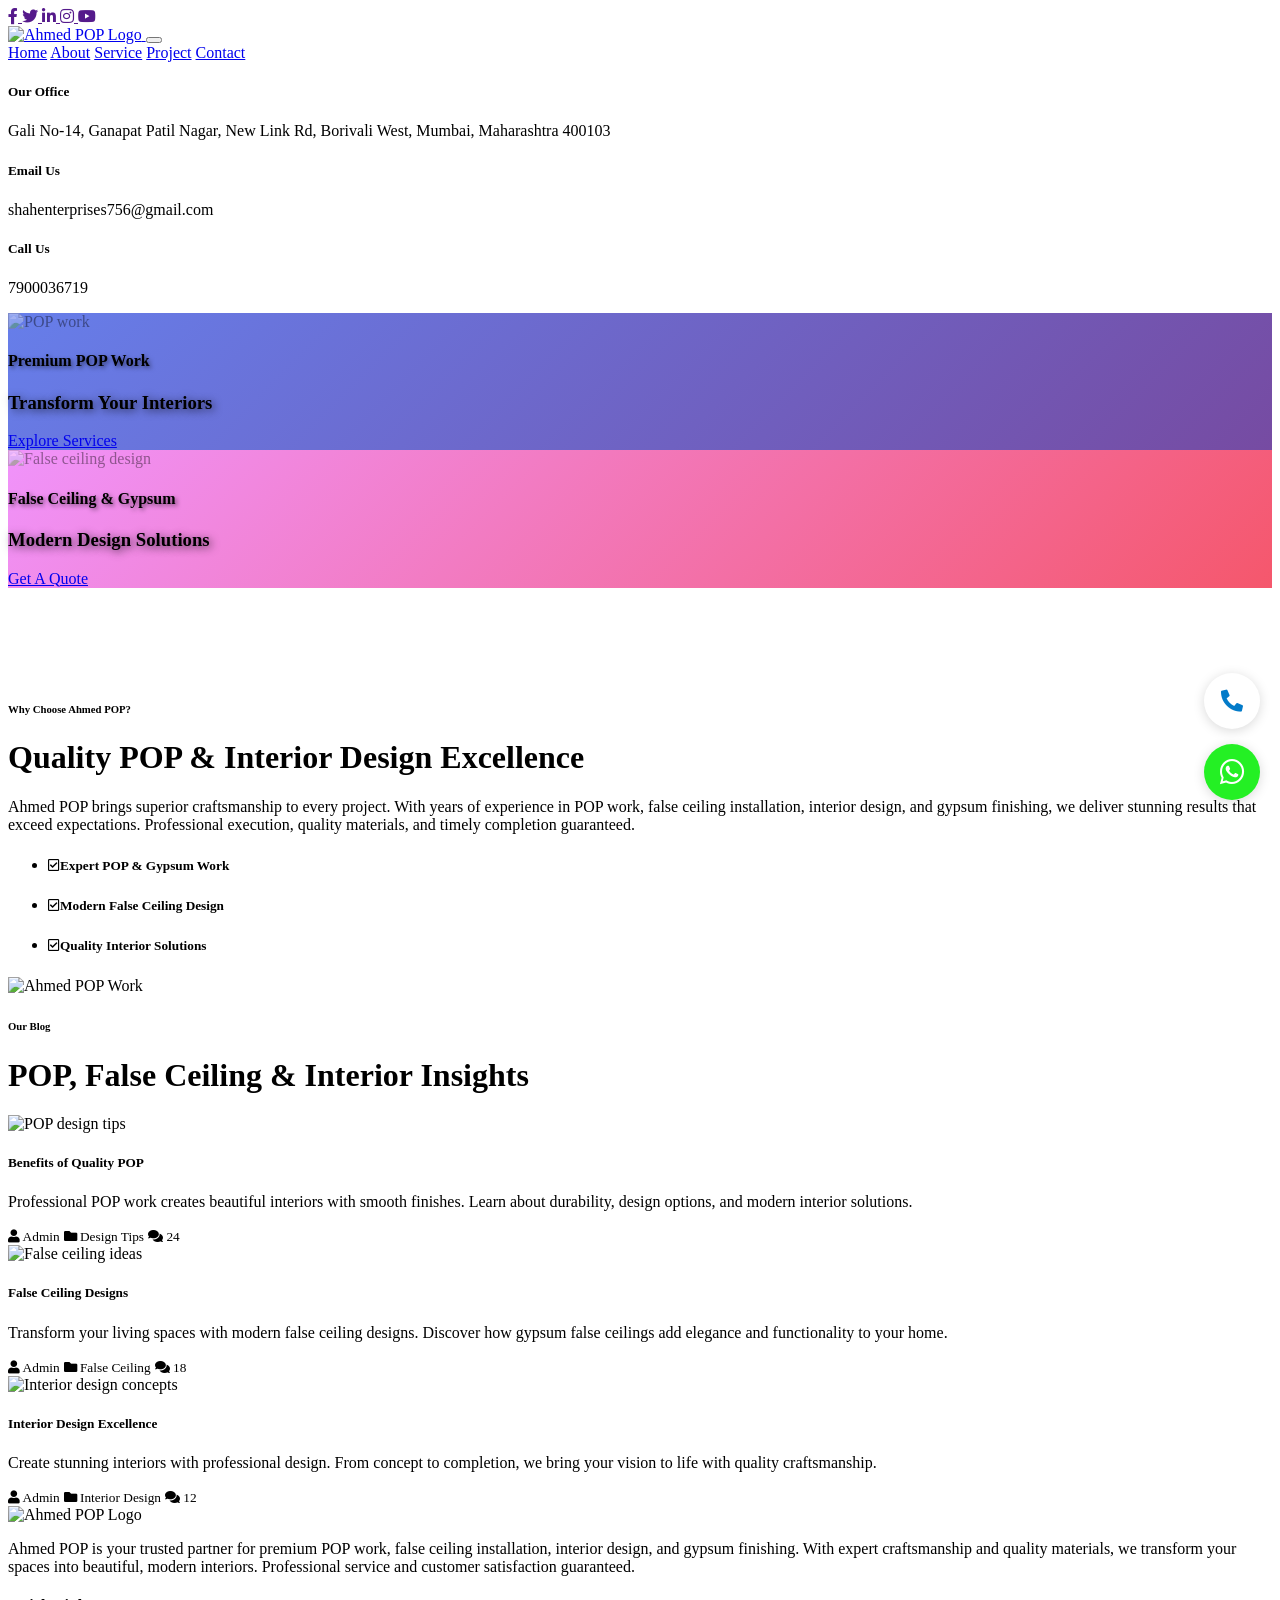
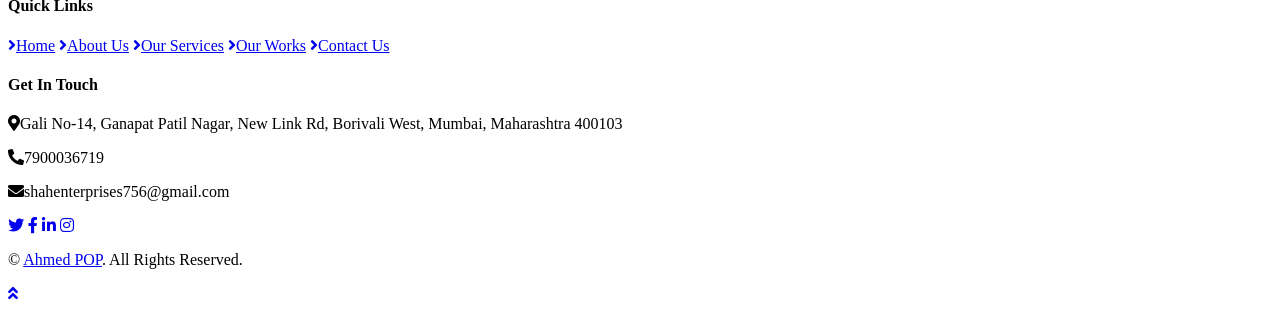
==== index.html @ 8d0dec11 "Add files via upload" ====
<!DOCTYPE html>
<html lang="en">

<head>

    <meta charset="utf-8">
    <title>Ahmed POP | POP Work, False Ceiling, Gypsum, Painting & Interior Services Mumbai</title>
    <meta content="width=device-width, initial-scale=1.0" name="viewport">
    <meta name="description" content="Ahmed POP provides professional POP work, false ceiling, gypsum, painting, sliding, plumbing, electrical, furniture and interior services in Mumbai with clean finishing and quality materials.">
    <meta name="keywords" content="Ahmed POP, POP work Mumbai, false ceiling Mumbai, gypsum work, interior design, painting work, sliding work, plumbing, electrician, furniture work, Borivali West POP contractor">
    <meta name="author" content="Ahmed POP">
    <meta name="robots" content="index, follow">
    <meta name="theme-color" content="#B9924D">
    <meta property="og:type" content="website">
    <meta property="og:site_name" content="Ahmed POP">
    <meta property="og:title" content="Ahmed POP | POP Work, False Ceiling & Interior Services Mumbai">
    <meta property="og:description" content="Professional POP, false ceiling, gypsum, painting, sliding, plumbing, electrical and furniture services for homes, offices and commercial interiors in Mumbai.">
    <meta property="og:image" content="img/pop_logo.png">
    <meta property="og:url" content="index.html">
    <meta name="twitter:card" content="summary_large_image">
    <meta name="twitter:title" content="Ahmed POP | POP Work, False Ceiling & Interior Services Mumbai">
    <meta name="twitter:description" content="Complete POP, false ceiling, gypsum, painting, sliding, plumbing, electrical, furniture and interior services in Mumbai.">
    <meta name="twitter:image" content="img/pop_logo.png">

    <!-- Favicon -->
    <link href="img/favicon.ico" rel="icon">

    <!-- Google Web Fonts -->
    <link href="https://fonts.googleapis.com/css2?family=Montserrat&family=Oswald:wght@400;500;600&display=swap" rel="stylesheet"> 

    <!-- Font Awesome -->
    <link href="https://cdnjs.cloudflare.com/ajax/libs/font-awesome/5.10.0/css/all.min.css" rel="stylesheet">

    <!-- Flaticon Font -->
    <link href="lib/flaticon/font/flaticon.css" rel="stylesheet">

    <!-- Libraries Stylesheet -->
    <link href="lib/owlcarousel/assets/owl.carousel.min.css" rel="stylesheet">
    <link href="lib/lightbox/css/lightbox.min.css" rel="stylesheet">

    <!-- Customized Bootstrap Stylesheet -->
    <link href="css/style.css" rel="stylesheet">
</head>

<body>
    <!-- Topbar Start -->
    <div class="container-fluid bg-dark py-3">
        <div class="container">
            <div class="row">
                <!-- <div class="col-md-6 text-center text-lg-left mb-2 mb-lg-0">
                    <div class="d-inline-flex align-items-center">
                        <a class="text-white pr-3" href="">FAQs</a>
                        <span class="text-white">|</span>
                        <a class="text-white px-3" href="">Help</a>
                        <span class="text-white">|</span>
                        <a class="text-white pl-3" href="">Support</a>
                    </div>
                </div> -->
                <div class="col-md-12 text-center text-lg-right">
                    <div class="d-inline-flex align-items-center">
                        <a class="text-white px-3" href="">
                            <i class="fab fa-facebook-f"></i>
                        </a>
                        <a class="text-white px-3" href="">
                            <i class="fab fa-twitter"></i>
                        </a>
                        <a class="text-white px-3" href="">
                            <i class="fab fa-linkedin-in"></i>
                        </a>
                        <a class="text-white px-3" href="">
                            <i class="fab fa-instagram"></i>
                        </a>
                        <a class="text-white pl-3" href="">
                            <i class="fab fa-youtube"></i>
                        </a>
                    </div>
                </div>
            </div>
        </div>
    </div>
    <!-- Topbar End -->


    <!-- Navbar Start -->
    <div class="container-fluid position-relative nav-bar p-0">
        <div class="container position-relative" style="z-index: 9;">
            <nav class="navbar navbar-expand-lg bg-secondary navbar-dark py-3 py-lg-0 pl-3 pl-lg-5">
                <a href="index.html" class="navbar-brand d-flex align-items-center">
                    <img src="img/pop_logo.png" alt="Ahmed POP Logo" class="site-logo">
                </a>
                <button type="button" class="navbar-toggler" data-toggle="collapse" data-target="#navbarCollapse">
                    <span class="navbar-toggler-icon"></span>
                </button>
                <div class="collapse navbar-collapse justify-content-between px-3" id="navbarCollapse">
                    <div class="navbar-nav ml-auto py-0">
                        <a href="index.html" class="nav-item nav-link active">Home</a>
                        <a href="about.html" class="nav-item nav-link">About</a>
                        <a href="service.html" class="nav-item nav-link">Service</a>
                        <a href="project.html" class="nav-item nav-link">Project</a>
                        <!-- <div class="nav-item dropdown">
                            <a href="#" class="nav-link dropdown-toggle" data-toggle="dropdown">Pages</a>
                            <div class="dropdown-menu rounded-0 m-0">
                                <a href="blog.html" class="dropdown-item">Blog Grid</a>
                                <a href="single.html" class="dropdown-item">Blog Detail</a>
                            </div>
                        </div> -->
                        <a href="contact.html" class="nav-item nav-link">Contact</a>
                    </div>
                </div>
            </nav>
        </div>
    </div>
    <!-- Navbar End -->


    <!-- Under Nav Start -->
    <div class="container-fluid bg-white py-3">
        <div class="container">
            <div class="row">
                <div class="col-lg-4 text-left mb-3 mb-lg-0">
                    <div class="d-inline-flex text-left">
                        <h1 class="flaticon-office font-weight-normal text-primary m-0 mr-3"></h1>
                        <div class="d-flex flex-column">
                            <h5>Our Office</h5>
                            <p class="m-0">Gali No-14, Ganapat Patil Nagar, New Link Rd, Borivali West, Mumbai, Maharashtra 400103</p>
                        </div>
                    </div>
                </div>
                <div class="col-lg-4 text-left text-lg-center mb-3 mb-lg-0">
                    <div class="d-inline-flex text-left">
                        <h1 class="flaticon-email font-weight-normal text-primary m-0 mr-3"></h1>
                        <div class="d-flex flex-column">
                            <h5>Email Us</h5>
                            <p class="m-0">shahenterprises756@gmail.com</p>
                        </div>
                    </div>
                </div>
                <div class="col-lg-4 text-left text-lg-right mb-3 mb-lg-0">
                    <div class="d-inline-flex text-left">
                        <h1 class="flaticon-telephone font-weight-normal text-primary m-0 mr-3"></h1>
                        <div class="d-flex flex-column">
                            <h5>Call Us</h5>
                            <p class="m-0">7900036719</p>
                        </div>
                    </div>
                </div>
            </div>
        </div>
    </div>
    <!-- Under Nav End -->


    <!-- Carousel Start -->
    <div class="container-fluid p-0">
        <div id="header-carousel" class="carousel slide" data-ride="carousel">
            <div class="carousel-inner">
                <div class="carousel-item active" style="background: linear-gradient(135deg, #667eea 0%, #764ba2 100%);">
                    <img class="w-100" src="https://images.unsplash.com/photo-1600607687920-4e2a09cf159d?auto=format&fit=crop&w=1600&q=80" alt="POP work" style="opacity: 0.4;">
                    <div class="carousel-caption d-flex flex-column align-items-center justify-content-center">
                        <div class="p-3" style="max-width: 800px;">
                            <h4 class="text-primary text-uppercase font-weight-normal mb-md-3" style="text-shadow: 2px 2px 4px rgba(0,0,0,0.5);">Premium POP Work</h4>
                            <h3 class="display-3 text-white mb-md-4" style="text-shadow: 2px 2px 8px rgba(0,0,0,0.7);">Transform Your Interiors</h3>
                            <a href="service.html" class="btn btn-primary py-md-3 px-md-5 mt-2 mt-md-4">Explore Services</a>
                        </div>
                    </div>
                </div>
                <div class="carousel-item" style="background: linear-gradient(135deg, #f093fb 0%, #f5576c 100%);">
                    <img class="w-100" src="https://images.unsplash.com/photo-1618221195710-dd6b41faaea6?auto=format&fit=crop&w=1600&q=80" alt="False ceiling design" style="opacity: 0.4;">
                    <div class="carousel-caption d-flex flex-column align-items-center justify-content-center">
                        <div class="p-3" style="max-width: 800px;">
                            <h4 class="text-primary text-uppercase font-weight-normal mb-md-3" style="text-shadow: 2px 2px 4px rgba(0,0,0,0.5);">False Ceiling & Gypsum</h4>
                            <h3 class="display-3 text-white mb-md-4" style="text-shadow: 2px 2px 8px rgba(0,0,0,0.7);">Modern Design Solutions</h3>
                            <a href="contact.html" class="btn btn-primary py-md-3 px-md-5 mt-2 mt-md-4">Get A Quote</a>
                        </div>
                    </div>
                </div>
            </div>
            <a class="carousel-control-prev" href="#header-carousel" data-slide="prev">
                <div class="btn btn-primary" style="width: 45px; height: 45px;">
                    <span class="carousel-control-prev-icon mb-n2"></span>
                </div>
            </a>
            <a class="carousel-control-next" href="#header-carousel" data-slide="next">
                <div class="btn btn-primary" style="width: 45px; height: 45px;">
                    <span class="carousel-control-next-icon mb-n2"></span>
                </div>
            </a>
        </div>
    </div>
    <!-- Carousel End -->


    <!-- About Start -->
    <!-- <div class="container-fluid bg-light">
        <div class="container">
            <div class="row">
                <div class="col-lg-5">
                    <div class="d-flex flex-column align-items-center justify-content-center bg-primary h-100 py-5 px-3">
                        <i class="flaticon-brickwall display-1 font-weight-normal text-secondary mb-3"></i>
                        <h4 class="display-3 mb-3">25+</h4>
                        <h1 class="m-0">Years Experience</h1>
                    </div>
                </div>
                <div class="col-lg-7 m-0 my-lg-5 pt-5 pb-5 pb-lg-2 pl-lg-5">
                    <h6 class="text-primary font-weight-normal text-uppercase mb-3">Learn About Us</h6>
                    <h1 class="mb-4 section-title">Mumbai's Trusted POP & False Ceiling Experts</h1>
                    <p>We deliver professional POP, false ceiling, gypsum and interior design services across Mumbai with high-quality materials and skilled workmanship.</p>
                    <div class="row py-2">
                        <div class="col-sm-6">
                            <div class="d-flex align-items-center mb-4">
                                <h1 class="flaticon-house font-weight-normal text-primary m-0 mr-3"></h1>
                                <h5 class="text-truncate m-0">Site Survey & Planning</h5>
                            </div>
                        </div>
                        <div class="col-sm-6">
                            <div class="d-flex align-items-center mb-4">
                                <h1 class="flaticon-stairs font-weight-normal text-primary m-0 mr-3"></h1>
                                <h5 class="text-truncate m-0">Balcony & Window Installs</h5>
                            </div>
                        </div>
                        <div class="col-sm-6">
                            <div class="d-flex align-items-center mb-4">
                                <h1 class="flaticon-office font-weight-normal text-primary m-0 mr-3"></h1>
                                <h5 class="text-truncate m-0">Apartments & High-Rise</h5>
                            </div>
                        </div>
                        <div class="col-sm-6">
                            <div class="d-flex align-items-center mb-4">
                                <h1 class="flaticon-living-room font-weight-normal text-primary m-0 mr-3"></h1>
                                <h5 class="text-truncate m-0">Homes & Villas</h5>
                            </div>
                        </div>
                    </div>
                </div>
            </div>
        </div>
    </div> -->
    <!-- About End -->


    <!-- Services Start -->
    <!-- <div class="container-fluid py-5">
        <div class="container py-5">
            <div class="row">
                <div class="col-lg-6 pr-lg-5">
                    <h6 class="text-primary font-weight-normal text-uppercase mb-3">Our Services</h6>
                    <h1 class="mb-4 section-title">Invisible Grill Solutions For Your Space</h1>
                    <p>From balconies to windows, we custom-fit invisible grills that keep your loved ones safe without compromising your view. Durable SS316 cables, neat installation, and hassle-free maintenance.</p>
                    <a href="service.html" class="btn btn-primary mt-3 py-2 px-4">View Services</a>
                </div>
                <div class="col-lg-6 p-0 pt-5 pt-lg-0">
                    <div class="owl-carousel service-carousel position-relative">
                        <div class="d-flex flex-column text-center bg-light mx-3 p-4">
                            <h3 class="flaticon-bedroom display-3 font-weight-normal text-primary mb-3"></h3>
                            <h5 class="mb-3">Balcony Invisible Grills</h5>
                            <p class="m-0">Custom-fit safety grills for balconies with unobstructed views and SS316 marine-grade cables.</p>
                        </div>
                        <div class="d-flex flex-column text-center bg-light mx-3 p-4">
                            <h3 class="flaticon-kitchen display-3 font-weight-normal text-primary mb-3"></h3>
                            <h5 class="mb-3">Window Invisible Grills</h5>
                            <p class="m-0">Slim cable grills for windows that enhance safety without affecting light and ventilation.</p>
                        </div>
                        <div class="d-flex flex-column text-center bg-light mx-3 p-4">
                            <h3 class="flaticon-bathroom display-3 font-weight-normal text-primary mb-3"></h3>
                            <h5 class="mb-3">Repair & Maintenance</h5>
                            <p class="m-0">Periodic tension checks, replacements, and upkeep to keep your grills reliable for years.</p>
                        </div>
                    </div>
                </div>
            </div>
        </div>
    </div> -->
    <!-- Services End -->


    <!-- Features Start -->
    <div class="container-fluid bg-light">
        <div class="container">
            <div class="row">
                <div class="col-lg-7 mt-5 py-5 pr-lg-5">
                    <h6 class="text-primary font-weight-normal text-uppercase mb-3">Why Choose Ahmed POP?</h6>
                    <h1 class="mb-4 section-title">Quality POP & Interior Design Excellence</h1>
                    <p class="mb-4">Ahmed POP brings superior craftsmanship to every project. With years of experience in POP work, false ceiling installation, interior design, and gypsum finishing, we deliver stunning results that exceed expectations. Professional execution, quality materials, and timely completion guaranteed.</p>
                    <ul class="list-inline">
                        <li><h5><i class="far fa-check-square text-primary mr-3"></i>Expert POP & Gypsum Work</h5></li>
                        <li><h5><i class="far fa-check-square text-primary mr-3"></i>Modern False Ceiling Design</h5></li>
                        <li><h5><i class="far fa-check-square text-primary mr-3"></i>Quality Interior Solutions</h5></li>
                    </ul>
                    <!-- <a href="" class="btn btn-primary mt-3 py-2 px-4">View More</a> -->
                </div>
                <div class="col-lg-5 feature-image-col">
                    <div class="d-flex flex-column align-items-center justify-content-center h-100 ">
                        <img class="why-choose-image" src="img/pop14.webp" alt="Ahmed POP Work">
                    </div>
                </div>
            </div>
        </div>
    </div>
    <!-- Features End -->


    <!-- Projects Start -->
    <!-- <div class="container-fluid py-5">
        <div class="container py-5">
            <div class="row justify-content-center">
                <div class="col-lg-6 col-md-8 col text-center mb-4">
                    <h6 class="text-primary font-weight-normal text-uppercase mb-3">Our Projects</h6>
                    <h1 class="mb-4">Premium POP & Interior Projects Across Mumbai</h1>
                </div>
            </div>
            <div class="row">
                <div class="col-12 text-center mb-2">
                    <ul class="list-inline mb-4" id="portfolio-flters">
                        <li class="btn btn-outline-primary m-1 active"  data-filter="*">All</li>
                        <li class="btn btn-outline-primary m-1" data-filter=".first">Complete</li>
                        <li class="btn btn-outline-primary m-1" data-filter=".second">Running</li>
                        <li class="btn btn-outline-primary m-1" data-filter=".third">Upcoming</li>
                    </ul>
                </div>
            </div>
            <div class="row mx-1 portfolio-container">
                <div class="col-lg-4 col-md-6 col-sm-12 p-0 portfolio-item first">
                    <div class="position-relative overflow-hidden">
                        <div class="portfolio-img d-flex align-items-center justify-content-center">
                            <img class="img-fluid" src="img/portfolio-1.jpg" alt="">
                        </div>
                        <div class="portfolio-text bg-secondary d-flex flex-column align-items-center justify-content-center">
                            <h4 class="text-white mb-4">Project Name</h4>
                            <div class="d-flex align-items-center justify-content-center">
                                <a class="btn btn-outline-primary m-1" href="">
                                    <i class="fa fa-link"></i>
                                </a>
                                <a class="btn btn-outline-primary m-1" href="img/portfolio-1.jpg" data-lightbox="portfolio">
                                    <i class="fa fa-eye"></i>
                                </a>
                            </div>
                        </div>
                    </div>
                </div>
                <div class="col-lg-4 col-md-6 col-sm-12 p-0 portfolio-item second">
                    <div class="position-relative overflow-hidden">
                        <div class="portfolio-img d-flex align-items-center justify-content-center">
                            <img class="img-fluid" src="img/portfolio-2.jpg" alt="">
                        </div>
                        <div class="portfolio-text bg-secondary d-flex flex-column align-items-center justify-content-center">
                            <h4 class="text-white mb-4">Project Name</h4>
                            <div class="d-flex align-items-center justify-content-center">
                                <a class="btn btn-outline-primary m-1" href="">
                                    <i class="fa fa-link"></i>
                                </a>
                                <a class="btn btn-outline-primary m-1" href="img/portfolio-2.jpg" data-lightbox="portfolio">
                                    <i class="fa fa-eye"></i>
                                </a>
                            </div>
                        </div>
                    </div>
                </div>
                <div class="col-lg-4 col-md-6 col-sm-12 p-0 portfolio-item third">
                    <div class="position-relative overflow-hidden">
                        <div class="portfolio-img d-flex align-items-center justify-content-center">
                            <img class="img-fluid" src="img/portfolio-3.jpg" alt="">
                        </div>
                        <div class="portfolio-text bg-secondary d-flex flex-column align-items-center justify-content-center">
                            <h4 class="text-white mb-4">Project Name</h4>
                            <div class="d-flex align-items-center justify-content-center">
                                <a class="btn btn-outline-primary m-1" href="">
                                    <i class="fa fa-link"></i>
                                </a>
                                <a class="btn btn-outline-primary m-1" href="img/portfolio-3.jpg" data-lightbox="portfolio">
                                    <i class="fa fa-eye"></i>
                                </a>
                            </div>
                        </div>
                    </div>
                </div>
                <div class="col-lg-4 col-md-6 col-sm-12 p-0 portfolio-item first">
                    <div class="position-relative overflow-hidden">
                        <div class="portfolio-img d-flex align-items-center justify-content-center">
                            <img class="img-fluid" src="img/portfolio-4.jpg" alt="">
                        </div>
                        <div class="portfolio-text bg-secondary d-flex flex-column align-items-center justify-content-center">
                            <h4 class="text-white mb-4">Project Name</h4>
                            <div class="d-flex align-items-center justify-content-center">
                                <a class="btn btn-outline-primary m-1" href="">
                                    <i class="fa fa-link"></i>
                                </a>
                                <a class="btn btn-outline-primary m-1" href="img/portfolio-4.jpg" data-lightbox="portfolio">
                                    <i class="fa fa-eye"></i>
                                </a>
                            </div>
                        </div>
                    </div>
                </div>
                <div class="col-lg-4 col-md-6 col-sm-12 p-0 portfolio-item second">
                    <div class="position-relative overflow-hidden">
                        <div class="portfolio-img d-flex align-items-center justify-content-center">
                            <img class="img-fluid" src="img/portfolio-5.jpg" alt="">
                        </div>
                        <div class="portfolio-text bg-secondary d-flex flex-column align-items-center justify-content-center">
                            <h4 class="text-white mb-4">Project Name</h4>
                            <div class="d-flex align-items-center justify-content-center">
                                <a class="btn btn-outline-primary m-1" href="">
                                    <i class="fa fa-link"></i>
                                </a>
                                <a class="btn btn-outline-primary m-1" href="img/portfolio-5.jpg" data-lightbox="portfolio">
                                    <i class="fa fa-eye"></i>
                                </a>
                            </div>
                        </div>
                    </div>
                </div>
                <div class="col-lg-4 col-md-6 col-sm-12 p-0 portfolio-item third">
                    <div class="position-relative overflow-hidden">
                        <div class="portfolio-img d-flex align-items-center justify-content-center">
                            <img class="img-fluid" src="img/portfolio-6.jpg" alt="">
                        </div>
                        <div class="portfolio-text bg-secondary d-flex flex-column align-items-center justify-content-center">
                            <h4 class="text-white mb-4">Project Name</h4>
                            <div class="d-flex align-items-center justify-content-center">
                                <a class="btn btn-outline-primary m-1" href="">
                                    <i class="fa fa-link"></i>
                                </a>
                                <a class="btn btn-outline-primary m-1" href="img/portfolio-6.jpg" data-lightbox="portfolio">
                                    <i class="fa fa-eye"></i>
                                </a>
                            </div>
                        </div>
                    </div>
                </div>
            </div>
        </div>
    </div> -->
    <!-- Projects End -->


    <!-- Team Start -->
    <!-- <div class="container-fluid bg-light">
        <div class="container">
            <div class="row">
                <div class="col-md-4 col-sm-6">
                    <div class="py-5 px-4 h-100 bg-primary d-flex flex-column align-items-center justify-content-center">
                        <h6 class="text-white font-weight-normal text-uppercase mb-3">Our Team</h6>
                        <h1 class="mb-0 text-center">Meet Our Team Members</h1>
                    </div>
                </div>
                <div class="col-md-8 col-sm-6 p-0 py-sm-5">
                    <div class="owl-carousel team-carousel position-relative p-0 py-sm-5">
                        <div class="team d-flex flex-column text-center mx-3">
                            <div class="position-relative">
                                <img class="img-fluid w-100" src="img/team-1.jpg" alt="">
                                <div class="team-social d-flex align-items-center justify-content-center w-100 h-100 position-absolute">
                                    <a class="btn btn-outline-primary text-center mr-2 px-0" style="width: 38px; height: 38px;" href="#"><i class="fab fa-twitter"></i></a>
                                    <a class="btn btn-outline-primary text-center mr-2 px-0" style="width: 38px; height: 38px;" href="#"><i class="fab fa-facebook-f"></i></a>
                                    <a class="btn btn-outline-primary text-center px-0" style="width: 38px; height: 38px;" href="#"><i class="fab fa-linkedin-in"></i></a>
                                </div>
                            </div>
                            <div class="d-flex flex-column bg-secondary text-center py-3">
                                <h5 class="text-white">Name Goes Here</h5>
                                <p class="m-0">Designation</p>
                            </div>
                        </div>
                        <div class="team d-flex flex-column text-center mx-3">
                            <div class="position-relative">
                                <img class="img-fluid w-100" src="img/team-2.jpg" alt="">
                                <div class="team-social d-flex align-items-center justify-content-center w-100 h-100 position-absolute">
                                    <a class="btn btn-outline-primary text-center mr-2 px-0" style="width: 38px; height: 38px;" href="#"><i class="fab fa-twitter"></i></a>
                                    <a class="btn btn-outline-primary text-center mr-2 px-0" style="width: 38px; height: 38px;" href="#"><i class="fab fa-facebook-f"></i></a>
                                    <a class="btn btn-outline-primary text-center px-0" style="width: 38px; height: 38px;" href="#"><i class="fab fa-linkedin-in"></i></a>
                                </div>
                            </div>
                            <div class="d-flex flex-column bg-secondary text-center py-3">
                                <h5 class="text-white">Name Goes Here</h5>
                                <p class="m-0">Designation</p>
                            </div>
                        </div>
                        <div class="team d-flex flex-column text-center mx-3">
                            <div class="position-relative">
                                <img class="img-fluid w-100" src="img/team-3.jpg" alt="">
                                <div class="team-social d-flex align-items-center justify-content-center w-100 h-100 position-absolute">
                                    <a class="btn btn-outline-primary text-center mr-2 px-0" style="width: 38px; height: 38px;" href="#"><i class="fab fa-twitter"></i></a>
                                    <a class="btn btn-outline-primary text-center mr-2 px-0" style="width: 38px; height: 38px;" href="#"><i class="fab fa-facebook-f"></i></a>
                                    <a class="btn btn-outline-primary text-center px-0" style="width: 38px; height: 38px;" href="#"><i class="fab fa-linkedin-in"></i></a>
                                </div>
                            </div>
                            <div class="d-flex flex-column bg-secondary text-center py-3">
                                <h5 class="text-white">Name Goes Here</h5>
                                <p class="m-0">Designation</p>
                            </div>
                        </div>
                        <div class="team d-flex flex-column text-center mx-3">
                            <div class="position-relative">
                                <img class="img-fluid w-100" src="img/team-4.jpg" alt="">
                                <div class="team-social d-flex align-items-center justify-content-center w-100 h-100 position-absolute">
                                    <a class="btn btn-outline-primary text-center mr-2 px-0" style="width: 38px; height: 38px;" href="#"><i class="fab fa-twitter"></i></a>
                                    <a class="btn btn-outline-primary text-center mr-2 px-0" style="width: 38px; height: 38px;" href="#"><i class="fab fa-facebook-f"></i></a>
                                    <a class="btn btn-outline-primary text-center px-0" style="width: 38px; height: 38px;" href="#"><i class="fab fa-linkedin-in"></i></a>
                                </div>
                            </div>
                            <div class="d-flex flex-column bg-secondary text-center py-3">
                                <h5 class="text-white">Name Goes Here</h5>
                                <p class="m-0">Designation</p>
                            </div>
                        </div>
                    </div>
                </div>
            </div>
        </div>
    </div> -->
    <!-- Team End -->


    <!-- Testimonial Start -->
    <!-- <div class="container-fluid">
        <div class="container">
            <div class="row">
                <div class="col-md-7 py-5 pr-md-5">
                    <h6 class="text-primary font-weight-normal text-uppercase mb-3 pt-5">Testimonial</h6>
                    <h1 class="mb-4 section-title">What Our Clients Say</h1>
                    <div class="owl-carousel testimonial-carousel position-relative pb-5 mb-md-5">
                        <div class="d-flex flex-column">
                            <div class="d-flex align-items-center mb-3">
                                <img class="img-fluid rounded-circle" src="img/testimonial-1.jpg" style="width: 60px; height: 60px;" alt="">
                                <div class="ml-3">
                                    <h5>Amit Kulkarni</h5>
                                    <i>Apartment Owner</i>
                                </div>
                            </div>
                            <p>Ahmed POP completed our false ceiling and POP work with beautiful finishing. Team was professional and delivery was on time.</p>
                        </div>
                        <div class="d-flex flex-column">
                            <div class="d-flex align-items-center mb-3">
                                <img class="img-fluid rounded-circle" src="img/testimonial-2.jpg" style="width: 60px; height: 60px;" alt="">
                                <div class="ml-3">
                                    <h5>Neha Deshmukh</h5>
                                    <i>Homeowner</i>
                                </div>
                            </div>
                            <p class="m-0">We chose Ahmed POP for false ceiling and gypsum finishing. Work quality was excellent and the final look is premium.</p>
                        </div>
                    </div>
                </div>
                <div class="col-md-5">
                    <div class="d-flex flex-column align-items-center justify-content-center h-100 overflow-hidden">
                        <img class="h-100" src="img/testimonial.jpg" alt="">
                    </div>
                </div>
            </div>
        </div>
    </div> -->
    <!-- Testimonial End -->


    <!-- Blog Start -->
    <div class="container-fluid bg-light pt-5">
        <div class="container py-5">
            <div class="row justify-content-center">
                <div class="col-lg-6 col-md-8 col text-center mb-4">
                    <h6 class="text-primary font-weight-normal text-uppercase mb-3">Our Blog</h6>
                    <h1 class="mb-4">POP, False Ceiling & Interior Insights</h1>
                </div>
            </div>
            <div class="row pb-3">
                <div class="col-md-4 mb-4">
                    <div class="card border-0 mb-2">
                        <img class="card-img-top" src="https://images.unsplash.com/photo-1616486029423-aaa4789e8c9a?auto=format&fit=crop&w=900&q=80" alt="POP design tips">
                        <div class="card-body bg-white p-4">
                            <div class="d-flex align-items-center mb-3">
                                <!-- <a class="btn btn-primary" href=""><i class="fa fa-link"></i></a> -->
                                <h5 class="m-0 ml-3 text-truncate">Benefits of Quality POP</h5>
                            </div>
                            <p>Professional POP work creates beautiful interiors with smooth finishes. Learn about durability, design options, and modern interior solutions.</p>
                            <div class="d-flex">
                                <small class="mr-3"><i class="fa fa-user text-primary"></i> Admin</small>
                                <small class="mr-3"><i class="fa fa-folder text-primary"></i> Design Tips</small>
                                <small class="mr-3"><i class="fa fa-comments text-primary"></i> 24</small>
                            </div>
                        </div>
                    </div>
                </div>
                <div class="col-md-4 mb-4">
                    <div class="card border-0 mb-2">
                        <img class="card-img-top" src="https://images.unsplash.com/photo-1600607687644-c7171b42498f?auto=format&fit=crop&w=900&q=80" alt="False ceiling ideas">
                        <div class="card-body bg-white p-4">
                            <div class="d-flex align-items-center mb-3">
                                <!-- <a class="btn btn-primary" href=""><i class="fa fa-link"></i></a> -->
                                <h5 class="m-0 ml-3 text-truncate">False Ceiling Designs</h5>
                            </div>
                            <p>Transform your living spaces with modern false ceiling designs. Discover how gypsum false ceilings add elegance and functionality to your home.</p>
                            <div class="d-flex">
                                <small class="mr-3"><i class="fa fa-user text-primary"></i> Admin</small>
                                <small class="mr-3"><i class="fa fa-folder text-primary"></i> False Ceiling</small>
                                <small class="mr-3"><i class="fa fa-comments text-primary"></i> 18</small>
                            </div>
                        </div>
                    </div>
                </div>
                <div class="col-md-4 mb-4">
                    <div class="card border-0 mb-2">
                        <img class="card-img-top" src="img/pop13.webp" alt="Interior design concepts">
                        <div class="card-body bg-white p-4">
                            <div class="d-flex align-items-center mb-3">
                                <!-- <a class="btn btn-primary" href=""><i class="fa fa-link"></i></a> -->
                                <h5 class="m-0 ml-3 text-truncate">Interior Design Excellence</h5>
                            </div>
                            <p>Create stunning interiors with professional design. From concept to completion, we bring your vision to life with quality craftsmanship.</p>
                            <div class="d-flex">
                                <small class="mr-3"><i class="fa fa-user text-primary"></i> Admin</small>
                                <small class="mr-3"><i class="fa fa-folder text-primary"></i> Interior Design</small>
                                <small class="mr-3"><i class="fa fa-comments text-primary"></i> 12</small>
                            </div>
                        </div>
                    </div>
                </div>
            </div>
        </div>
    </div>
    <!-- Blog End -->


    <!-- Footer Start -->
    <div class="container-fluid bg-dark text-white py-5 px-sm-3 px-md-5">
        <div class="row pt-5">
            <!-- <div class="col-lg-3 col-md-6 mb-5">
                <h4 class="text-primary mb-4">Popular Links</h4>
                <div class="d-flex flex-column justify-content-start">
                    <a class="text-white mb-2" href="#"><i class="fa fa-angle-right mr-2"></i>Home</a>
                    <a class="text-white mb-2" href="#"><i class="fa fa-angle-right mr-2"></i>About Us</a>
                    <a class="text-white mb-2" href="#"><i class="fa fa-angle-right mr-2"></i>Our Services</a>
                    <a class="text-white mb-2" href="#"><i class="fa fa-angle-right mr-2"></i>Our Projects</a>
                    <a class="text-white" href="#"><i class="fa fa-angle-right mr-2"></i>Contact Us</a>
                </div>
            </div> -->
            <div class="col-lg-4 col-md-6 mb-5">
                <div class="mb-3">
                    <img src="img/pop_logo.png" alt="Ahmed POP Logo" class="footer-logo">
                </div>
                <p class="text-white">Ahmed POP is your trusted partner for premium POP work, false ceiling installation, interior design, and gypsum finishing. With expert craftsmanship and quality materials, we transform your spaces into beautiful, modern interiors. Professional service and customer satisfaction guaranteed.</p>
            </div>
            <div class="col-lg-4 col-md-6 mb-5">
                <h4 class="text-primary mb-4">Quick Links</h4>
                <div class="d-flex flex-column justify-content-start">
                    <a class="text-white mb-2" href="index.html"><i class="fa fa-angle-right mr-2"></i>Home</a>
                    <a class="text-white mb-2" href="about.html"><i class="fa fa-angle-right mr-2"></i>About Us</a>
                    <a class="text-white mb-2" href="service.html"><i class="fa fa-angle-right mr-2"></i>Our Services</a>
                    <a class="text-white mb-2" href="project.html"><i class="fa fa-angle-right mr-2"></i>Our Works</a>
                    <a class="text-white" href="contact.html"><i class="fa fa-angle-right mr-2"></i>Contact Us</a>
                </div>
            </div>
            <div class="col-lg-4 col-md-6 mb-5">
                <h4 class="text-primary mb-4">Get In Touch</h4>
                <p><i class="fa fa-map-marker-alt mr-2"></i>Gali No-14, Ganapat Patil Nagar, New Link Rd, Borivali West, Mumbai, Maharashtra 400103</p>
                <p><i class="fa fa-phone-alt mr-2"></i>7900036719</p>
                <p><i class="fa fa-envelope mr-2"></i>shahenterprises756@gmail.com</p>
                <div class="d-flex justify-content-start mt-4">
                    <a class="btn btn-outline-light rounded-circle text-center mr-2 px-0" style="width: 38px; height: 38px;" href="#"><i class="fab fa-twitter"></i></a>
                    <a class="btn btn-outline-light rounded-circle text-center mr-2 px-0" style="width: 38px; height: 38px;" href="#"><i class="fab fa-facebook-f"></i></a>
                    <a class="btn btn-outline-light rounded-circle text-center mr-2 px-0" style="width: 38px; height: 38px;" href="#"><i class="fab fa-linkedin-in"></i></a>
                    <a class="btn btn-outline-light rounded-circle text-center mr-2 px-0" style="width: 38px; height: 38px;" href="#"><i class="fab fa-instagram"></i></a>
                </div>
            </div>
        </div>
        <div class="container border-top border-secondary pt-5">
            <p class="m-0 text-center text-white">
                &copy; <a class="text-white font-weight-bold" href="#">Ahmed POP</a>. All Rights Reserved. 
            </p>
        </div>
    </div>
    <!-- Footer End -->


    <!-- Back to Top -->
    <a href="#" class="btn btn-lg back-to-top" style="background-color: #fff;"><i class="fa fa-angle-double-up"></i></a>


    <!-- JavaScript Libraries -->
    <script src="https://code.jquery.com/jquery-3.4.1.min.js"></script>
    <script src="https://stackpath.bootstrapcdn.com/bootstrap/4.4.1/js/bootstrap.bundle.min.js"></script>
    <script src="lib/easing/easing.min.js"></script>
    <script src="lib/owlcarousel/owl.carousel.min.js"></script>
    <script src="lib/isotope/isotope.pkgd.min.js"></script>
    <script src="lib/lightbox/js/lightbox.min.js"></script>

    <!-- Contact Javascript File -->
    <script src="mail/jqBootstrapValidation.min.js"></script>
    <script src="mail/contact.js"></script>

    <!-- Template Javascript -->
    <script src="js/main.js"></script>

    <!-- Floating Action Buttons -->
    <div style="position: fixed; bottom: 100px; right: 20px; z-index: 9999; display: flex; flex-direction: column; gap: 15px;">
        <a href="tel:7900036719" style="width: 56px; height: 56px; background: #fff; border-radius: 50%; display: flex; align-items: center; justify-content: center; box-shadow: 0 2px 12px rgba(0, 0, 0, 0.15); transition: all 0.3s ease; text-decoration: none;" onmouseover="this.style.boxShadow='0 4px 20px rgba(0, 0, 0, 0.25)'; this.style.transform='translateY(-2px)';" onmouseout="this.style.boxShadow='0 2px 12px rgba(0, 0, 0, 0.15)'; this.style.transform='translateY(0)';">
            <i class="fas fa-phone-alt" style="color: #037bc9; font-size: 22px;"></i>
        </a>
        <a href="https://wa.me/917900036719?text=Hello%20Ahmed%20POP%2C%20I%20am%20interested%20in%20your%20services.%20Please%20share%20details%20and%20quotation." target="_blank" style="width: 56px; height: 56px; background: hsl(120, 87%, 54%); border-radius: 50%; display: flex; align-items: center; justify-content: center; box-shadow: 0 2px 12px rgba(0, 0, 0, 0.15); transition: all 0.3s ease; text-decoration: none;" onmouseover="this.style.boxShadow='0 4px 20px rgba(0, 0, 0, 0.25)'; this.style.transform='translateY(-2px)';" onmouseout="this.style.boxShadow='0 2px 12px rgba(0, 0, 0, 0.15)'; this.style.transform='translateY(0)';">
            <i class="fab fa-whatsapp" style="color: #fff !important; font-size: 28px;"></i>
        </a>
    </div>
</body>


</html>
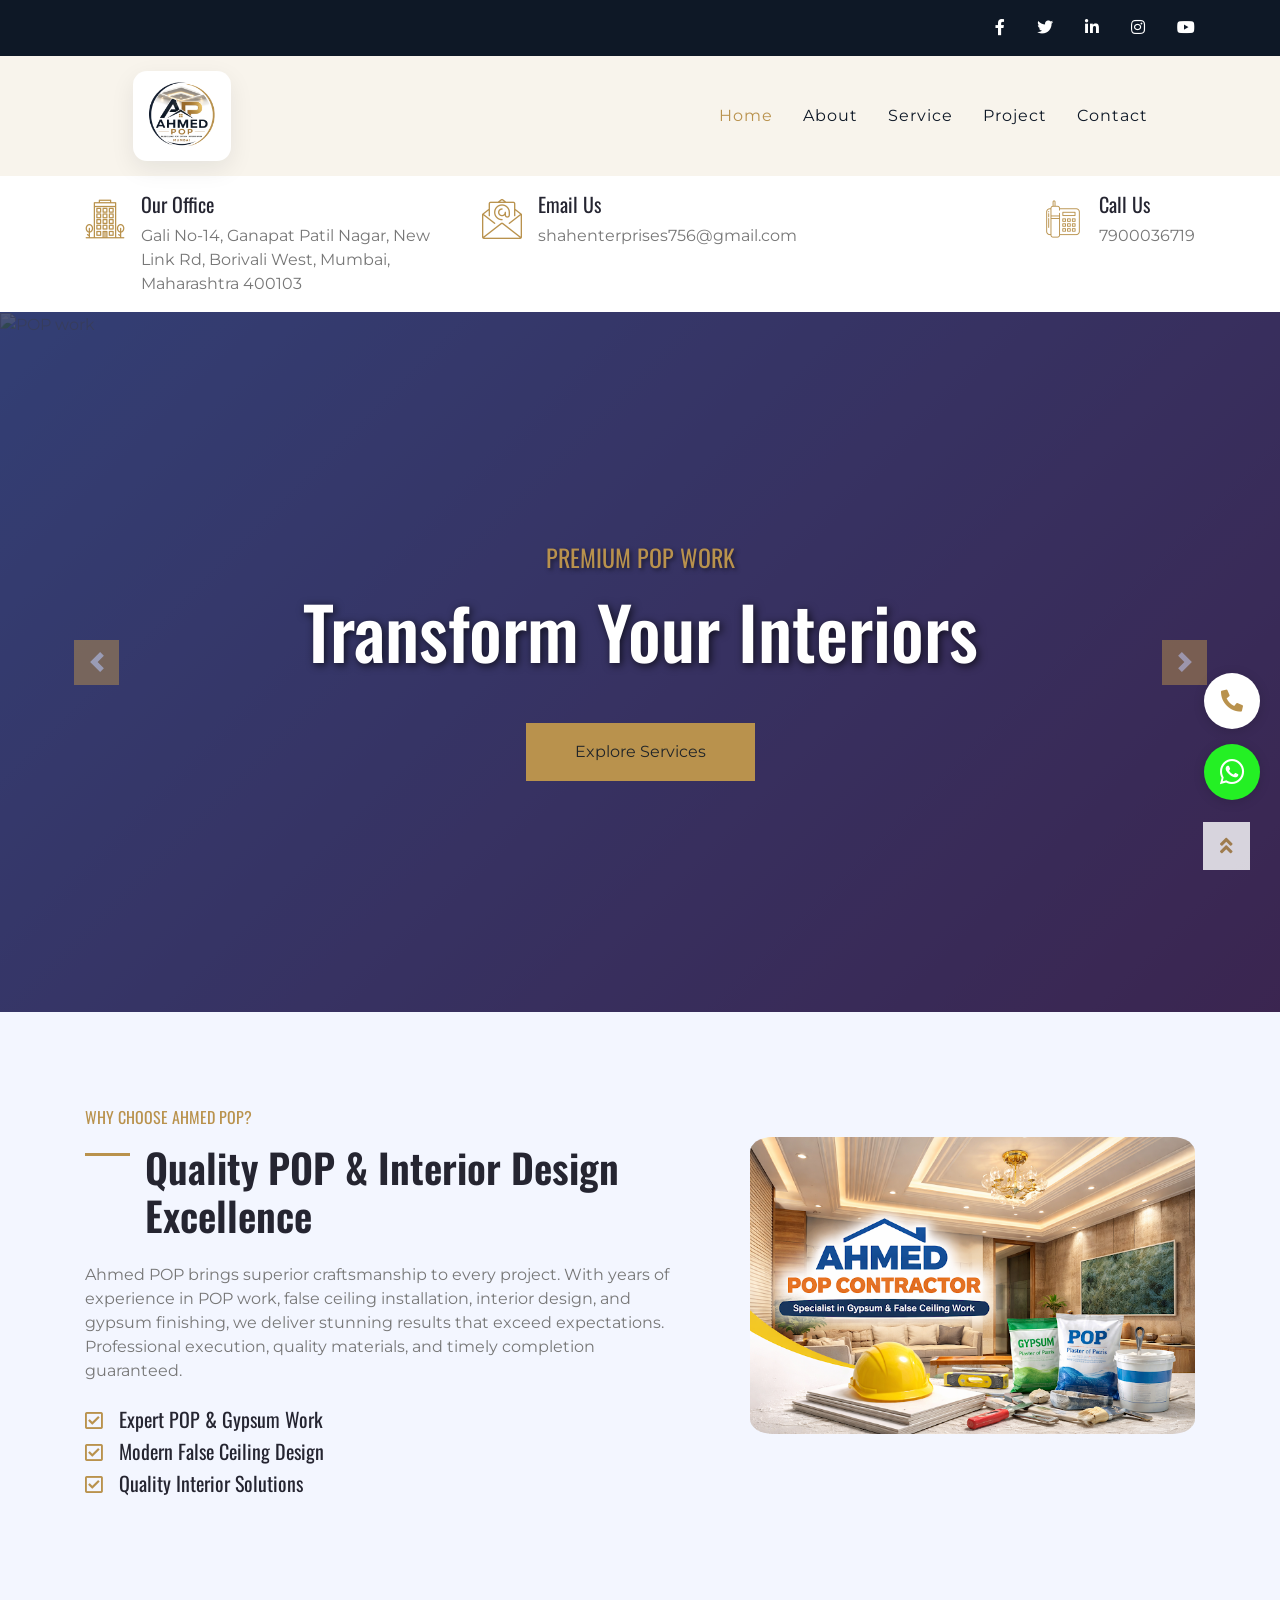
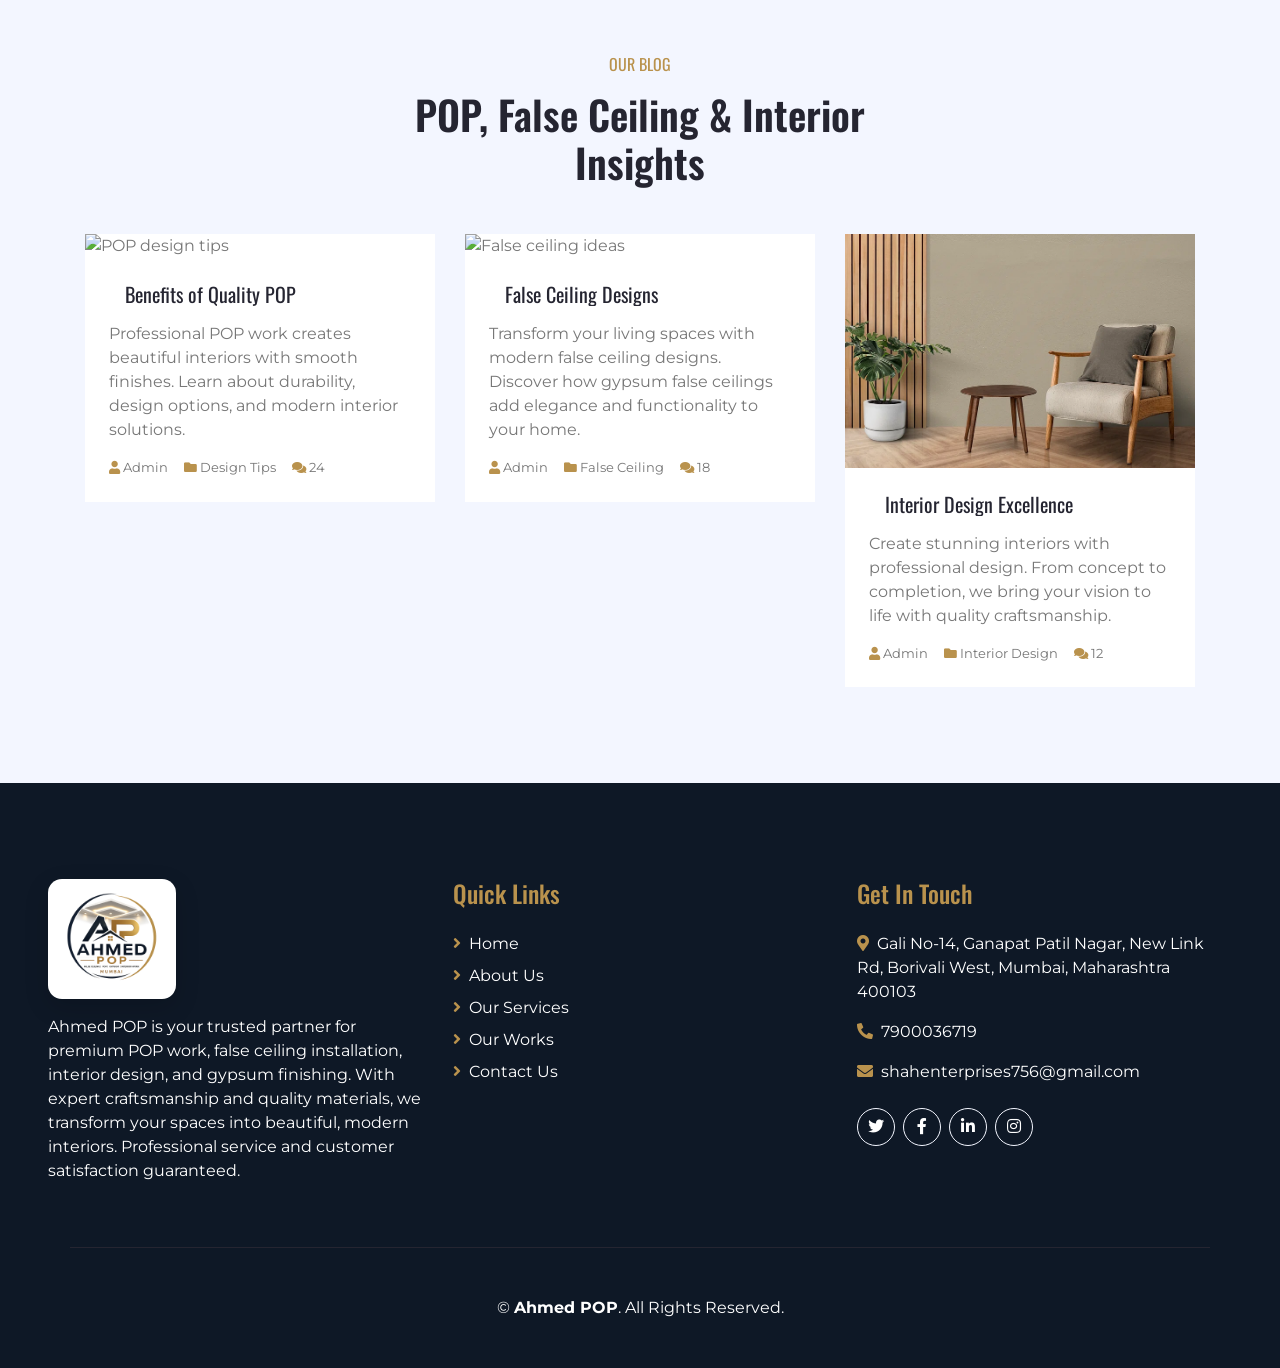
==== commit 6fa1a8de: "Update index.html" ====
--- a/index.html
+++ b/index.html
@@ -13,7 +13,7 @@
     <meta name="theme-color" content="#B9924D">
     <meta property="og:type" content="website">
     <meta property="og:site_name" content="Ahmed POP">
-    <meta property="og:title" content="Ahmed POP | POP Work, False Ceiling & Interior Services Mumbai">
+    <meta property="og:title" content="Ahmed POP | POP Work, False Ceiling & Interior Services Mumbai, Borivali">
     <meta property="og:description" content="Professional POP, false ceiling, gypsum, painting, sliding, plumbing, electrical and furniture services for homes, offices and commercial interiors in Mumbai.">
     <meta property="og:image" content="img/pop_logo.png">
     <meta property="og:url" content="index.html">
--- a/css/style.css
+++ b/css/style.css
@@ -0,0 +1,10037 @@
+/******* Bootstrap Theming ********/
+/*!
+ * Bootstrap v4.5.3 (https://getbootstrap.com/)
+ * Copyright 2011-2020 The Bootstrap Authors
+ * Copyright 2011-2020 Twitter, Inc.
+ * Licensed under MIT (https://github.com/twbs/bootstrap/blob/main/LICENSE)
+ */
+:root {
+  --blue: #007bff;
+  --indigo: #6610f2;
+  --purple: #6f42c1;
+  --pink: #e83e8c;
+  --red: #dc3545;
+  --orange: #fd7e14;
+  --yellow: #ffc107;
+  --green: #28a745;
+  --teal: #20c997;
+  --cyan: #17a2b8;
+  --white: #fff;
+  --gray: #6c757d;
+  --gray-dark: #343a40;
+  --primary: #B9924D;
+  --secondary: #0E1826;
+  --success: #28a745;
+  --info: #17a2b8;
+  --warning: #ffc107;
+  --danger: #dc3545;
+  --light: #F8F4EC;
+  --dark: #181818;
+  --breakpoint-xs: 0;
+  --breakpoint-sm: 576px;
+  --breakpoint-md: 768px;
+  --breakpoint-lg: 992px;
+  --breakpoint-xl: 1200px;
+  --font-family-sans-serif: "Montserrat", sans-serif;
+  --font-family-monospace: SFMono-Regular, Menlo, Monaco, Consolas, "Liberation Mono", "Courier New", monospace;
+}
+
+*,
+*::before,
+*::after {
+  box-sizing: border-box;
+}
+
+html {
+  font-family: sans-serif;
+  line-height: 1.15;
+  -webkit-text-size-adjust: 100%;
+  -webkit-tap-highlight-color: rgba(0, 0, 0, 0);
+}
+
+article, aside, figcaption, figure, footer, header, hgroup, main, nav, section {
+  display: block;
+}
+
+body {
+  margin: 0;
+  font-family: "Montserrat", sans-serif;
+  font-size: 1rem;
+  font-weight: 400;
+  line-height: 1.5;
+  color: #777777;
+  text-align: left;
+  background-color: #fff;
+}
+
+[tabindex="-1"]:focus:not(:focus-visible) {
+  outline: 0 !important;
+}
+
+hr {
+  box-sizing: content-box;
+  height: 0;
+  overflow: visible;
+}
+
+h1, h2, h3, h4, h5, h6 {
+  margin-top: 0;
+  margin-bottom: 0.5rem;
+}
+
+p {
+  margin-top: 0;
+  margin-bottom: 1rem;
+}
+
+abbr[title],
+abbr[data-original-title] {
+  text-decoration: underline;
+  text-decoration: underline dotted;
+  cursor: help;
+  border-bottom: 0;
+  text-decoration-skip-ink: none;
+}
+
+address {
+  margin-bottom: 1rem;
+  font-style: normal;
+  line-height: inherit;
+}
+
+ol,
+ul,
+dl {
+  margin-top: 0;
+  margin-bottom: 1rem;
+}
+
+ol ol,
+ul ul,
+ol ul,
+ul ol {
+  margin-bottom: 0;
+}
+
+dt {
+  font-weight: 700;
+}
+
+dd {
+  margin-bottom: .5rem;
+  margin-left: 0;
+}
+
+blockquote {
+  margin: 0 0 1rem;
+}
+
+b,
+strong {
+  font-weight: bolder;
+}
+
+small {
+  font-size: 80%;
+}
+
+sub,
+sup {
+  position: relative;
+  font-size: 75%;
+  line-height: 0;
+  vertical-align: baseline;
+}
+
+sub {
+  bottom: -.25em;
+}
+
+sup {
+  top: -.5em;
+}
+
+a {
+  color: #DFB163;
+  text-decoration: none;
+  background-color: transparent;
+}
+
+a:hover {
+  color: #cc902a;
+  text-decoration: underline;
+}
+
+a:not([href]):not([class]) {
+  color: inherit;
+  text-decoration: none;
+}
+
+a:not([href]):not([class]):hover {
+  color: inherit;
+  text-decoration: none;
+}
+
+pre,
+code,
+kbd,
+samp {
+  font-family: SFMono-Regular, Menlo, Monaco, Consolas, "Liberation Mono", "Courier New", monospace;
+  font-size: 1em;
+}
+
+pre {
+  margin-top: 0;
+  margin-bottom: 1rem;
+  overflow: auto;
+  -ms-overflow-style: scrollbar;
+}
+
+figure {
+  margin: 0 0 1rem;
+}
+
+img {
+  vertical-align: middle;
+  border-style: none;
+}
+
+svg {
+  overflow: hidden;
+  vertical-align: middle;
+}
+
+table {
+  border-collapse: collapse;
+}
+
+caption {
+  padding-top: 0.75rem;
+  padding-bottom: 0.75rem;
+  color: #6c757d;
+  text-align: left;
+  caption-side: bottom;
+}
+
+th {
+  text-align: inherit;
+  text-align: -webkit-match-parent;
+}
+
+label {
+  display: inline-block;
+  margin-bottom: 0.5rem;
+}
+
+button {
+  border-radius: 0;
+}
+
+button:focus {
+  outline: 1px dotted;
+  outline: 5px auto -webkit-focus-ring-color;
+}
+
+input,
+button,
+select,
+optgroup,
+textarea {
+  margin: 0;
+  font-family: inherit;
+  font-size: inherit;
+  line-height: inherit;
+}
+
+button,
+input {
+  overflow: visible;
+}
+
+button,
+select {
+  text-transform: none;
+}
+
+[role="button"] {
+  cursor: pointer;
+}
+
+select {
+  word-wrap: normal;
+}
+
+button,
+[type="button"],
+[type="reset"],
+[type="submit"] {
+  -webkit-appearance: button;
+}
+
+button:not(:disabled),
+[type="button"]:not(:disabled),
+[type="reset"]:not(:disabled),
+[type="submit"]:not(:disabled) {
+  cursor: pointer;
+}
+
+button::-moz-focus-inner,
+[type="button"]::-moz-focus-inner,
+[type="reset"]::-moz-focus-inner,
+[type="submit"]::-moz-focus-inner {
+  padding: 0;
+  border-style: none;
+}
+
+input[type="radio"],
+input[type="checkbox"] {
+  box-sizing: border-box;
+  padding: 0;
+}
+
+textarea {
+  overflow: auto;
+  resize: vertical;
+}
+
+fieldset {
+  min-width: 0;
+  padding: 0;
+  margin: 0;
+  border: 0;
+}
+
+legend {
+  display: block;
+  width: 100%;
+  max-width: 100%;
+  padding: 0;
+  margin-bottom: .5rem;
+  font-size: 1.5rem;
+  line-height: inherit;
+  color: inherit;
+  white-space: normal;
+}
+
+
+
+
+
+@media (max-width: 1200px) {
+  legend {
+    font-size: calc(1.275rem + 0.3vw) ;
+  }
+}
+
+progress {
+  vertical-align: baseline;
+}
+
+[type="number"]::-webkit-inner-spin-button,
+[type="number"]::-webkit-outer-spin-button {
+  height: auto;
+}
+
+[type="search"] {
+  outline-offset: -2px;
+  -webkit-appearance: none;
+}
+
+[type="search"]::-webkit-search-decoration {
+  -webkit-appearance: none;
+}
+
+::-webkit-file-upload-button {
+  font: inherit;
+  -webkit-appearance: button;
+}
+
+output {
+  display: inline-block;
+}
+
+summary {
+  display: list-item;
+  cursor: pointer;
+}
+
+template {
+  display: none;
+}
+
+[hidden] {
+  display: none !important;
+}
+
+h1, h2, h3, h4, h5, h6,
+.h1, .h2, .h3, .h4, .h5, .h6 {
+  margin-bottom: 0.5rem;
+  font-family: "Oswald", sans-serif;
+  font-weight: 500;
+  line-height: 1.2;
+  color: #252531;
+}
+
+h1, .h1 {
+  font-size: 2.5rem;
+}
+
+@media (max-width: 1200px) {
+  h1, .h1 {
+    font-size: calc(1.375rem + 1.5vw) ;
+  }
+}
+
+h2, .h2 {
+  font-size: 2rem;
+}
+
+@media (max-width: 1200px) {
+  h2, .h2 {
+    font-size: calc(1.325rem + 0.9vw) ;
+  }
+}
+
+h3, .h3 {
+  font-size: 1.75rem;
+}
+
+@media (max-width: 1200px) {
+  h3, .h3 {
+    font-size: calc(1.3rem + 0.6vw) ;
+  }
+}
+
+h4, .h4 {
+  font-size: 1.5rem;
+}
+
+@media (max-width: 1200px) {
+  h4, .h4 {
+    font-size: calc(1.275rem + 0.3vw) ;
+  }
+}
+
+h5, .h5 {
+  font-size: 1.25rem;
+}
+
+h6, .h6 {
+  font-size: 1rem;
+}
+
+.lead {
+  font-size: 1.25rem;
+  font-weight: 300;
+}
+
+.display-1 {
+  font-size: 6rem;
+  font-weight: 300;
+  line-height: 1.2;
+}
+
+@media (max-width: 1200px) {
+  .display-1 {
+    font-size: calc(1.725rem + 5.7vw) ;
+  }
+}
+
+.display-2 {
+  font-size: 5.5rem;
+  font-weight: 300;
+  line-height: 1.2;
+}
+
+@media (max-width: 1200px) {
+  .display-2 {
+    font-size: calc(1.675rem + 5.1vw) ;
+  }
+}
+
+.display-3 {
+  font-size: 4.5rem;
+  font-weight: 300;
+  line-height: 1.2;
+}
+
+@media (max-width: 1200px) {
+  .display-3 {
+    font-size: calc(1.575rem + 3.9vw) ;
+  }
+}
+
+.display-4 {
+  font-size: 3.5rem;
+  font-weight: 300;
+  line-height: 1.2;
+}
+
+@media (max-width: 1200px) {
+  .display-4 {
+    font-size: calc(1.475rem + 2.7vw) ;
+  }
+}
+
+hr {
+  margin-top: 1rem;
+  margin-bottom: 1rem;
+  border: 0;
+  border-top: 1px solid rgba(0, 0, 0, 0.1);
+}
+
+small,
+.small {
+  font-size: 80%;
+  font-weight: 400;
+}
+
+mark,
+.mark {
+  padding: 0.2em;
+  background-color: #fcf8e3;
+}
+
+.list-unstyled {
+  padding-left: 0;
+  list-style: none;
+}
+
+.list-inline {
+  padding-left: 0;
+  list-style: none;
+}
+
+.list-inline-item {
+  display: inline-block;
+}
+
+.list-inline-item:not(:last-child) {
+  margin-right: 0.5rem;
+}
+
+.initialism {
+  font-size: 90%;
+  text-transform: uppercase;
+}
+
+.blockquote {
+  margin-bottom: 1rem;
+  font-size: 1.25rem;
+}
+
+.blockquote-footer {
+  display: block;
+  font-size: 80%;
+  color: #6c757d;
+}
+
+.blockquote-footer::before {
+  content: "\2014\00A0";
+}
+
+.img-fluid {
+  max-width: 100%;
+  height: auto;
+}
+
+.img-thumbnail {
+  padding: 0.25rem;
+  background-color: #fff;
+  border: 1px solid #dee2e6;
+  max-width: 100%;
+  height: auto;
+}
+
+.figure {
+  display: inline-block;
+}
+
+.figure-img {
+  margin-bottom: 0.5rem;
+  line-height: 1;
+}
+
+.figure-caption {
+  font-size: 90%;
+  color: #6c757d;
+}
+
+code {
+  font-size: 87.5%;
+  color: #e83e8c;
+  word-wrap: break-word;
+}
+
+a > code {
+  color: inherit;
+}
+
+kbd {
+  padding: 0.2rem 0.4rem;
+  font-size: 87.5%;
+  color: #fff;
+  background-color: #212529;
+}
+
+kbd kbd {
+  padding: 0;
+  font-size: 100%;
+  font-weight: 700;
+}
+
+pre {
+  display: block;
+  font-size: 87.5%;
+  color: #212529;
+}
+
+pre code {
+  font-size: inherit;
+  color: inherit;
+  word-break: normal;
+}
+
+.pre-scrollable {
+  max-height: 340px;
+  overflow-y: scroll;
+}
+
+.container,
+.container-fluid,
+.container-sm,
+.container-md,
+.container-lg,
+.container-xl {
+  width: 100%;
+  padding-right: 15px;
+  padding-left: 15px;
+  margin-right: auto;
+  margin-left: auto;
+}
+
+
+.service-image {
+  height: 400px;  
+  object-fit: cover;
+  width: 100%;
+}
+
+
+@media (max-width: 768px) {
+  .service-image {
+    height: 310px;  
+  }
+}
+
+@media (min-width: 576px) {
+  .container, .container-sm {
+    max-width: 540px;
+  }
+}
+
+@media (min-width: 768px) {
+  .container, .container-sm, .container-md {
+    max-width: 720px;
+  }
+}
+
+@media (min-width: 992px) {
+  .container, .container-sm, .container-md, .container-lg {
+    max-width: 960px;
+  }
+}
+
+@media (min-width: 1200px) {
+  .container, .container-sm, .container-md, .container-lg, .container-xl {
+    max-width: 1140px;
+  }
+}
+
+.row {
+  display: flex;
+  flex-wrap: wrap;
+  margin-right: -15px;
+  margin-left: -15px;
+}
+
+.no-gutters {
+  margin-right: 0;
+  margin-left: 0;
+}
+
+.no-gutters > .col,
+.no-gutters > [class*="col-"] {
+  padding-right: 0;
+  padding-left: 0;
+}
+
+.col-1, .col-2, .col-3, .col-4, .col-5, .col-6, .col-7, .col-8, .col-9, .col-10, .col-11, .col-12, .col,
+.col-auto, .col-sm-1, .col-sm-2, .col-sm-3, .col-sm-4, .col-sm-5, .col-sm-6, .col-sm-7, .col-sm-8, .col-sm-9, .col-sm-10, .col-sm-11, .col-sm-12, .col-sm,
+.col-sm-auto, .col-md-1, .col-md-2, .col-md-3, .col-md-4, .col-md-5, .col-md-6, .col-md-7, .col-md-8, .col-md-9, .col-md-10, .col-md-11, .col-md-12, .col-md,
+.col-md-auto, .col-lg-1, .col-lg-2, .col-lg-3, .col-lg-4, .col-lg-5, .col-lg-6, .col-lg-7, .col-lg-8, .col-lg-9, .col-lg-10, .col-lg-11, .col-lg-12, .col-lg,
+.col-lg-auto, .col-xl-1, .col-xl-2, .col-xl-3, .col-xl-4, .col-xl-5, .col-xl-6, .col-xl-7, .col-xl-8, .col-xl-9, .col-xl-10, .col-xl-11, .col-xl-12, .col-xl,
+.col-xl-auto {
+  position: relative;
+  width: 100%;
+  padding-right: 15px;
+  padding-left: 15px;
+}
+
+.col {
+  flex-basis: 0;
+  flex-grow: 1;
+  max-width: 100%;
+}
+
+.row-cols-1 > * {
+  flex: 0 0 100%;
+  max-width: 100%;
+}
+
+.row-cols-2 > * {
+  flex: 0 0 50%;
+  max-width: 50%;
+}
+
+.row-cols-3 > * {
+  flex: 0 0 33.33333%;
+  max-width: 33.33333%;
+}
+
+.row-cols-4 > * {
+  flex: 0 0 25%;
+  max-width: 25%;
+}
+
+.row-cols-5 > * {
+  flex: 0 0 20%;
+  max-width: 20%;
+}
+
+.row-cols-6 > * {
+  flex: 0 0 16.66667%;
+  max-width: 16.66667%;
+}
+
+.col-auto {
+  flex: 0 0 auto;
+  width: auto;
+  max-width: 100%;
+}
+
+.col-1 {
+  flex: 0 0 8.33333%;
+  max-width: 8.33333%;
+}
+
+.col-2 {
+  flex: 0 0 16.66667%;
+  max-width: 16.66667%;
+}
+
+.col-3 {
+  flex: 0 0 25%;
+  max-width: 25%;
+}
+
+.col-4 {
+  flex: 0 0 33.33333%;
+  max-width: 33.33333%;
+}
+
+.col-5 {
+  flex: 0 0 41.66667%;
+  max-width: 41.66667%;
+}
+
+.col-6 {
+  flex: 0 0 50%;
+  max-width: 50%;
+}
+
+.col-7 {
+  flex: 0 0 58.33333%;
+  max-width: 58.33333%;
+}
+
+.col-8 {
+  flex: 0 0 66.66667%;
+  max-width: 66.66667%;
+}
+
+.col-9 {
+  flex: 0 0 75%;
+  max-width: 75%;
+}
+
+.col-10 {
+  flex: 0 0 83.33333%;
+  max-width: 83.33333%;
+}
+
+.col-11 {
+  flex: 0 0 91.66667%;
+  max-width: 91.66667%;
+}
+
+.col-12 {
+  flex: 0 0 100%;
+  max-width: 100%;
+}
+
+.order-first {
+  order: -1;
+}
+
+.order-last {
+  order: 13;
+}
+
+.order-0 {
+  order: 0;
+}
+
+.order-1 {
+  order: 1;
+}
+
+.order-2 {
+  order: 2;
+}
+
+.order-3 {
+  order: 3;
+}
+
+.order-4 {
+  order: 4;
+}
+
+.order-5 {
+  order: 5;
+}
+
+.order-6 {
+  order: 6;
+}
+
+.order-7 {
+  order: 7;
+}
+
+.order-8 {
+  order: 8;
+}
+
+.order-9 {
+  order: 9;
+}
+
+.order-10 {
+  order: 10;
+}
+
+.order-11 {
+  order: 11;
+}
+
+.order-12 {
+  order: 12;
+}
+
+.offset-1 {
+  margin-left: 8.33333%;
+}
+
+.offset-2 {
+  margin-left: 16.66667%;
+}
+
+.offset-3 {
+  margin-left: 25%;
+}
+
+.offset-4 {
+  margin-left: 33.33333%;
+}
+
+.offset-5 {
+  margin-left: 41.66667%;
+}
+
+.offset-6 {
+  margin-left: 50%;
+}
+
+.offset-7 {
+  margin-left: 58.33333%;
+}
+
+.offset-8 {
+  margin-left: 66.66667%;
+}
+
+.offset-9 {
+  margin-left: 75%;
+}
+
+.offset-10 {
+  margin-left: 83.33333%;
+}
+
+.offset-11 {
+  margin-left: 91.66667%;
+}
+
+@media (min-width: 576px) {
+  .col-sm {
+    flex-basis: 0;
+    flex-grow: 1;
+    max-width: 100%;
+  }
+  .row-cols-sm-1 > * {
+    flex: 0 0 100%;
+    max-width: 100%;
+  }
+  .row-cols-sm-2 > * {
+    flex: 0 0 50%;
+    max-width: 50%;
+  }
+  .row-cols-sm-3 > * {
+    flex: 0 0 33.33333%;
+    max-width: 33.33333%;
+  }
+  .row-cols-sm-4 > * {
+    flex: 0 0 25%;
+    max-width: 25%;
+  }
+  .row-cols-sm-5 > * {
+    flex: 0 0 20%;
+    max-width: 20%;
+  }
+  .row-cols-sm-6 > * {
+    flex: 0 0 16.66667%;
+    max-width: 16.66667%;
+  }
+  .col-sm-auto {
+    flex: 0 0 auto;
+    width: auto;
+    max-width: 100%;
+  }
+  .col-sm-1 {
+    flex: 0 0 8.33333%;
+    max-width: 8.33333%;
+  }
+  .col-sm-2 {
+    flex: 0 0 16.66667%;
+    max-width: 16.66667%;
+  }
+  .col-sm-3 {
+    flex: 0 0 25%;
+    max-width: 25%;
+  }
+  .col-sm-4 {
+    flex: 0 0 33.33333%;
+    max-width: 33.33333%;
+  }
+  .col-sm-5 {
+    flex: 0 0 41.66667%;
+    max-width: 41.66667%;
+  }
+  .col-sm-6 {
+    flex: 0 0 50%;
+    max-width: 50%;
+  }
+  .col-sm-7 {
+    flex: 0 0 58.33333%;
+    max-width: 58.33333%;
+  }
+  .col-sm-8 {
+    flex: 0 0 66.66667%;
+    max-width: 66.66667%;
+  }
+  .col-sm-9 {
+    flex: 0 0 75%;
+    max-width: 75%;
+  }
+  .col-sm-10 {
+    flex: 0 0 83.33333%;
+    max-width: 83.33333%;
+  }
+  .col-sm-11 {
+    flex: 0 0 91.66667%;
+    max-width: 91.66667%;
+  }
+  .col-sm-12 {
+    flex: 0 0 100%;
+    max-width: 100%;
+  }
+  .order-sm-first {
+    order: -1;
+  }
+  .order-sm-last {
+    order: 13;
+  }
+  .order-sm-0 {
+    order: 0;
+  }
+  .order-sm-1 {
+    order: 1;
+  }
+  .order-sm-2 {
+    order: 2;
+  }
+  .order-sm-3 {
+    order: 3;
+  }
+  .order-sm-4 {
+    order: 4;
+  }
+  .order-sm-5 {
+    order: 5;
+  }
+  .order-sm-6 {
+    order: 6;
+  }
+  .order-sm-7 {
+    order: 7;
+  }
+  .order-sm-8 {
+    order: 8;
+  }
+  .order-sm-9 {
+    order: 9;
+  }
+  .order-sm-10 {
+    order: 10;
+  }
+  .order-sm-11 {
+    order: 11;
+  }
+  .order-sm-12 {
+    order: 12;
+  }
+  .offset-sm-0 {
+    margin-left: 0;
+  }
+  .offset-sm-1 {
+    margin-left: 8.33333%;
+  }
+  .offset-sm-2 {
+    margin-left: 16.66667%;
+  }
+  .offset-sm-3 {
+    margin-left: 25%;
+  }
+  .offset-sm-4 {
+    margin-left: 33.33333%;
+  }
+  .offset-sm-5 {
+    margin-left: 41.66667%;
+  }
+  .offset-sm-6 {
+    margin-left: 50%;
+  }
+  .offset-sm-7 {
+    margin-left: 58.33333%;
+  }
+  .offset-sm-8 {
+    margin-left: 66.66667%;
+  }
+  .offset-sm-9 {
+    margin-left: 75%;
+  }
+  .offset-sm-10 {
+    margin-left: 83.33333%;
+  }
+  .offset-sm-11 {
+    margin-left: 91.66667%;
+  }
+}
+
+@media (min-width: 768px) {
+  .col-md {
+    flex-basis: 0;
+    flex-grow: 1;
+    max-width: 100%;
+  }
+  .row-cols-md-1 > * {
+    flex: 0 0 100%;
+    max-width: 100%;
+  }
+  .row-cols-md-2 > * {
+    flex: 0 0 50%;
+    max-width: 50%;
+  }
+  .row-cols-md-3 > * {
+    flex: 0 0 33.33333%;
+    max-width: 33.33333%;
+  }
+  .row-cols-md-4 > * {
+    flex: 0 0 25%;
+    max-width: 25%;
+  }
+  .row-cols-md-5 > * {
+    flex: 0 0 20%;
+    max-width: 20%;
+  }
+  .row-cols-md-6 > * {
+    flex: 0 0 16.66667%;
+    max-width: 16.66667%;
+  }
+  .col-md-auto {
+    flex: 0 0 auto;
+    width: auto;
+    max-width: 100%;
+  }
+  .col-md-1 {
+    flex: 0 0 8.33333%;
+    max-width: 8.33333%;
+  }
+  .col-md-2 {
+    flex: 0 0 16.66667%;
+    max-width: 16.66667%;
+  }
+  .col-md-3 {
+    flex: 0 0 25%;
+    max-width: 25%;
+  }
+  .col-md-4 {
+    flex: 0 0 33.33333%;
+    max-width: 33.33333%;
+  }
+  .col-md-5 {
+    flex: 0 0 41.66667%;
+    max-width: 41.66667%;
+  }
+  .col-md-6 {
+    flex: 0 0 50%;
+    max-width: 50%;
+  }
+  .col-md-7 {
+    flex: 0 0 58.33333%;
+    max-width: 58.33333%;
+  }
+  .col-md-8 {
+    flex: 0 0 66.66667%;
+    max-width: 66.66667%;
+  }
+  .col-md-9 {
+    flex: 0 0 75%;
+    max-width: 75%;
+  }
+  .col-md-10 {
+    flex: 0 0 83.33333%;
+    max-width: 83.33333%;
+  }
+  .col-md-11 {
+    flex: 0 0 91.66667%;
+    max-width: 91.66667%;
+  }
+  .col-md-12 {
+    flex: 0 0 100%;
+    max-width: 100%;
+  }
+  .order-md-first {
+    order: -1;
+  }
+  .order-md-last {
+    order: 13;
+  }
+  .order-md-0 {
+    order: 0;
+  }
+  .order-md-1 {
+    order: 1;
+  }
+  .order-md-2 {
+    order: 2;
+  }
+  .order-md-3 {
+    order: 3;
+  }
+  .order-md-4 {
+    order: 4;
+  }
+  .order-md-5 {
+    order: 5;
+  }
+  .order-md-6 {
+    order: 6;
+  }
+  .order-md-7 {
+    order: 7;
+  }
+  .order-md-8 {
+    order: 8;
+  }
+  .order-md-9 {
+    order: 9;
+  }
+  .order-md-10 {
+    order: 10;
+  }
+  .order-md-11 {
+    order: 11;
+  }
+  .order-md-12 {
+    order: 12;
+  }
+  .offset-md-0 {
+    margin-left: 0;
+  }
+  .offset-md-1 {
+    margin-left: 8.33333%;
+  }
+  .offset-md-2 {
+    margin-left: 16.66667%;
+  }
+  .offset-md-3 {
+    margin-left: 25%;
+  }
+  .offset-md-4 {
+    margin-left: 33.33333%;
+  }
+  .offset-md-5 {
+    margin-left: 41.66667%;
+  }
+  .offset-md-6 {
+    margin-left: 50%;
+  }
+  .offset-md-7 {
+    margin-left: 58.33333%;
+  }
+  .offset-md-8 {
+    margin-left: 66.66667%;
+  }
+  .offset-md-9 {
+    margin-left: 75%;
+  }
+  .offset-md-10 {
+    margin-left: 83.33333%;
+  }
+  .offset-md-11 {
+    margin-left: 91.66667%;
+  }
+}
+
+@media (min-width: 992px) {
+  .col-lg {
+    flex-basis: 0;
+    flex-grow: 1;
+    max-width: 100%;
+  }
+  .row-cols-lg-1 > * {
+    flex: 0 0 100%;
+    max-width: 100%;
+  }
+  .row-cols-lg-2 > * {
+    flex: 0 0 50%;
+    max-width: 50%;
+  }
+  .row-cols-lg-3 > * {
+    flex: 0 0 33.33333%;
+    max-width: 33.33333%;
+  }
+  .row-cols-lg-4 > * {
+    flex: 0 0 25%;
+    max-width: 25%;
+  }
+  .row-cols-lg-5 > * {
+    flex: 0 0 20%;
+    max-width: 20%;
+  }
+  .row-cols-lg-6 > * {
+    flex: 0 0 16.66667%;
+    max-width: 16.66667%;
+  }
+  .col-lg-auto {
+    flex: 0 0 auto;
+    width: auto;
+    max-width: 100%;
+  }
+  .col-lg-1 {
+    flex: 0 0 8.33333%;
+    max-width: 8.33333%;
+  }
+  .col-lg-2 {
+    flex: 0 0 16.66667%;
+    max-width: 16.66667%;
+  }
+  .col-lg-3 {
+    flex: 0 0 25%;
+    max-width: 25%;
+  }
+  .col-lg-4 {
+    flex: 0 0 33.33333%;
+    max-width: 33.33333%;
+  }
+  .col-lg-5 {
+    flex: 0 0 41.66667%;
+    max-width: 41.66667%;
+  }
+  .col-lg-6 {
+    flex: 0 0 50%;
+    max-width: 50%;
+  }
+  .col-lg-7 {
+    flex: 0 0 58.33333%;
+    max-width: 58.33333%;
+  }
+  .col-lg-8 {
+    flex: 0 0 66.66667%;
+    max-width: 66.66667%;
+  }
+  .col-lg-9 {
+    flex: 0 0 75%;
+    max-width: 75%;
+  }
+  .col-lg-10 {
+    flex: 0 0 83.33333%;
+    max-width: 83.33333%;
+  }
+  .col-lg-11 {
+    flex: 0 0 91.66667%;
+    max-width: 91.66667%;
+  }
+  .col-lg-12 {
+    flex: 0 0 100%;
+    max-width: 100%;
+  }
+  .order-lg-first {
+    order: -1;
+  }
+  .order-lg-last {
+    order: 13;
+  }
+  .order-lg-0 {
+    order: 0;
+  }
+  .order-lg-1 {
+    order: 1;
+  }
+  .order-lg-2 {
+    order: 2;
+  }
+  .order-lg-3 {
+    order: 3;
+  }
+  .order-lg-4 {
+    order: 4;
+  }
+  .order-lg-5 {
+    order: 5;
+  }
+  .order-lg-6 {
+    order: 6;
+  }
+  .order-lg-7 {
+    order: 7;
+  }
+  .order-lg-8 {
+    order: 8;
+  }
+  .order-lg-9 {
+    order: 9;
+  }
+  .order-lg-10 {
+    order: 10;
+  }
+  .order-lg-11 {
+    order: 11;
+  }
+  .order-lg-12 {
+    order: 12;
+  }
+  .offset-lg-0 {
+    margin-left: 0;
+  }
+  .offset-lg-1 {
+    margin-left: 8.33333%;
+  }
+  .offset-lg-2 {
+    margin-left: 16.66667%;
+  }
+  .offset-lg-3 {
+    margin-left: 25%;
+  }
+  .offset-lg-4 {
+    margin-left: 33.33333%;
+  }
+  .offset-lg-5 {
+    margin-left: 41.66667%;
+  }
+  .offset-lg-6 {
+    margin-left: 50%;
+  }
+  .offset-lg-7 {
+    margin-left: 58.33333%;
+  }
+  .offset-lg-8 {
+    margin-left: 66.66667%;
+  }
+  .offset-lg-9 {
+    margin-left: 75%;
+  }
+  .offset-lg-10 {
+    margin-left: 83.33333%;
+  }
+  .offset-lg-11 {
+    margin-left: 91.66667%;
+  }
+}
+
+@media (min-width: 1200px) {
+  .col-xl {
+    flex-basis: 0;
+    flex-grow: 1;
+    max-width: 100%;
+  }
+  .row-cols-xl-1 > * {
+    flex: 0 0 100%;
+    max-width: 100%;
+  }
+  .row-cols-xl-2 > * {
+    flex: 0 0 50%;
+    max-width: 50%;
+  }
+  .row-cols-xl-3 > * {
+    flex: 0 0 33.33333%;
+    max-width: 33.33333%;
+  }
+  .row-cols-xl-4 > * {
+    flex: 0 0 25%;
+    max-width: 25%;
+  }
+  .row-cols-xl-5 > * {
+    flex: 0 0 20%;
+    max-width: 20%;
+  }
+  .row-cols-xl-6 > * {
+    flex: 0 0 16.66667%;
+    max-width: 16.66667%;
+  }
+  .col-xl-auto {
+    flex: 0 0 auto;
+    width: auto;
+    max-width: 100%;
+  }
+  .col-xl-1 {
+    flex: 0 0 8.33333%;
+    max-width: 8.33333%;
+  }
+  .col-xl-2 {
+    flex: 0 0 16.66667%;
+    max-width: 16.66667%;
+  }
+  .col-xl-3 {
+    flex: 0 0 25%;
+    max-width: 25%;
+  }
+  .col-xl-4 {
+    flex: 0 0 33.33333%;
+    max-width: 33.33333%;
+  }
+  .col-xl-5 {
+    flex: 0 0 41.66667%;
+    max-width: 41.66667%;
+  }
+  .col-xl-6 {
+    flex: 0 0 50%;
+    max-width: 50%;
+  }
+  .col-xl-7 {
+    flex: 0 0 58.33333%;
+    max-width: 58.33333%;
+  }
+  .col-xl-8 {
+    flex: 0 0 66.66667%;
+    max-width: 66.66667%;
+  }
+  .col-xl-9 {
+    flex: 0 0 75%;
+    max-width: 75%;
+  }
+  .col-xl-10 {
+    flex: 0 0 83.33333%;
+    max-width: 83.33333%;
+  }
+  .col-xl-11 {
+    flex: 0 0 91.66667%;
+    max-width: 91.66667%;
+  }
+  .col-xl-12 {
+    flex: 0 0 100%;
+    max-width: 100%;
+  }
+  .order-xl-first {
+    order: -1;
+  }
+  .order-xl-last {
+    order: 13;
+  }
+  .order-xl-0 {
+    order: 0;
+  }
+  .order-xl-1 {
+    order: 1;
+  }
+  .order-xl-2 {
+    order: 2;
+  }
+  .order-xl-3 {
+    order: 3;
+  }
+  .order-xl-4 {
+    order: 4;
+  }
+  .order-xl-5 {
+    order: 5;
+  }
+  .order-xl-6 {
+    order: 6;
+  }
+  .order-xl-7 {
+    order: 7;
+  }
+  .order-xl-8 {
+    order: 8;
+  }
+  .order-xl-9 {
+    order: 9;
+  }
+  .order-xl-10 {
+    order: 10;
+  }
+  .order-xl-11 {
+    order: 11;
+  }
+  .order-xl-12 {
+    order: 12;
+  }
+  .offset-xl-0 {
+    margin-left: 0;
+  }
+  .offset-xl-1 {
+    margin-left: 8.33333%;
+  }
+  .offset-xl-2 {
+    margin-left: 16.66667%;
+  }
+  .offset-xl-3 {
+    margin-left: 25%;
+  }
+  .offset-xl-4 {
+    margin-left: 33.33333%;
+  }
+  .offset-xl-5 {
+    margin-left: 41.66667%;
+  }
+  .offset-xl-6 {
+    margin-left: 50%;
+  }
+  .offset-xl-7 {
+    margin-left: 58.33333%;
+  }
+  .offset-xl-8 {
+    margin-left: 66.66667%;
+  }
+  .offset-xl-9 {
+    margin-left: 75%;
+  }
+  .offset-xl-10 {
+    margin-left: 83.33333%;
+  }
+  .offset-xl-11 {
+    margin-left: 91.66667%;
+  }
+}
+
+.table {
+  width: 100%;
+  margin-bottom: 1rem;
+  color: #777777;
+}
+
+.table th,
+.table td {
+  padding: 0.75rem;
+  vertical-align: top;
+  border-top: 1px solid #dee2e6;
+}
+
+.table thead th {
+  vertical-align: bottom;
+  border-bottom: 2px solid #dee2e6;
+}
+
+.table tbody + tbody {
+  border-top: 2px solid #dee2e6;
+}
+
+.table-sm th,
+.table-sm td {
+  padding: 0.3rem;
+}
+
+.table-bordered {
+  border: 1px solid #dee2e6;
+}
+
+.table-bordered th,
+.table-bordered td {
+  border: 1px solid #dee2e6;
+}
+
+.table-bordered thead th,
+.table-bordered thead td {
+  border-bottom-width: 2px;
+}
+
+.table-borderless th,
+.table-borderless td,
+.table-borderless thead th,
+.table-borderless tbody + tbody {
+  border: 0;
+}
+
+.table-striped tbody tr:nth-of-type(odd) {
+  background-color: rgba(0, 0, 0, 0.05);
+}
+
+.table-hover tbody tr:hover {
+  color: #777777;
+  background-color: rgba(0, 0, 0, 0.075);
+}
+
+.table-primary,
+.table-primary > th,
+.table-primary > td {
+  background-color: #f6e9d3;
+}
+
+.table-primary th,
+.table-primary td,
+.table-primary thead th,
+.table-primary tbody + tbody {
+  border-color: #eed6ae;
+}
+
+.table-hover .table-primary:hover {
+  background-color: #f2debe;
+}
+
+.table-hover .table-primary:hover > td,
+.table-hover .table-primary:hover > th {
+  background-color: #f2debe;
+}
+
+.table-secondary,
+.table-secondary > th,
+.table-secondary > td {
+  background-color: #c2c2c5;
+}
+
+.table-secondary th,
+.table-secondary td,
+.table-secondary thead th,
+.table-secondary tbody + tbody {
+  border-color: #8e8e94;
+}
+
+.table-hover .table-secondary:hover {
+  background-color: #b5b5b9;
+}
+
+.table-hover .table-secondary:hover > td,
+.table-hover .table-secondary:hover > th {
+  background-color: #b5b5b9;
+}
+
+.table-success,
+.table-success > th,
+.table-success > td {
+  background-color: #c3e6cb;
+}
+
+.table-success th,
+.table-success td,
+.table-success thead th,
+.table-success tbody + tbody {
+  border-color: #8fd19e;
+}
+
+.table-hover .table-success:hover {
+  background-color: #b1dfbb;
+}
+
+.table-hover .table-success:hover > td,
+.table-hover .table-success:hover > th {
+  background-color: #b1dfbb;
+}
+
+.table-info,
+.table-info > th,
+.table-info > td {
+  background-color: #bee5eb;
+}
+
+.table-info th,
+.table-info td,
+.table-info thead th,
+.table-info tbody + tbody {
+  border-color: #86cfda;
+}
+
+.table-hover .table-info:hover {
+  background-color: #abdde5;
+}
+
+.table-hover .table-info:hover > td,
+.table-hover .table-info:hover > th {
+  background-color: #abdde5;
+}
+
+.table-warning,
+.table-warning > th,
+.table-warning > td {
+  background-color: #ffeeba;
+}
+
+.table-warning th,
+.table-warning td,
+.table-warning thead th,
+.table-warning tbody + tbody {
+  border-color: #ffdf7e;
+}
+
+.table-hover .table-warning:hover {
+  background-color: #ffe8a1;
+}
+
+.table-hover .table-warning:hover > td,
+.table-hover .table-warning:hover > th {
+  background-color: #ffe8a1;
+}
+
+.table-danger,
+.table-danger > th,
+.table-danger > td {
+  background-color: #f5c6cb;
+}
+
+.table-danger th,
+.table-danger td,
+.table-danger thead th,
+.table-danger tbody + tbody {
+  border-color: #ed969e;
+}
+
+.table-hover .table-danger:hover {
+  background-color: #f1b0b7;
+}
+
+.table-hover .table-danger:hover > td,
+.table-hover .table-danger:hover > th {
+  background-color: #f1b0b7;
+}
+
+.table-light,
+.table-light > th,
+.table-light > td {
+  background-color: #fcfcff;
+}
+
+.table-light th,
+.table-light td,
+.table-light thead th,
+.table-light tbody + tbody {
+  border-color: #f9faff;
+}
+
+.table-hover .table-light:hover {
+  background-color: #e3e3ff;
+}
+
+.table-hover .table-light:hover > td,
+.table-hover .table-light:hover > th {
+  background-color: #e3e3ff;
+}
+
+.table-dark,
+.table-dark > th,
+.table-dark > td {
+  background-color: #bebebe;
+}
+
+.table-dark th,
+.table-dark td,
+.table-dark thead th,
+.table-dark tbody + tbody {
+  border-color: #878787;
+}
+
+.table-hover .table-dark:hover {
+  background-color: #b1b1b1;
+}
+
+.table-hover .table-dark:hover > td,
+.table-hover .table-dark:hover > th {
+  background-color: #b1b1b1;
+}
+
+.table-active,
+.table-active > th,
+.table-active > td {
+  background-color: rgba(0, 0, 0, 0.075);
+}
+
+.table-hover .table-active:hover {
+  background-color: rgba(0, 0, 0, 0.075);
+}
+
+.table-hover .table-active:hover > td,
+.table-hover .table-active:hover > th {
+  background-color: rgba(0, 0, 0, 0.075);
+}
+
+.table .thead-dark th {
+  color: #fff;
+  background-color: #343a40;
+  border-color: #454d55;
+}
+
+.table .thead-light th {
+  color: #495057;
+  background-color: #e9ecef;
+  border-color: #dee2e6;
+}
+
+.table-dark {
+  color: #fff;
+  background-color: #343a40;
+}
+
+.table-dark th,
+.table-dark td,
+.table-dark thead th {
+  border-color: #454d55;
+}
+
+.table-dark.table-bordered {
+  border: 0;
+}
+
+.table-dark.table-striped tbody tr:nth-of-type(odd) {
+  background-color: rgba(255, 255, 255, 0.05);
+}
+
+.table-dark.table-hover tbody tr:hover {
+  color: #fff;
+  background-color: rgba(255, 255, 255, 0.075);
+}
+
+@media (max-width: 575.98px) {
+  .table-responsive-sm {
+    display: block;
+    width: 100%;
+    overflow-x: auto;
+    -webkit-overflow-scrolling: touch;
+  }
+  .table-responsive-sm > .table-bordered {
+    border: 0;
+  }
+}
+
+@media (max-width: 767.98px) {
+  .table-responsive-md {
+    display: block;
+    width: 100%;
+    overflow-x: auto;
+    -webkit-overflow-scrolling: touch;
+  }
+  .table-responsive-md > .table-bordered {
+    border: 0;
+  }
+}
+
+@media (max-width: 991.98px) {
+  .table-responsive-lg {
+    display: block;
+    width: 100%;
+    overflow-x: auto;
+    -webkit-overflow-scrolling: touch;
+  }
+  .table-responsive-lg > .table-bordered {
+    border: 0;
+  }
+}
+
+@media (max-width: 1199.98px) {
+  .table-responsive-xl {
+    display: block;
+    width: 100%;
+    overflow-x: auto;
+    -webkit-overflow-scrolling: touch;
+  }
+  .table-responsive-xl > .table-bordered {
+    border: 0;
+  }
+}
+
+.table-responsive {
+  display: block;
+  width: 100%;
+  overflow-x: auto;
+  -webkit-overflow-scrolling: touch;
+}
+
+.table-responsive > .table-bordered {
+  border: 0;
+}
+
+.form-control {
+  display: block;
+  width: 100%;
+  height: calc(1.5em + 0.75rem + 2px);
+  padding: 0.375rem 0.75rem;
+  font-size: 1rem;
+  font-weight: 400;
+  line-height: 1.5;
+  color: #495057;
+  background-color: #fff;
+  background-clip: padding-box;
+  border: 1px solid #ced4da;
+  border-radius: 0;
+  transition: border-color 0.15s ease-in-out, box-shadow 0.15s ease-in-out;
+}
+
+@media (prefers-reduced-motion: reduce) {
+  .form-control {
+    transition: none;
+  }
+}
+
+.form-control::-ms-expand {
+  background-color: transparent;
+  border: 0;
+}
+
+.form-control:-moz-focusring {
+  color: transparent;
+  text-shadow: 0 0 0 #495057;
+}
+
+.form-control:focus {
+  color: #495057;
+  background-color: #fff;
+  border-color: #f5e6cd;
+  outline: 0;
+  box-shadow: 0 0 0 0.2rem rgba(223, 177, 99, 0.25);
+}
+
+.form-control::placeholder {
+  color: #6c757d;
+  opacity: 1;
+}
+
+.form-control:disabled, .form-control[readonly] {
+  background-color: #e9ecef;
+  opacity: 1;
+}
+
+input[type="date"].form-control,
+input[type="time"].form-control,
+input[type="datetime-local"].form-control,
+input[type="month"].form-control {
+  appearance: none;
+}
+
+select.form-control:focus::-ms-value {
+  color: #495057;
+  background-color: #fff;
+}
+
+.form-control-file,
+.form-control-range {
+  display: block;
+  width: 100%;
+}
+
+.col-form-label {
+  padding-top: calc(0.375rem + 1px);
+  padding-bottom: calc(0.375rem + 1px);
+  margin-bottom: 0;
+  font-size: inherit;
+  line-height: 1.5;
+}
+
+.col-form-label-lg {
+  padding-top: calc(0.5rem + 1px);
+  padding-bottom: calc(0.5rem + 1px);
+  font-size: 1.25rem;
+  line-height: 1.5;
+}
+
+.col-form-label-sm {
+  padding-top: calc(0.25rem + 1px);
+  padding-bottom: calc(0.25rem + 1px);
+  font-size: 0.875rem;
+  line-height: 1.5;
+}
+
+.form-control-plaintext {
+  display: block;
+  width: 100%;
+  padding: 0.375rem 0;
+  margin-bottom: 0;
+  font-size: 1rem;
+  line-height: 1.5;
+  color: #777777;
+  background-color: transparent;
+  border: solid transparent;
+  border-width: 1px 0;
+}
+
+.form-control-plaintext.form-control-sm, .form-control-plaintext.form-control-lg {
+  padding-right: 0;
+  padding-left: 0;
+}
+
+.form-control-sm {
+  height: calc(1.5em + 0.5rem + 2px);
+  padding: 0.25rem 0.5rem;
+  font-size: 0.875rem;
+  line-height: 1.5;
+}
+
+.form-control-lg {
+  height: calc(1.5em + 1rem + 2px);
+  padding: 0.5rem 1rem;
+  font-size: 1.25rem;
+  line-height: 1.5;
+}
+
+select.form-control[size], select.form-control[multiple] {
+  height: auto;
+}
+
+textarea.form-control {
+  height: auto;
+}
+
+.form-group {
+  margin-bottom: 1rem;
+}
+
+.form-text {
+  display: block;
+  margin-top: 0.25rem;
+}
+
+.form-row {
+  display: flex;
+  flex-wrap: wrap;
+  margin-right: -5px;
+  margin-left: -5px;
+}
+
+.form-row > .col,
+.form-row > [class*="col-"] {
+  padding-right: 5px;
+  padding-left: 5px;
+}
+
+.form-check {
+  position: relative;
+  display: block;
+  padding-left: 1.25rem;
+}
+
+.form-check-input {
+  position: absolute;
+  margin-top: 0.3rem;
+  margin-left: -1.25rem;
+}
+
+.form-check-input[disabled] ~ .form-check-label,
+.form-check-input:disabled ~ .form-check-label {
+  color: #6c757d;
+}
+
+.form-check-label {
+  margin-bottom: 0;
+}
+
+.form-check-inline {
+  display: inline-flex;
+  align-items: center;
+  padding-left: 0;
+  margin-right: 0.75rem;
+}
+
+.form-check-inline .form-check-input {
+  position: static;
+  margin-top: 0;
+  margin-right: 0.3125rem;
+  margin-left: 0;
+}
+
+.valid-feedback {
+  display: none;
+  width: 100%;
+  margin-top: 0.25rem;
+  font-size: 80%;
+  color: #28a745;
+}
+
+.valid-tooltip {
+  position: absolute;
+  top: 100%;
+  left: 0;
+  z-index: 5;
+  display: none;
+  max-width: 100%;
+  padding: 0.25rem 0.5rem;
+  margin-top: .1rem;
+  font-size: 0.875rem;
+  line-height: 1.5;
+  color: #fff;
+  background-color: rgba(40, 167, 69, 0.9);
+}
+
+.was-validated :valid ~ .valid-feedback,
+.was-validated :valid ~ .valid-tooltip,
+.is-valid ~ .valid-feedback,
+.is-valid ~ .valid-tooltip {
+  display: block;
+}
+
+.was-validated .form-control:valid, .form-control.is-valid {
+  border-color: #28a745;
+  padding-right: calc(1.5em + 0.75rem);
+  background-image: url("data:image/svg+xml,%3csvg xmlns='http://www.w3.org/2000/svg' width='8' height='8' viewBox='0 0 8 8'%3e%3cpath fill='%2328a745' d='M2.3 6.73L.6 4.53c-.4-1.04.46-1.4 1.1-.8l1.1 1.4 3.4-3.8c.6-.63 1.6-.27 1.2.7l-4 4.6c-.43.5-.8.4-1.1.1z'/%3e%3c/svg%3e");
+  background-repeat: no-repeat;
+  background-position: right calc(0.375em + 0.1875rem) center;
+  background-size: calc(0.75em + 0.375rem) calc(0.75em + 0.375rem);
+}
+
+.was-validated .form-control:valid:focus, .form-control.is-valid:focus {
+  border-color: #28a745;
+  box-shadow: 0 0 0 0.2rem rgba(40, 167, 69, 0.25);
+}
+
+.was-validated textarea.form-control:valid, textarea.form-control.is-valid {
+  padding-right: calc(1.5em + 0.75rem);
+  background-position: top calc(0.375em + 0.1875rem) right calc(0.375em + 0.1875rem);
+}
+
+.was-validated .custom-select:valid, .custom-select.is-valid {
+  border-color: #28a745;
+  padding-right: calc(0.75em + 2.3125rem);
+  background: url("data:image/svg+xml,%3csvg xmlns='http://www.w3.org/2000/svg' width='4' height='5' viewBox='0 0 4 5'%3e%3cpath fill='%23343a40' d='M2 0L0 2h4zm0 5L0 3h4z'/%3e%3c/svg%3e") no-repeat right 0.75rem center/8px 10px, url("data:image/svg+xml,%3csvg xmlns='http://www.w3.org/2000/svg' width='8' height='8' viewBox='0 0 8 8'%3e%3cpath fill='%2328a745' d='M2.3 6.73L.6 4.53c-.4-1.04.46-1.4 1.1-.8l1.1 1.4 3.4-3.8c.6-.63 1.6-.27 1.2.7l-4 4.6c-.43.5-.8.4-1.1.1z'/%3e%3c/svg%3e") #fff no-repeat center right 1.75rem/calc(0.75em + 0.375rem) calc(0.75em + 0.375rem);
+}
+
+.was-validated .custom-select:valid:focus, .custom-select.is-valid:focus {
+  border-color: #28a745;
+  box-shadow: 0 0 0 0.2rem rgba(40, 167, 69, 0.25);
+}
+
+.was-validated .form-check-input:valid ~ .form-check-label, .form-check-input.is-valid ~ .form-check-label {
+  color: #28a745;
+}
+
+.was-validated .form-check-input:valid ~ .valid-feedback,
+.was-validated .form-check-input:valid ~ .valid-tooltip, .form-check-input.is-valid ~ .valid-feedback,
+.form-check-input.is-valid ~ .valid-tooltip {
+  display: block;
+}
+
+.was-validated .custom-control-input:valid ~ .custom-control-label, .custom-control-input.is-valid ~ .custom-control-label {
+  color: #28a745;
+}
+
+.was-validated .custom-control-input:valid ~ .custom-control-label::before, .custom-control-input.is-valid ~ .custom-control-label::before {
+  border-color: #28a745;
+}
+
+.was-validated .custom-control-input:valid:checked ~ .custom-control-label::before, .custom-control-input.is-valid:checked ~ .custom-control-label::before {
+  border-color: #34ce57;
+  background-color: #34ce57;
+}
+
+.was-validated .custom-control-input:valid:focus ~ .custom-control-label::before, .custom-control-input.is-valid:focus ~ .custom-control-label::before {
+  box-shadow: 0 0 0 0.2rem rgba(40, 167, 69, 0.25);
+}
+
+.was-validated .custom-control-input:valid:focus:not(:checked) ~ .custom-control-label::before, .custom-control-input.is-valid:focus:not(:checked) ~ .custom-control-label::before {
+  border-color: #28a745;
+}
+
+.was-validated .custom-file-input:valid ~ .custom-file-label, .custom-file-input.is-valid ~ .custom-file-label {
+  border-color: #28a745;
+}
+
+.was-validated .custom-file-input:valid:focus ~ .custom-file-label, .custom-file-input.is-valid:focus ~ .custom-file-label {
+  border-color: #28a745;
+  box-shadow: 0 0 0 0.2rem rgba(40, 167, 69, 0.25);
+}
+
+.invalid-feedback {
+  display: none;
+  width: 100%;
+  margin-top: 0.25rem;
+  font-size: 80%;
+  color: #dc3545;
+}
+
+.invalid-tooltip {
+  position: absolute;
+  top: 100%;
+  left: 0;
+  z-index: 5;
+  display: none;
+  max-width: 100%;
+  padding: 0.25rem 0.5rem;
+  margin-top: .1rem;
+  font-size: 0.875rem;
+  line-height: 1.5;
+  color: #fff;
+  background-color: rgba(220, 53, 69, 0.9);
+}
+
+.was-validated :invalid ~ .invalid-feedback,
+.was-validated :invalid ~ .invalid-tooltip,
+.is-invalid ~ .invalid-feedback,
+.is-invalid ~ .invalid-tooltip {
+  display: block;
+}
+
+.was-validated .form-control:invalid, .form-control.is-invalid {
+  border-color: #dc3545;
+  padding-right: calc(1.5em + 0.75rem);
+  background-image: url("data:image/svg+xml,%3csvg xmlns='http://www.w3.org/2000/svg' width='12' height='12' fill='none' stroke='%23dc3545' viewBox='0 0 12 12'%3e%3ccircle cx='6' cy='6' r='4.5'/%3e%3cpath stroke-linejoin='round' d='M5.8 3.6h.4L6 6.5z'/%3e%3ccircle cx='6' cy='8.2' r='.6' fill='%23dc3545' stroke='none'/%3e%3c/svg%3e");
+  background-repeat: no-repeat;
+  background-position: right calc(0.375em + 0.1875rem) center;
+  background-size: calc(0.75em + 0.375rem) calc(0.75em + 0.375rem);
+}
+
+.was-validated .form-control:invalid:focus, .form-control.is-invalid:focus {
+  border-color: #dc3545;
+  box-shadow: 0 0 0 0.2rem rgba(220, 53, 69, 0.25);
+}
+
+.was-validated textarea.form-control:invalid, textarea.form-control.is-invalid {
+  padding-right: calc(1.5em + 0.75rem);
+  background-position: top calc(0.375em + 0.1875rem) right calc(0.375em + 0.1875rem);
+}
+
+.was-validated .custom-select:invalid, .custom-select.is-invalid {
+  border-color: #dc3545;
+  padding-right: calc(0.75em + 2.3125rem);
+  background: url("data:image/svg+xml,%3csvg xmlns='http://www.w3.org/2000/svg' width='4' height='5' viewBox='0 0 4 5'%3e%3cpath fill='%23343a40' d='M2 0L0 2h4zm0 5L0 3h4z'/%3e%3c/svg%3e") no-repeat right 0.75rem center/8px 10px, url("data:image/svg+xml,%3csvg xmlns='http://www.w3.org/2000/svg' width='12' height='12' fill='none' stroke='%23dc3545' viewBox='0 0 12 12'%3e%3ccircle cx='6' cy='6' r='4.5'/%3e%3cpath stroke-linejoin='round' d='M5.8 3.6h.4L6 6.5z'/%3e%3ccircle cx='6' cy='8.2' r='.6' fill='%23dc3545' stroke='none'/%3e%3c/svg%3e") #fff no-repeat center right 1.75rem/calc(0.75em + 0.375rem) calc(0.75em + 0.375rem);
+}
+
+.was-validated .custom-select:invalid:focus, .custom-select.is-invalid:focus {
+  border-color: #dc3545;
+  box-shadow: 0 0 0 0.2rem rgba(220, 53, 69, 0.25);
+}
+
+.was-validated .form-check-input:invalid ~ .form-check-label, .form-check-input.is-invalid ~ .form-check-label {
+  color: #dc3545;
+}
+
+.was-validated .form-check-input:invalid ~ .invalid-feedback,
+.was-validated .form-check-input:invalid ~ .invalid-tooltip, .form-check-input.is-invalid ~ .invalid-feedback,
+.form-check-input.is-invalid ~ .invalid-tooltip {
+  display: block;
+}
+
+.was-validated .custom-control-input:invalid ~ .custom-control-label, .custom-control-input.is-invalid ~ .custom-control-label {
+  color: #dc3545;
+}
+
+.was-validated .custom-control-input:invalid ~ .custom-control-label::before, .custom-control-input.is-invalid ~ .custom-control-label::before {
+  border-color: #dc3545;
+}
+
+.was-validated .custom-control-input:invalid:checked ~ .custom-control-label::before, .custom-control-input.is-invalid:checked ~ .custom-control-label::before {
+  border-color: #e4606d;
+  background-color: #e4606d;
+}
+
+.was-validated .custom-control-input:invalid:focus ~ .custom-control-label::before, .custom-control-input.is-invalid:focus ~ .custom-control-label::before {
+  box-shadow: 0 0 0 0.2rem rgba(220, 53, 69, 0.25);
+}
+
+.was-validated .custom-control-input:invalid:focus:not(:checked) ~ .custom-control-label::before, .custom-control-input.is-invalid:focus:not(:checked) ~ .custom-control-label::before {
+  border-color: #dc3545;
+}
+
+.was-validated .custom-file-input:invalid ~ .custom-file-label, .custom-file-input.is-invalid ~ .custom-file-label {
+  border-color: #dc3545;
+}
+
+.was-validated .custom-file-input:invalid:focus ~ .custom-file-label, .custom-file-input.is-invalid:focus ~ .custom-file-label {
+  border-color: #dc3545;
+  box-shadow: 0 0 0 0.2rem rgba(220, 53, 69, 0.25);
+}
+
+.form-inline {
+  display: flex;
+  flex-flow: row wrap;
+  align-items: center;
+}
+
+.form-inline .form-check {
+  width: 100%;
+}
+
+@media (min-width: 576px) {
+  .form-inline label {
+    display: flex;
+    align-items: center;
+    justify-content: center;
+    margin-bottom: 0;
+  }
+  .form-inline .form-group {
+    display: flex;
+    flex: 0 0 auto;
+    flex-flow: row wrap;
+    align-items: center;
+    margin-bottom: 0;
+  }
+  .form-inline .form-control {
+    display: inline-block;
+    width: auto;
+    vertical-align: middle;
+  }
+  .form-inline .form-control-plaintext {
+    display: inline-block;
+  }
+  .form-inline .input-group,
+  .form-inline .custom-select {
+    width: auto;
+  }
+  .form-inline .form-check {
+    display: flex;
+    align-items: center;
+    justify-content: center;
+    width: auto;
+    padding-left: 0;
+  }
+  .form-inline .form-check-input {
+    position: relative;
+    flex-shrink: 0;
+    margin-top: 0;
+    margin-right: 0.25rem;
+    margin-left: 0;
+  }
+  .form-inline .custom-control {
+    align-items: center;
+    justify-content: center;
+  }
+  .form-inline .custom-control-label {
+    margin-bottom: 0;
+  }
+}
+
+.btn {
+  display: inline-block;
+  font-weight: 400;
+  color: #777777;
+  text-align: center;
+  vertical-align: middle;
+  user-select: none;
+  background-color: transparent;
+  border: 1px solid transparent;
+  padding: 0.375rem 0.75rem;
+  font-size: 1rem;
+  line-height: 1.5;
+  border-radius: 0;
+  transition: color 0.15s ease-in-out, background-color 0.15s ease-in-out, border-color 0.15s ease-in-out, box-shadow 0.15s ease-in-out;
+}
+
+@media (prefers-reduced-motion: reduce) {
+  .btn {
+    transition: none;
+  }
+}
+
+.btn:hover {
+  color: #777777;
+  text-decoration: none;
+}
+
+.btn:focus, .btn.focus {
+  outline: 0;
+  box-shadow: 0 0 0 0.2rem rgba(223, 177, 99, 0.25);
+}
+
+.btn.disabled, .btn:disabled {
+  opacity: 0.65;
+}
+
+.btn:not(:disabled):not(.disabled) {
+  cursor: pointer;
+}
+
+a.btn.disabled,
+fieldset:disabled a.btn {
+  pointer-events: none;
+}
+
+.btn-primary {
+  color: #212529;
+  background-color: #DFB163;
+  border-color: #DFB163;
+}
+
+.btn-primary:hover {
+  color: #212529;
+  background-color: #d8a143;
+  border-color: #d69c39;
+}
+
+.btn-primary:focus, .btn-primary.focus {
+  color: #212529;
+  background-color: #d8a143;
+  border-color: #d69c39;
+  box-shadow: 0 0 0 0.2rem rgba(195, 156, 90, 0.5);
+}
+
+.btn-primary.disabled, .btn-primary:disabled {
+  color: #212529;
+  background-color: #DFB163;
+  border-color: #DFB163;
+}
+
+.btn-primary:not(:disabled):not(.disabled):active, .btn-primary:not(:disabled):not(.disabled).active,
+.show > .btn-primary.dropdown-toggle {
+  color: #212529;
+  background-color: #d69c39;
+  border-color: #d4972e;
+}
+
+.btn-primary:not(:disabled):not(.disabled):active:focus, .btn-primary:not(:disabled):not(.disabled).active:focus,
+.show > .btn-primary.dropdown-toggle:focus {
+  box-shadow: 0 0 0 0.2rem rgba(195, 156, 90, 0.5);
+}
+
+.btn-secondary {
+  color: #fff;
+  background-color: #252531;
+  border-color: #252531;
+}
+
+.btn-secondary:hover {
+  color: #fff;
+  background-color: #15151b;
+  border-color: #0f0f14;
+}
+
+.btn-secondary:focus, .btn-secondary.focus {
+  color: #fff;
+  background-color: #15151b;
+  border-color: #0f0f14;
+  box-shadow: 0 0 0 0.2rem rgba(70, 70, 80, 0.5);
+}
+
+.btn-secondary.disabled, .btn-secondary:disabled {
+  color: #fff;
+  background-color: #252531;
+  border-color: #252531;
+}
+
+.btn-secondary:not(:disabled):not(.disabled):active, .btn-secondary:not(:disabled):not(.disabled).active,
+.show > .btn-secondary.dropdown-toggle {
+  color: #fff;
+  background-color: #0f0f14;
+  border-color: #0a0a0d;
+}
+
+.btn-secondary:not(:disabled):not(.disabled):active:focus, .btn-secondary:not(:disabled):not(.disabled).active:focus,
+.show > .btn-secondary.dropdown-toggle:focus {
+  box-shadow: 0 0 0 0.2rem rgba(70, 70, 80, 0.5);
+}
+
+.btn-success {
+  color: #fff;
+  background-color: #28a745;
+  border-color: #28a745;
+}
+
+.btn-success:hover {
+  color: #fff;
+  background-color: #218838;
+  border-color: #1e7e34;
+}
+
+.btn-success:focus, .btn-success.focus {
+  color: #fff;
+  background-color: #218838;
+  border-color: #1e7e34;
+  box-shadow: 0 0 0 0.2rem rgba(72, 180, 97, 0.5);
+}
+
+.btn-success.disabled, .btn-success:disabled {
+  color: #fff;
+  background-color: #28a745;
+  border-color: #28a745;
+}
+
+.btn-success:not(:disabled):not(.disabled):active, .btn-success:not(:disabled):not(.disabled).active,
+.show > .btn-success.dropdown-toggle {
+  color: #fff;
+  background-color: #1e7e34;
+  border-color: #1c7430;
+}
+
+.btn-success:not(:disabled):not(.disabled):active:focus, .btn-success:not(:disabled):not(.disabled).active:focus,
+.show > .btn-success.dropdown-toggle:focus {
+  box-shadow: 0 0 0 0.2rem rgba(72, 180, 97, 0.5);
+}
+
+.btn-info {
+  color: #fff;
+  background-color: #17a2b8;
+  border-color: #17a2b8;
+}
+
+.btn-info:hover {
+  color: #fff;
+  background-color: #138496;
+  border-color: #117a8b;
+}
+
+.btn-info:focus, .btn-info.focus {
+  color: #fff;
+  background-color: #138496;
+  border-color: #117a8b;
+  box-shadow: 0 0 0 0.2rem rgba(58, 176, 195, 0.5);
+}
+
+.btn-info.disabled, .btn-info:disabled {
+  color: #fff;
+  background-color: #17a2b8;
+  border-color: #17a2b8;
+}
+
+.btn-info:not(:disabled):not(.disabled):active, .btn-info:not(:disabled):not(.disabled).active,
+.show > .btn-info.dropdown-toggle {
+  color: #fff;
+  background-color: #117a8b;
+  border-color: #10707f;
+}
+
+.btn-info:not(:disabled):not(.disabled):active:focus, .btn-info:not(:disabled):not(.disabled).active:focus,
+.show > .btn-info.dropdown-toggle:focus {
+  box-shadow: 0 0 0 0.2rem rgba(58, 176, 195, 0.5);
+}
+
+.btn-warning {
+  color: #212529;
+  background-color: #ffc107;
+  border-color: #ffc107;
+}
+
+.btn-warning:hover {
+  color: #212529;
+  background-color: #e0a800;
+  border-color: #d39e00;
+}
+
+.btn-warning:focus, .btn-warning.focus {
+  color: #212529;
+  background-color: #e0a800;
+  border-color: #d39e00;
+  box-shadow: 0 0 0 0.2rem rgba(222, 170, 12, 0.5);
+}
+
+.btn-warning.disabled, .btn-warning:disabled {
+  color: #212529;
+  background-color: #ffc107;
+  border-color: #ffc107;
+}
+
+.btn-warning:not(:disabled):not(.disabled):active, .btn-warning:not(:disabled):not(.disabled).active,
+.show > .btn-warning.dropdown-toggle {
+  color: #212529;
+  background-color: #d39e00;
+  border-color: #c69500;
+}
+
+.btn-warning:not(:disabled):not(.disabled):active:focus, .btn-warning:not(:disabled):not(.disabled).active:focus,
+.show > .btn-warning.dropdown-toggle:focus {
+  box-shadow: 0 0 0 0.2rem rgba(222, 170, 12, 0.5);
+}
+
+.btn-danger {
+  color: #fff;
+  background-color: #dc3545;
+  border-color: #dc3545;
+}
+
+.btn-danger:hover {
+  color: #fff;
+  background-color: #c82333;
+  border-color: #bd2130;
+}
+
+.btn-danger:focus, .btn-danger.focus {
+  color: #fff;
+  background-color: #c82333;
+  border-color: #bd2130;
+  box-shadow: 0 0 0 0.2rem rgba(225, 83, 97, 0.5);
+}
+
+.btn-danger.disabled, .btn-danger:disabled {
+  color: #fff;
+  background-color: #dc3545;
+  border-color: #dc3545;
+}
+
+.btn-danger:not(:disabled):not(.disabled):active, .btn-danger:not(:disabled):not(.disabled).active,
+.show > .btn-danger.dropdown-toggle {
+  color: #fff;
+  background-color: #bd2130;
+  border-color: #b21f2d;
+}
+
+.btn-danger:not(:disabled):not(.disabled):active:focus, .btn-danger:not(:disabled):not(.disabled).active:focus,
+.show > .btn-danger.dropdown-toggle:focus {
+  box-shadow: 0 0 0 0.2rem rgba(225, 83, 97, 0.5);
+}
+
+.btn-light {
+  color: #212529;
+  background-color: #F3F6FF;
+  border-color: #F3F6FF;
+}
+
+.btn-light:hover {
+  color: #212529;
+  background-color: #cdd9ff;
+  border-color: #c0d0ff;
+}
+
+.btn-light:focus, .btn-light.focus {
+  color: #212529;
+  background-color: #cdd9ff;
+  border-color: #c0d0ff;
+  box-shadow: 0 0 0 0.2rem rgba(212, 215, 223, 0.5);
+}
+
+.btn-light.disabled, .btn-light:disabled {
+  color: #212529;
+  background-color: #F3F6FF;
+  border-color: #F3F6FF;
+}
+
+.btn-light:not(:disabled):not(.disabled):active, .btn-light:not(:disabled):not(.disabled).active,
+.show > .btn-light.dropdown-toggle {
+  color: #212529;
+  background-color: #c0d0ff;
+  border-color: #b3c6ff;
+}
+
+.btn-light:not(:disabled):not(.disabled):active:focus, .btn-light:not(:disabled):not(.disabled).active:focus,
+.show > .btn-light.dropdown-toggle:focus {
+  box-shadow: 0 0 0 0.2rem rgba(212, 215, 223, 0.5);
+}
+
+.btn-dark {
+  color: #fff;
+  background-color: #181818;
+  border-color: #181818;
+}
+
+.btn-dark:hover {
+  color: #fff;
+  background-color: #050505;
+  border-color: black;
+}
+
+.btn-dark:focus, .btn-dark.focus {
+  color: #fff;
+  background-color: #050505;
+  border-color: black;
+  box-shadow: 0 0 0 0.2rem rgba(59, 59, 59, 0.5);
+}
+
+.btn-dark.disabled, .btn-dark:disabled {
+  color: #fff;
+  background-color: #181818;
+  border-color: #181818;
+}
+
+.btn-dark:not(:disabled):not(.disabled):active, .btn-dark:not(:disabled):not(.disabled).active,
+.show > .btn-dark.dropdown-toggle {
+  color: #fff;
+  background-color: black;
+  border-color: black;
+}
+
+.btn-dark:not(:disabled):not(.disabled):active:focus, .btn-dark:not(:disabled):not(.disabled).active:focus,
+.show > .btn-dark.dropdown-toggle:focus {
+  box-shadow: 0 0 0 0.2rem rgba(59, 59, 59, 0.5);
+}
+
+.btn-outline-primary {
+  color: #DFB163;
+  border-color: #DFB163;
+}
+
+.btn-outline-primary:hover {
+  color: #212529;
+  background-color: #DFB163;
+  border-color: #DFB163;
+}
+
+.btn-outline-primary:focus, .btn-outline-primary.focus {
+  box-shadow: 0 0 0 0.2rem rgba(223, 177, 99, 0.5);
+}
+
+.btn-outline-primary.disabled, .btn-outline-primary:disabled {
+  color: #DFB163;
+  background-color: transparent;
+}
+
+.btn-outline-primary:not(:disabled):not(.disabled):active, .btn-outline-primary:not(:disabled):not(.disabled).active,
+.show > .btn-outline-primary.dropdown-toggle {
+  color: #212529;
+  background-color: #DFB163;
+  border-color: #DFB163;
+}
+
+.btn-outline-primary:not(:disabled):not(.disabled):active:focus, .btn-outline-primary:not(:disabled):not(.disabled).active:focus,
+.show > .btn-outline-primary.dropdown-toggle:focus {
+  box-shadow: 0 0 0 0.2rem rgba(223, 177, 99, 0.5);
+}
+
+.btn-outline-secondary {
+  color: #252531;
+  border-color: #252531;
+}
+
+.btn-outline-secondary:hover {
+  color: #fff;
+  background-color: #252531;
+  border-color: #252531;
+}
+
+.btn-outline-secondary:focus, .btn-outline-secondary.focus {
+  box-shadow: 0 0 0 0.2rem rgba(37, 37, 49, 0.5);
+}
+
+.btn-outline-secondary.disabled, .btn-outline-secondary:disabled {
+  color: #252531;
+  background-color: transparent;
+}
+
+.btn-outline-secondary:not(:disabled):not(.disabled):active, .btn-outline-secondary:not(:disabled):not(.disabled).active,
+.show > .btn-outline-secondary.dropdown-toggle {
+  color: #fff;
+  background-color: #252531;
+  border-color: #252531;
+}
+
+.btn-outline-secondary:not(:disabled):not(.disabled):active:focus, .btn-outline-secondary:not(:disabled):not(.disabled).active:focus,
+.show > .btn-outline-secondary.dropdown-toggle:focus {
+  box-shadow: 0 0 0 0.2rem rgba(37, 37, 49, 0.5);
+}
+
+.btn-outline-success {
+  color: #28a745;
+  border-color: #28a745;
+}
+
+.btn-outline-success:hover {
+  color: #fff;
+  background-color: #28a745;
+  border-color: #28a745;
+}
+
+.btn-outline-success:focus, .btn-outline-success.focus {
+  box-shadow: 0 0 0 0.2rem rgba(40, 167, 69, 0.5);
+}
+
+.btn-outline-success.disabled, .btn-outline-success:disabled {
+  color: #28a745;
+  background-color: transparent;
+}
+
+.btn-outline-success:not(:disabled):not(.disabled):active, .btn-outline-success:not(:disabled):not(.disabled).active,
+.show > .btn-outline-success.dropdown-toggle {
+  color: #fff;
+  background-color: #28a745;
+  border-color: #28a745;
+}
+
+.btn-outline-success:not(:disabled):not(.disabled):active:focus, .btn-outline-success:not(:disabled):not(.disabled).active:focus,
+.show > .btn-outline-success.dropdown-toggle:focus {
+  box-shadow: 0 0 0 0.2rem rgba(40, 167, 69, 0.5);
+}
+
+.btn-outline-info {
+  color: #17a2b8;
+  border-color: #17a2b8;
+}
+
+.btn-outline-info:hover {
+  color: #fff;
+  background-color: #17a2b8;
+  border-color: #17a2b8;
+}
+
+.btn-outline-info:focus, .btn-outline-info.focus {
+  box-shadow: 0 0 0 0.2rem rgba(23, 162, 184, 0.5);
+}
+
+.btn-outline-info.disabled, .btn-outline-info:disabled {
+  color: #17a2b8;
+  background-color: transparent;
+}
+
+.btn-outline-info:not(:disabled):not(.disabled):active, .btn-outline-info:not(:disabled):not(.disabled).active,
+.show > .btn-outline-info.dropdown-toggle {
+  color: #fff;
+  background-color: #17a2b8;
+  border-color: #17a2b8;
+}
+
+.btn-outline-info:not(:disabled):not(.disabled):active:focus, .btn-outline-info:not(:disabled):not(.disabled).active:focus,
+.show > .btn-outline-info.dropdown-toggle:focus {
+  box-shadow: 0 0 0 0.2rem rgba(23, 162, 184, 0.5);
+}
+
+.btn-outline-warning {
+  color: #ffc107;
+  border-color: #ffc107;
+}
+
+.btn-outline-warning:hover {
+  color: #212529;
+  background-color: #ffc107;
+  border-color: #ffc107;
+}
+
+.btn-outline-warning:focus, .btn-outline-warning.focus {
+  box-shadow: 0 0 0 0.2rem rgba(255, 193, 7, 0.5);
+}
+
+.btn-outline-warning.disabled, .btn-outline-warning:disabled {
+  color: #ffc107;
+  background-color: transparent;
+}
+
+.btn-outline-warning:not(:disabled):not(.disabled):active, .btn-outline-warning:not(:disabled):not(.disabled).active,
+.show > .btn-outline-warning.dropdown-toggle {
+  color: #212529;
+  background-color: #ffc107;
+  border-color: #ffc107;
+}
+
+.btn-outline-warning:not(:disabled):not(.disabled):active:focus, .btn-outline-warning:not(:disabled):not(.disabled).active:focus,
+.show > .btn-outline-warning.dropdown-toggle:focus {
+  box-shadow: 0 0 0 0.2rem rgba(255, 193, 7, 0.5);
+}
+
+.btn-outline-danger {
+  color: #dc3545;
+  border-color: #dc3545;
+}
+
+.btn-outline-danger:hover {
+  color: #fff;
+  background-color: #dc3545;
+  border-color: #dc3545;
+}
+
+.btn-outline-danger:focus, .btn-outline-danger.focus {
+  box-shadow: 0 0 0 0.2rem rgba(220, 53, 69, 0.5);
+}
+
+.btn-outline-danger.disabled, .btn-outline-danger:disabled {
+  color: #dc3545;
+  background-color: transparent;
+}
+
+.btn-outline-danger:not(:disabled):not(.disabled):active, .btn-outline-danger:not(:disabled):not(.disabled).active,
+.show > .btn-outline-danger.dropdown-toggle {
+  color: #fff;
+  background-color: #dc3545;
+  border-color: #dc3545;
+}
+
+.btn-outline-danger:not(:disabled):not(.disabled):active:focus, .btn-outline-danger:not(:disabled):not(.disabled).active:focus,
+.show > .btn-outline-danger.dropdown-toggle:focus {
+  box-shadow: 0 0 0 0.2rem rgba(220, 53, 69, 0.5);
+}
+
+.btn-outline-light {
+  color: #F3F6FF;
+  border-color: #F3F6FF;
+}
+
+.btn-outline-light:hover {
+  color: #212529;
+  background-color: #F3F6FF;
+  border-color: #F3F6FF;
+}
+
+.btn-outline-light:focus, .btn-outline-light.focus {
+  box-shadow: 0 0 0 0.2rem rgba(243, 246, 255, 0.5);
+}
+
+.btn-outline-light.disabled, .btn-outline-light:disabled {
+  color: #F3F6FF;
+  background-color: transparent;
+}
+
+.btn-outline-light:not(:disabled):not(.disabled):active, .btn-outline-light:not(:disabled):not(.disabled).active,
+.show > .btn-outline-light.dropdown-toggle {
+  color: #212529;
+  background-color: #F3F6FF;
+  border-color: #F3F6FF;
+}
+
+.btn-outline-light:not(:disabled):not(.disabled):active:focus, .btn-outline-light:not(:disabled):not(.disabled).active:focus,
+.show > .btn-outline-light.dropdown-toggle:focus {
+  box-shadow: 0 0 0 0.2rem rgba(243, 246, 255, 0.5);
+}
+
+.btn-outline-dark {
+  color: #181818;
+  border-color: #181818;
+}
+
+.btn-outline-dark:hover {
+  color: #fff;
+  background-color: #181818;
+  border-color: #181818;
+}
+
+.btn-outline-dark:focus, .btn-outline-dark.focus {
+  box-shadow: 0 0 0 0.2rem rgba(24, 24, 24, 0.5);
+}
+
+.btn-outline-dark.disabled, .btn-outline-dark:disabled {
+  color: #181818;
+  background-color: transparent;
+}
+
+.btn-outline-dark:not(:disabled):not(.disabled):active, .btn-outline-dark:not(:disabled):not(.disabled).active,
+.show > .btn-outline-dark.dropdown-toggle {
+  color: #fff;
+  background-color: #181818;
+  border-color: #181818;
+}
+
+.btn-outline-dark:not(:disabled):not(.disabled):active:focus, .btn-outline-dark:not(:disabled):not(.disabled).active:focus,
+.show > .btn-outline-dark.dropdown-toggle:focus {
+  box-shadow: 0 0 0 0.2rem rgba(24, 24, 24, 0.5);
+}
+
+.btn-link {
+  font-weight: 400;
+  color: #DFB163;
+  text-decoration: none;
+}
+
+.btn-link:hover {
+  color: #cc902a;
+  text-decoration: underline;
+}
+
+.btn-link:focus, .btn-link.focus {
+  text-decoration: underline;
+}
+
+.btn-link:disabled, .btn-link.disabled {
+  color: #6c757d;
+  pointer-events: none;
+}
+
+.btn-lg, .btn-group-lg > .btn {
+  padding: 0.5rem 1rem;
+  font-size: 1.25rem;
+  line-height: 1.5;
+  border-radius: 0;
+}
+
+.btn-sm, .btn-group-sm > .btn {
+  padding: 0.25rem 0.5rem;
+  font-size: 0.875rem;
+  line-height: 1.5;
+  border-radius: 0;
+}
+
+.btn-block {
+  display: block;
+  width: 100%;
+}
+
+.btn-block + .btn-block {
+  margin-top: 0.5rem;
+}
+
+input[type="submit"].btn-block,
+input[type="reset"].btn-block,
+input[type="button"].btn-block {
+  width: 100%;
+}
+
+.fade {
+  transition: opacity 0.15s linear;
+}
+
+@media (prefers-reduced-motion: reduce) {
+  .fade {
+    transition: none;
+  }
+}
+
+.fade:not(.show) {
+  opacity: 0;
+}
+
+.collapse:not(.show) {
+  display: none;
+}
+
+.collapsing {
+  position: relative;
+  height: 0;
+  overflow: hidden;
+  transition: height 0.35s ease;
+}
+
+@media (prefers-reduced-motion: reduce) {
+  .collapsing {
+    transition: none;
+  }
+}
+
+.dropup,
+.dropright,
+.dropdown,
+.dropleft {
+  position: relative;
+}
+
+.dropdown-toggle {
+  white-space: nowrap;
+}
+
+.dropdown-toggle::after {
+  display: inline-block;
+  margin-left: 0.255em;
+  vertical-align: 0.255em;
+  content: "";
+  border-top: 0.3em solid;
+  border-right: 0.3em solid transparent;
+  border-bottom: 0;
+  border-left: 0.3em solid transparent;
+}
+
+.dropdown-toggle:empty::after {
+  margin-left: 0;
+}
+
+.dropdown-menu {
+  position: absolute;
+  top: 100%;
+  left: 0;
+  z-index: 1000;
+  display: none;
+  float: left;
+  min-width: 10rem;
+  padding: 0.5rem 0;
+  margin: 0.125rem 0 0;
+  font-size: 1rem;
+  color: #777777;
+  text-align: left;
+  list-style: none;
+  background-color: #fff;
+  background-clip: padding-box;
+  border: 1px solid rgba(0, 0, 0, 0.15);
+}
+
+.dropdown-menu-left {
+  right: auto;
+  left: 0;
+}
+
+.dropdown-menu-right {
+  right: 0;
+  left: auto;
+}
+
+@media (min-width: 576px) {
+  .dropdown-menu-sm-left {
+    right: auto;
+    left: 0;
+  }
+  .dropdown-menu-sm-right {
+    right: 0;
+    left: auto;
+  }
+}
+
+@media (min-width: 768px) {
+  .dropdown-menu-md-left {
+    right: auto;
+    left: 0;
+  }
+  .dropdown-menu-md-right {
+    right: 0;
+    left: auto;
+  }
+}
+
+@media (min-width: 992px) {
+  .dropdown-menu-lg-left {
+    right: auto;
+    left: 0;
+  }
+  .dropdown-menu-lg-right {
+    right: 0;
+    left: auto;
+  }
+}
+
+@media (min-width: 1200px) {
+  .dropdown-menu-xl-left {
+    right: auto;
+    left: 0;
+  }
+  .dropdown-menu-xl-right {
+    right: 0;
+    left: auto;
+  }
+}
+
+.dropup .dropdown-menu {
+  top: auto;
+  bottom: 100%;
+  margin-top: 0;
+  margin-bottom: 0.125rem;
+}
+
+.dropup .dropdown-toggle::after {
+  display: inline-block;
+  margin-left: 0.255em;
+  vertical-align: 0.255em;
+  content: "";
+  border-top: 0;
+  border-right: 0.3em solid transparent;
+  border-bottom: 0.3em solid;
+  border-left: 0.3em solid transparent;
+}
+
+.dropup .dropdown-toggle:empty::after {
+  margin-left: 0;
+}
+
+.dropright .dropdown-menu {
+  top: 0;
+  right: auto;
+  left: 100%;
+  margin-top: 0;
+  margin-left: 0.125rem;
+}
+
+.dropright .dropdown-toggle::after {
+  display: inline-block;
+  margin-left: 0.255em;
+  vertical-align: 0.255em;
+  content: "";
+  border-top: 0.3em solid transparent;
+  border-right: 0;
+  border-bottom: 0.3em solid transparent;
+  border-left: 0.3em solid;
+}
+
+.dropright .dropdown-toggle:empty::after {
+  margin-left: 0;
+}
+
+.dropright .dropdown-toggle::after {
+  vertical-align: 0;
+}
+
+.dropleft .dropdown-menu {
+  top: 0;
+  right: 100%;
+  left: auto;
+  margin-top: 0;
+  margin-right: 0.125rem;
+}
+
+.dropleft .dropdown-toggle::after {
+  display: inline-block;
+  margin-left: 0.255em;
+  vertical-align: 0.255em;
+  content: "";
+}
+
+.dropleft .dropdown-toggle::after {
+  display: none;
+}
+
+.dropleft .dropdown-toggle::before {
+  display: inline-block;
+  margin-right: 0.255em;
+  vertical-align: 0.255em;
+  content: "";
+  border-top: 0.3em solid transparent;
+  border-right: 0.3em solid;
+  border-bottom: 0.3em solid transparent;
+}
+
+.dropleft .dropdown-toggle:empty::after {
+  margin-left: 0;
+}
+
+.dropleft .dropdown-toggle::before {
+  vertical-align: 0;
+}
+
+.dropdown-menu[x-placement^="top"], .dropdown-menu[x-placement^="right"], .dropdown-menu[x-placement^="bottom"], .dropdown-menu[x-placement^="left"] {
+  right: auto;
+  bottom: auto;
+}
+
+.dropdown-divider {
+  height: 0;
+  margin: 0.5rem 0;
+  overflow: hidden;
+  border-top: 1px solid #e9ecef;
+}
+
+.dropdown-item {
+  display: block;
+  width: 100%;
+  padding: 0.25rem 1.5rem;
+  clear: both;
+  font-weight: 400;
+  color: #212529;
+  text-align: inherit;
+  white-space: nowrap;
+  background-color: transparent;
+  border: 0;
+}
+
+.dropdown-item:hover, .dropdown-item:focus {
+  color: #16181b;
+  text-decoration: none;
+  background-color: #f8f9fa;
+}
+
+.dropdown-item.active, .dropdown-item:active {
+  color: #fff;
+  text-decoration: none;
+  background-color: #DFB163;
+}
+
+.dropdown-item.disabled, .dropdown-item:disabled {
+  color: #6c757d;
+  pointer-events: none;
+  background-color: transparent;
+}
+
+.dropdown-menu.show {
+  display: block;
+}
+
+.dropdown-header {
+  display: block;
+  padding: 0.5rem 1.5rem;
+  margin-bottom: 0;
+  font-size: 0.875rem;
+  color: #6c757d;
+  white-space: nowrap;
+}
+
+.dropdown-item-text {
+  display: block;
+  padding: 0.25rem 1.5rem;
+  color: #212529;
+}
+
+.btn-group,
+.btn-group-vertical {
+  position: relative;
+  display: inline-flex;
+  vertical-align: middle;
+}
+
+.btn-group > .btn,
+.btn-group-vertical > .btn {
+  position: relative;
+  flex: 1 1 auto;
+}
+
+.btn-group > .btn:hover,
+.btn-group-vertical > .btn:hover {
+  z-index: 1;
+}
+
+.btn-group > .btn:focus, .btn-group > .btn:active, .btn-group > .btn.active,
+.btn-group-vertical > .btn:focus,
+.btn-group-vertical > .btn:active,
+.btn-group-vertical > .btn.active {
+  z-index: 1;
+}
+
+.btn-toolbar {
+  display: flex;
+  flex-wrap: wrap;
+  justify-content: flex-start;
+}
+
+.btn-toolbar .input-group {
+  width: auto;
+}
+
+.btn-group > .btn:not(:first-child),
+.btn-group > .btn-group:not(:first-child) {
+  margin-left: -1px;
+}
+
+.dropdown-toggle-split {
+  padding-right: 0.5625rem;
+  padding-left: 0.5625rem;
+}
+
+.dropdown-toggle-split::after,
+.dropup .dropdown-toggle-split::after,
+.dropright .dropdown-toggle-split::after {
+  margin-left: 0;
+}
+
+.dropleft .dropdown-toggle-split::before {
+  margin-right: 0;
+}
+
+.btn-sm + .dropdown-toggle-split, .btn-group-sm > .btn + .dropdown-toggle-split {
+  padding-right: 0.375rem;
+  padding-left: 0.375rem;
+}
+
+.btn-lg + .dropdown-toggle-split, .btn-group-lg > .btn + .dropdown-toggle-split {
+  padding-right: 0.75rem;
+  padding-left: 0.75rem;
+}
+
+.btn-group-vertical {
+  flex-direction: column;
+  align-items: flex-start;
+  justify-content: center;
+}
+
+.btn-group-vertical > .btn,
+.btn-group-vertical > .btn-group {
+  width: 100%;
+}
+
+.btn-group-vertical > .btn:not(:first-child),
+.btn-group-vertical > .btn-group:not(:first-child) {
+  margin-top: -1px;
+}
+
+.btn-group-toggle > .btn,
+.btn-group-toggle > .btn-group > .btn {
+  margin-bottom: 0;
+}
+
+.btn-group-toggle > .btn input[type="radio"],
+.btn-group-toggle > .btn input[type="checkbox"],
+.btn-group-toggle > .btn-group > .btn input[type="radio"],
+.btn-group-toggle > .btn-group > .btn input[type="checkbox"] {
+  position: absolute;
+  clip: rect(0, 0, 0, 0);
+  pointer-events: none;
+}
+
+.input-group {
+  position: relative;
+  display: flex;
+  flex-wrap: wrap;
+  align-items: stretch;
+  width: 100%;
+}
+
+.input-group > .form-control,
+.input-group > .form-control-plaintext,
+.input-group > .custom-select,
+.input-group > .custom-file {
+  position: relative;
+  flex: 1 1 auto;
+  width: 1%;
+  min-width: 0;
+  margin-bottom: 0;
+}
+
+.input-group > .form-control + .form-control,
+.input-group > .form-control + .custom-select,
+.input-group > .form-control + .custom-file,
+.input-group > .form-control-plaintext + .form-control,
+.input-group > .form-control-plaintext + .custom-select,
+.input-group > .form-control-plaintext + .custom-file,
+.input-group > .custom-select + .form-control,
+.input-group > .custom-select + .custom-select,
+.input-group > .custom-select + .custom-file,
+.input-group > .custom-file + .form-control,
+.input-group > .custom-file + .custom-select,
+.input-group > .custom-file + .custom-file {
+  margin-left: -1px;
+}
+
+.input-group > .form-control:focus,
+.input-group > .custom-select:focus,
+.input-group > .custom-file .custom-file-input:focus ~ .custom-file-label {
+  z-index: 3;
+}
+
+.input-group > .custom-file .custom-file-input:focus {
+  z-index: 4;
+}
+
+.input-group > .custom-file {
+  display: flex;
+  align-items: center;
+}
+
+.input-group-prepend,
+.input-group-append {
+  display: flex;
+}
+
+.input-group-prepend .btn,
+.input-group-append .btn {
+  position: relative;
+  z-index: 2;
+}
+
+.input-group-prepend .btn:focus,
+.input-group-append .btn:focus {
+  z-index: 3;
+}
+
+.input-group-prepend .btn + .btn,
+.input-group-prepend .btn + .input-group-text,
+.input-group-prepend .input-group-text + .input-group-text,
+.input-group-prepend .input-group-text + .btn,
+.input-group-append .btn + .btn,
+.input-group-append .btn + .input-group-text,
+.input-group-append .input-group-text + .input-group-text,
+.input-group-append .input-group-text + .btn {
+  margin-left: -1px;
+}
+
+.input-group-prepend {
+  margin-right: -1px;
+}
+
+.input-group-append {
+  margin-left: -1px;
+}
+
+.input-group-text {
+  display: flex;
+  align-items: center;
+  padding: 0.375rem 0.75rem;
+  margin-bottom: 0;
+  font-size: 1rem;
+  font-weight: 400;
+  line-height: 1.5;
+  color: #495057;
+  text-align: center;
+  white-space: nowrap;
+  background-color: #e9ecef;
+  border: 1px solid #ced4da;
+}
+
+.input-group-text input[type="radio"],
+.input-group-text input[type="checkbox"] {
+  margin-top: 0;
+}
+
+.input-group-lg > .form-control:not(textarea),
+.input-group-lg > .custom-select {
+  height: calc(1.5em + 1rem + 2px);
+}
+
+.input-group-lg > .form-control,
+.input-group-lg > .custom-select,
+.input-group-lg > .input-group-prepend > .input-group-text,
+.input-group-lg > .input-group-append > .input-group-text,
+.input-group-lg > .input-group-prepend > .btn,
+.input-group-lg > .input-group-append > .btn {
+  padding: 0.5rem 1rem;
+  font-size: 1.25rem;
+  line-height: 1.5;
+}
+
+.input-group-sm > .form-control:not(textarea),
+.input-group-sm > .custom-select {
+  height: calc(1.5em + 0.5rem + 2px);
+}
+
+.input-group-sm > .form-control,
+.input-group-sm > .custom-select,
+.input-group-sm > .input-group-prepend > .input-group-text,
+.input-group-sm > .input-group-append > .input-group-text,
+.input-group-sm > .input-group-prepend > .btn,
+.input-group-sm > .input-group-append > .btn {
+  padding: 0.25rem 0.5rem;
+  font-size: 0.875rem;
+  line-height: 1.5;
+}
+
+.input-group-lg > .custom-select,
+.input-group-sm > .custom-select {
+  padding-right: 1.75rem;
+}
+
+.custom-control {
+  position: relative;
+  z-index: 1;
+  display: block;
+  min-height: 1.5rem;
+  padding-left: 1.5rem;
+  color-adjust: exact;
+}
+
+.custom-control-inline {
+  display: inline-flex;
+  margin-right: 1rem;
+}
+
+.custom-control-input {
+  position: absolute;
+  left: 0;
+  z-index: -1;
+  width: 1rem;
+  height: 1.25rem;
+  opacity: 0;
+}
+
+.custom-control-input:checked ~ .custom-control-label::before {
+  color: #fff;
+  border-color: #DFB163;
+  background-color: #DFB163;
+}
+
+.custom-control-input:focus ~ .custom-control-label::before {
+  box-shadow: 0 0 0 0.2rem rgba(223, 177, 99, 0.25);
+}
+
+.custom-control-input:focus:not(:checked) ~ .custom-control-label::before {
+  border-color: #f5e6cd;
+}
+
+.custom-control-input:not(:disabled):active ~ .custom-control-label::before {
+  color: #fff;
+  background-color: #fdfbf7;
+  border-color: #fdfbf7;
+}
+
+.custom-control-input[disabled] ~ .custom-control-label, .custom-control-input:disabled ~ .custom-control-label {
+  color: #6c757d;
+}
+
+.custom-control-input[disabled] ~ .custom-control-label::before, .custom-control-input:disabled ~ .custom-control-label::before {
+  background-color: #e9ecef;
+}
+
+.custom-control-label {
+  position: relative;
+  margin-bottom: 0;
+  vertical-align: top;
+}
+
+.custom-control-label::before {
+  position: absolute;
+  top: 0.25rem;
+  left: -1.5rem;
+  display: block;
+  width: 1rem;
+  height: 1rem;
+  pointer-events: none;
+  content: "";
+  background-color: #fff;
+  border: #adb5bd solid 1px;
+}
+
+.custom-control-label::after {
+  position: absolute;
+  top: 0.25rem;
+  left: -1.5rem;
+  display: block;
+  width: 1rem;
+  height: 1rem;
+  content: "";
+  background: no-repeat 50% / 50% 50%;
+}
+
+.custom-checkbox .custom-control-input:checked ~ .custom-control-label::after {
+  background-image: url("data:image/svg+xml,%3csvg xmlns='http://www.w3.org/2000/svg' width='8' height='8' viewBox='0 0 8 8'%3e%3cpath fill='%23fff' d='M6.564.75l-3.59 3.612-1.538-1.55L0 4.26l2.974 2.99L8 2.193z'/%3e%3c/svg%3e");
+}
+
+.custom-checkbox .custom-control-input:indeterminate ~ .custom-control-label::before {
+  border-color: #DFB163;
+  background-color: #DFB163;
+}
+
+.custom-checkbox .custom-control-input:indeterminate ~ .custom-control-label::after {
+  background-image: url("data:image/svg+xml,%3csvg xmlns='http://www.w3.org/2000/svg' width='4' height='4' viewBox='0 0 4 4'%3e%3cpath stroke='%23fff' d='M0 2h4'/%3e%3c/svg%3e");
+}
+
+.custom-checkbox .custom-control-input:disabled:checked ~ .custom-control-label::before {
+  background-color: rgba(223, 177, 99, 0.5);
+}
+
+.custom-checkbox .custom-control-input:disabled:indeterminate ~ .custom-control-label::before {
+  background-color: rgba(223, 177, 99, 0.5);
+}
+
+.custom-radio .custom-control-label::before {
+  border-radius: 50%;
+}
+
+.custom-radio .custom-control-input:checked ~ .custom-control-label::after {
+  background-image: url("data:image/svg+xml,%3csvg xmlns='http://www.w3.org/2000/svg' width='12' height='12' viewBox='-4 -4 8 8'%3e%3ccircle r='3' fill='%23fff'/%3e%3c/svg%3e");
+}
+
+.custom-radio .custom-control-input:disabled:checked ~ .custom-control-label::before {
+  background-color: rgba(223, 177, 99, 0.5);
+}
+
+.custom-switch {
+  padding-left: 2.25rem;
+}
+
+.custom-switch .custom-control-label::before {
+  left: -2.25rem;
+  width: 1.75rem;
+  pointer-events: all;
+  border-radius: 0.5rem;
+}
+
+.custom-switch .custom-control-label::after {
+  top: calc(0.25rem + 2px);
+  left: calc(-2.25rem + 2px);
+  width: calc(1rem - 4px);
+  height: calc(1rem - 4px);
+  background-color: #adb5bd;
+  border-radius: 0.5rem;
+  transition: transform 0.15s ease-in-out, background-color 0.15s ease-in-out, border-color 0.15s ease-in-out, box-shadow 0.15s ease-in-out;
+}
+
+@media (prefers-reduced-motion: reduce) {
+  .custom-switch .custom-control-label::after {
+    transition: none;
+  }
+}
+
+.custom-switch .custom-control-input:checked ~ .custom-control-label::after {
+  background-color: #fff;
+  transform: translateX(0.75rem);
+}
+
+.custom-switch .custom-control-input:disabled:checked ~ .custom-control-label::before {
+  background-color: rgba(223, 177, 99, 0.5);
+}
+
+.custom-select {
+  display: inline-block;
+  width: 100%;
+  height: calc(1.5em + 0.75rem + 2px);
+  padding: 0.375rem 1.75rem 0.375rem 0.75rem;
+  font-size: 1rem;
+  font-weight: 400;
+  line-height: 1.5;
+  color: #495057;
+  vertical-align: middle;
+  background: #fff url("data:image/svg+xml,%3csvg xmlns='http://www.w3.org/2000/svg' width='4' height='5' viewBox='0 0 4 5'%3e%3cpath fill='%23343a40' d='M2 0L0 2h4zm0 5L0 3h4z'/%3e%3c/svg%3e") no-repeat right 0.75rem center/8px 10px;
+  border: 1px solid #ced4da;
+  border-radius: 0;
+  appearance: none;
+}
+
+.custom-select:focus {
+  border-color: #f5e6cd;
+  outline: 0;
+  box-shadow: 0 0 0 0.2rem rgba(223, 177, 99, 0.25);
+}
+
+.custom-select:focus::-ms-value {
+  color: #495057;
+  background-color: #fff;
+}
+
+.custom-select[multiple], .custom-select[size]:not([size="1"]) {
+  height: auto;
+  padding-right: 0.75rem;
+  background-image: none;
+}
+
+.custom-select:disabled {
+  color: #6c757d;
+  background-color: #e9ecef;
+}
+
+.custom-select::-ms-expand {
+  display: none;
+}
+
+.custom-select:-moz-focusring {
+  color: transparent;
+  text-shadow: 0 0 0 #495057;
+}
+
+.custom-select-sm {
+  height: calc(1.5em + 0.5rem + 2px);
+  padding-top: 0.25rem;
+  padding-bottom: 0.25rem;
+  padding-left: 0.5rem;
+  font-size: 0.875rem;
+}
+
+.custom-select-lg {
+  height: calc(1.5em + 1rem + 2px);
+  padding-top: 0.5rem;
+  padding-bottom: 0.5rem;
+  padding-left: 1rem;
+  font-size: 1.25rem;
+}
+
+.custom-file {
+  position: relative;
+  display: inline-block;
+  width: 100%;
+  height: calc(1.5em + 0.75rem + 2px);
+  margin-bottom: 0;
+}
+
+.custom-file-input {
+  position: relative;
+  z-index: 2;
+  width: 100%;
+  height: calc(1.5em + 0.75rem + 2px);
+  margin: 0;
+  opacity: 0;
+}
+
+.custom-file-input:focus ~ .custom-file-label {
+  border-color: #f5e6cd;
+  box-shadow: 0 0 0 0.2rem rgba(223, 177, 99, 0.25);
+}
+
+.custom-file-input[disabled] ~ .custom-file-label,
+.custom-file-input:disabled ~ .custom-file-label {
+  background-color: #e9ecef;
+}
+
+.custom-file-input:lang(en) ~ .custom-file-label::after {
+  content: "Browse";
+}
+
+.custom-file-input ~ .custom-file-label[data-browse]::after {
+  content: attr(data-browse);
+}
+
+.custom-file-label {
+  position: absolute;
+  top: 0;
+  right: 0;
+  left: 0;
+  z-index: 1;
+  height: calc(1.5em + 0.75rem + 2px);
+  padding: 0.375rem 0.75rem;
+  font-weight: 400;
+  line-height: 1.5;
+  color: #495057;
+  background-color: #fff;
+  border: 1px solid #ced4da;
+}
+
+.custom-file-label::after {
+  position: absolute;
+  top: 0;
+  right: 0;
+  bottom: 0;
+  z-index: 3;
+  display: block;
+  height: calc(1.5em + 0.75rem);
+  padding: 0.375rem 0.75rem;
+  line-height: 1.5;
+  color: #495057;
+  content: "Browse";
+  background-color: #e9ecef;
+  border-left: inherit;
+}
+
+.custom-range {
+  width: 100%;
+  height: 1.4rem;
+  padding: 0;
+  background-color: transparent;
+  appearance: none;
+}
+
+.custom-range:focus {
+  outline: none;
+}
+
+.custom-range:focus::-webkit-slider-thumb {
+  box-shadow: 0 0 0 1px #fff, 0 0 0 0.2rem rgba(223, 177, 99, 0.25);
+}
+
+.custom-range:focus::-moz-range-thumb {
+  box-shadow: 0 0 0 1px #fff, 0 0 0 0.2rem rgba(223, 177, 99, 0.25);
+}
+
+.custom-range:focus::-ms-thumb {
+  box-shadow: 0 0 0 1px #fff, 0 0 0 0.2rem rgba(223, 177, 99, 0.25);
+}
+
+.custom-range::-moz-focus-outer {
+  border: 0;
+}
+
+.custom-range::-webkit-slider-thumb {
+  width: 1rem;
+  height: 1rem;
+  margin-top: -0.25rem;
+  background-color: #DFB163;
+  border: 0;
+  transition: background-color 0.15s ease-in-out, border-color 0.15s ease-in-out, box-shadow 0.15s ease-in-out;
+  appearance: none;
+}
+
+@media (prefers-reduced-motion: reduce) {
+  .custom-range::-webkit-slider-thumb {
+    transition: none;
+  }
+}
+
+.custom-range::-webkit-slider-thumb:active {
+  background-color: #fdfbf7;
+}
+
+.custom-range::-webkit-slider-runnable-track {
+  width: 100%;
+  height: 0.5rem;
+  color: transparent;
+  cursor: pointer;
+  background-color: #dee2e6;
+  border-color: transparent;
+}
+
+.custom-range::-moz-range-thumb {
+  width: 1rem;
+  height: 1rem;
+  background-color: #DFB163;
+  border: 0;
+  transition: background-color 0.15s ease-in-out, border-color 0.15s ease-in-out, box-shadow 0.15s ease-in-out;
+  appearance: none;
+}
+
+@media (prefers-reduced-motion: reduce) {
+  .custom-range::-moz-range-thumb {
+    transition: none;
+  }
+}
+
+.custom-range::-moz-range-thumb:active {
+  background-color: #fdfbf7;
+}
+
+.custom-range::-moz-range-track {
+  width: 100%;
+  height: 0.5rem;
+  color: transparent;
+  cursor: pointer;
+  background-color: #dee2e6;
+  border-color: transparent;
+}
+
+.custom-range::-ms-thumb {
+  width: 1rem;
+  height: 1rem;
+  margin-top: 0;
+  margin-right: 0.2rem;
+  margin-left: 0.2rem;
+  background-color: #DFB163;
+  border: 0;
+  transition: background-color 0.15s ease-in-out, border-color 0.15s ease-in-out, box-shadow 0.15s ease-in-out;
+  appearance: none;
+}
+
+@media (prefers-reduced-motion: reduce) {
+  .custom-range::-ms-thumb {
+    transition: none;
+  }
+}
+
+.custom-range::-ms-thumb:active {
+  background-color: #fdfbf7;
+}
+
+.custom-range::-ms-track {
+  width: 100%;
+  height: 0.5rem;
+  color: transparent;
+  cursor: pointer;
+  background-color: transparent;
+  border-color: transparent;
+  border-width: 0.5rem;
+}
+
+.custom-range::-ms-fill-lower {
+  background-color: #dee2e6;
+}
+
+.custom-range::-ms-fill-upper {
+  margin-right: 15px;
+  background-color: #dee2e6;
+}
+
+.custom-range:disabled::-webkit-slider-thumb {
+  background-color: #adb5bd;
+}
+
+.custom-range:disabled::-webkit-slider-runnable-track {
+  cursor: default;
+}
+
+.custom-range:disabled::-moz-range-thumb {
+  background-color: #adb5bd;
+}
+
+.custom-range:disabled::-moz-range-track {
+  cursor: default;
+}
+
+.custom-range:disabled::-ms-thumb {
+  background-color: #adb5bd;
+}
+
+.custom-control-label::before,
+.custom-file-label,
+.custom-select {
+  transition: background-color 0.15s ease-in-out, border-color 0.15s ease-in-out, box-shadow 0.15s ease-in-out;
+}
+
+@media (prefers-reduced-motion: reduce) {
+  .custom-control-label::before,
+  .custom-file-label,
+  .custom-select {
+    transition: none;
+  }
+}
+
+.nav {
+  display: flex;
+  flex-wrap: wrap;
+  padding-left: 0;
+  margin-bottom: 0;
+  list-style: none;
+}
+
+.nav-link {
+  display: block;
+  padding: 0.5rem 1rem;
+}
+
+.nav-link:hover, .nav-link:focus {
+  text-decoration: none;
+}
+
+.nav-link.disabled {
+  color: #6c757d;
+  pointer-events: none;
+  cursor: default;
+}
+
+.nav-tabs {
+  border-bottom: 1px solid #dee2e6;
+}
+
+.nav-tabs .nav-item {
+  margin-bottom: -1px;
+}
+
+.nav-tabs .nav-link {
+  border: 1px solid transparent;
+}
+
+.nav-tabs .nav-link:hover, .nav-tabs .nav-link:focus {
+  border-color: #e9ecef #e9ecef #dee2e6;
+}
+
+.nav-tabs .nav-link.disabled {
+  color: #6c757d;
+  background-color: transparent;
+  border-color: transparent;
+}
+
+.nav-tabs .nav-link.active,
+.nav-tabs .nav-item.show .nav-link {
+  color: #495057;
+  background-color: #fff;
+  border-color: #dee2e6 #dee2e6 #fff;
+}
+
+.nav-tabs .dropdown-menu {
+  margin-top: -1px;
+}
+
+.nav-pills .nav-link.active,
+.nav-pills .show > .nav-link {
+  color: #fff;
+  background-color: #DFB163;
+}
+
+.nav-fill > .nav-link,
+.nav-fill .nav-item {
+  flex: 1 1 auto;
+  text-align: center;
+}
+
+.nav-justified > .nav-link,
+.nav-justified .nav-item {
+  flex-basis: 0;
+  flex-grow: 1;
+  text-align: center;
+}
+
+.tab-content > .tab-pane {
+  display: none;
+}
+
+.tab-content > .active {
+  display: block;
+}
+
+.navbar {
+  position: relative;
+  display: flex;
+  flex-wrap: wrap;
+  align-items: center;
+  justify-content: space-between;
+  padding: 0.5rem 1rem;
+}
+
+.navbar .container,
+.navbar .container-fluid, .navbar .container-sm, .navbar .container-md, .navbar .container-lg, .navbar .container-xl {
+  display: flex;
+  flex-wrap: wrap;
+  align-items: center;
+  justify-content: space-between;
+}
+
+.navbar-brand {
+  display: inline-block;
+  padding-top: 0.3125rem;
+  padding-bottom: 0.3125rem;
+  margin-right: 1rem;
+  font-size: 1.25rem;
+  line-height: inherit;
+  white-space: nowrap;
+}
+
+.navbar-brand:hover, .navbar-brand:focus {
+  text-decoration: none;
+}
+
+.navbar-nav {
+  display: flex;
+  flex-direction: column;
+  padding-left: 0;
+  margin-bottom: 0;
+  list-style: none;
+}
+
+.navbar-nav .nav-link {
+  padding-right: 0;
+  padding-left: 0;
+}
+
+.navbar-nav .dropdown-menu {
+  position: static;
+  float: none;
+}
+
+.navbar-text {
+  display: inline-block;
+  padding-top: 0.5rem;
+  padding-bottom: 0.5rem;
+}
+
+.navbar-collapse {
+  flex-basis: 100%;
+  flex-grow: 1;
+  align-items: center;
+}
+
+.navbar-toggler {
+  padding: 0.25rem 0.75rem;
+  font-size: 1.25rem;
+  line-height: 1;
+  background-color: transparent;
+  border: 1px solid transparent;
+}
+
+.navbar-toggler:hover, .navbar-toggler:focus {
+  text-decoration: none;
+}
+
+.navbar-toggler-icon {
+  display: inline-block;
+  width: 1.5em;
+  height: 1.5em;
+  vertical-align: middle;
+  content: "";
+  background: no-repeat center center;
+  background-size: 100% 100%;
+}
+
+@media (max-width: 575.98px) {
+  .navbar-expand-sm > .container,
+  .navbar-expand-sm > .container-fluid, .navbar-expand-sm > .container-sm, .navbar-expand-sm > .container-md, .navbar-expand-sm > .container-lg, .navbar-expand-sm > .container-xl {
+    padding-right: 0;
+    padding-left: 0;
+  }
+}
+
+@media (min-width: 576px) {
+  .navbar-expand-sm {
+    flex-flow: row nowrap;
+    justify-content: flex-start;
+  }
+  .navbar-expand-sm .navbar-nav {
+    flex-direction: row;
+  }
+  .navbar-expand-sm .navbar-nav .dropdown-menu {
+    position: absolute;
+  }
+  .navbar-expand-sm .navbar-nav .nav-link {
+    padding-right: 0.5rem;
+    padding-left: 0.5rem;
+  }
+  .navbar-expand-sm > .container,
+  .navbar-expand-sm > .container-fluid, .navbar-expand-sm > .container-sm, .navbar-expand-sm > .container-md, .navbar-expand-sm > .container-lg, .navbar-expand-sm > .container-xl {
+    flex-wrap: nowrap;
+  }
+  .navbar-expand-sm .navbar-collapse {
+    display: flex !important;
+    flex-basis: auto;
+  }
+  .navbar-expand-sm .navbar-toggler {
+    display: none;
+  }
+}
+
+@media (max-width: 767.98px) {
+  .navbar-expand-md > .container,
+  .navbar-expand-md > .container-fluid, .navbar-expand-md > .container-sm, .navbar-expand-md > .container-md, .navbar-expand-md > .container-lg, .navbar-expand-md > .container-xl {
+    padding-right: 0;
+    padding-left: 0;
+  }
+}
+
+@media (min-width: 768px) {
+  .navbar-expand-md {
+    flex-flow: row nowrap;
+    justify-content: flex-start;
+  }
+  .navbar-expand-md .navbar-nav {
+    flex-direction: row;
+  }
+  .navbar-expand-md .navbar-nav .dropdown-menu {
+    position: absolute;
+  }
+  .navbar-expand-md .navbar-nav .nav-link {
+    padding-right: 0.5rem;
+    padding-left: 0.5rem;
+  }
+  .navbar-expand-md > .container,
+  .navbar-expand-md > .container-fluid, .navbar-expand-md > .container-sm, .navbar-expand-md > .container-md, .navbar-expand-md > .container-lg, .navbar-expand-md > .container-xl {
+    flex-wrap: nowrap;
+  }
+  .navbar-expand-md .navbar-collapse {
+    display: flex !important;
+    flex-basis: auto;
+  }
+  .navbar-expand-md .navbar-toggler {
+    display: none;
+  }
+}
+
+@media (max-width: 991.98px) {
+  .navbar-expand-lg > .container,
+  .navbar-expand-lg > .container-fluid, .navbar-expand-lg > .container-sm, .navbar-expand-lg > .container-md, .navbar-expand-lg > .container-lg, .navbar-expand-lg > .container-xl {
+    padding-right: 0;
+    padding-left: 0;
+  }
+}
+
+@media (min-width: 992px) {
+  .navbar-expand-lg {
+    flex-flow: row nowrap;
+    justify-content: flex-start;
+  }
+  .navbar-expand-lg .navbar-nav {
+    flex-direction: row;
+  }
+  .navbar-expand-lg .navbar-nav .dropdown-menu {
+    position: absolute;
+  }
+  .navbar-expand-lg .navbar-nav .nav-link {
+    padding-right: 0.5rem;
+    padding-left: 0.5rem;
+  }
+  .navbar-expand-lg > .container,
+  .navbar-expand-lg > .container-fluid, .navbar-expand-lg > .container-sm, .navbar-expand-lg > .container-md, .navbar-expand-lg > .container-lg, .navbar-expand-lg > .container-xl {
+    flex-wrap: nowrap;
+  }
+  .navbar-expand-lg .navbar-collapse {
+    display: flex !important;
+    flex-basis: auto;
+  }
+  .navbar-expand-lg .navbar-toggler {
+    display: none;
+  }
+}
+
+@media (max-width: 1199.98px) {
+  .navbar-expand-xl > .container,
+  .navbar-expand-xl > .container-fluid, .navbar-expand-xl > .container-sm, .navbar-expand-xl > .container-md, .navbar-expand-xl > .container-lg, .navbar-expand-xl > .container-xl {
+    padding-right: 0;
+    padding-left: 0;
+  }
+}
+
+@media (min-width: 1200px) {
+  .navbar-expand-xl {
+    flex-flow: row nowrap;
+    justify-content: flex-start;
+  }
+  .navbar-expand-xl .navbar-nav {
+    flex-direction: row;
+  }
+  .navbar-expand-xl .navbar-nav .dropdown-menu {
+    position: absolute;
+  }
+  .navbar-expand-xl .navbar-nav .nav-link {
+    padding-right: 0.5rem;
+    padding-left: 0.5rem;
+  }
+  .navbar-expand-xl > .container,
+  .navbar-expand-xl > .container-fluid, .navbar-expand-xl > .container-sm, .navbar-expand-xl > .container-md, .navbar-expand-xl > .container-lg, .navbar-expand-xl > .container-xl {
+    flex-wrap: nowrap;
+  }
+  .navbar-expand-xl .navbar-collapse {
+    display: flex !important;
+    flex-basis: auto;
+  }
+  .navbar-expand-xl .navbar-toggler {
+    display: none;
+  }
+}
+
+.navbar-expand {
+  flex-flow: row nowrap;
+  justify-content: flex-start;
+}
+
+.navbar-expand > .container,
+.navbar-expand > .container-fluid, .navbar-expand > .container-sm, .navbar-expand > .container-md, .navbar-expand > .container-lg, .navbar-expand > .container-xl {
+  padding-right: 0;
+  padding-left: 0;
+}
+
+.navbar-expand .navbar-nav {
+  flex-direction: row;
+}
+
+.navbar-expand .navbar-nav .dropdown-menu {
+  position: absolute;
+}
+
+.navbar-expand .navbar-nav .nav-link {
+  padding-right: 0.5rem;
+  padding-left: 0.5rem;
+}
+
+.navbar-expand > .container,
+.navbar-expand > .container-fluid, .navbar-expand > .container-sm, .navbar-expand > .container-md, .navbar-expand > .container-lg, .navbar-expand > .container-xl {
+  flex-wrap: nowrap;
+}
+
+.navbar-expand .navbar-collapse {
+  display: flex !important;
+  flex-basis: auto;
+}
+
+.navbar-expand .navbar-toggler {
+  display: none;
+}
+
+.navbar-light .navbar-brand {
+  color: rgba(0, 0, 0, 0.9);
+}
+
+.navbar-light .navbar-brand:hover, .navbar-light .navbar-brand:focus {
+  color: rgba(0, 0, 0, 0.9);
+}
+
+.navbar-light .navbar-nav .nav-link {
+  color: rgba(0, 0, 0, 0.5);
+}
+
+.navbar-light .navbar-nav .nav-link:hover, .navbar-light .navbar-nav .nav-link:focus {
+  color: rgba(0, 0, 0, 0.7);
+}
+
+.navbar-light .navbar-nav .nav-link.disabled {
+  color: rgba(0, 0, 0, 0.3);
+}
+
+.navbar-light .navbar-nav .show > .nav-link,
+.navbar-light .navbar-nav .active > .nav-link,
+.navbar-light .navbar-nav .nav-link.show,
+.navbar-light .navbar-nav .nav-link.active {
+  color: #037bc9;
+}
+
+.navbar-light .navbar-toggler {
+  color: rgba(0, 0, 0, 0.5);
+  border-color: rgba(0, 0, 0, 0.1);
+}
+
+.navbar-light .navbar-toggler-icon {
+  background-image: url("data:image/svg+xml,%3csvg xmlns='http://www.w3.org/2000/svg' width='30' height='30' viewBox='0 0 30 30'%3e%3cpath stroke='rgba%280, 0, 0, 0.5%29' stroke-linecap='round' stroke-miterlimit='10' stroke-width='2' d='M4 7h22M4 15h22M4 23h22'/%3e%3c/svg%3e");
+}
+
+.navbar-light .navbar-text {
+  color: rgba(0, 0, 0, 0.5);
+}
+
+.navbar-light .navbar-text a {
+  color: rgba(0, 0, 0, 0.9);
+}
+
+.navbar-light .navbar-text a:hover, .navbar-light .navbar-text a:focus {
+  color: rgba(0, 0, 0, 0.9);
+}
+
+.navbar-dark .navbar-brand {
+  color: #fff;
+}
+
+.navbar-dark .navbar-brand:hover, .navbar-dark .navbar-brand:focus {
+  color: #fff;
+}
+
+.navbar-dark .navbar-nav .nav-link {
+  color: rgba(255, 255, 255, 0.5);
+}
+
+.navbar-dark .navbar-nav .nav-link:hover, .navbar-dark .navbar-nav .nav-link:focus {
+  color: rgba(255, 255, 255, 0.75);
+}
+
+.navbar-dark .navbar-nav .nav-link.disabled {
+  color: rgba(255, 255, 255, 0.25);
+}
+
+.navbar-dark .navbar-nav .show > .nav-link,
+.navbar-dark .navbar-nav .active > .nav-link,
+.navbar-dark .navbar-nav .nav-link.show,
+.navbar-dark .navbar-nav .nav-link.active {
+  color: #037bc9;
+}
+
+.navbar-dark .navbar-toggler {
+  color: rgba(255, 255, 255, 0.5);
+  border-color: rgba(255, 255, 255, 0.1);
+}
+
+.navbar-dark .navbar-toggler-icon {
+  background-image: url("data:image/svg+xml,%3csvg xmlns='http://www.w3.org/2000/svg' width='30' height='30' viewBox='0 0 30 30'%3e%3cpath stroke='rgba%28255, 255, 255, 0.5%29' stroke-linecap='round' stroke-miterlimit='10' stroke-width='2' d='M4 7h22M4 15h22M4 23h22'/%3e%3c/svg%3e");
+}
+
+.navbar-dark .navbar-text {
+  color: rgba(255, 255, 255, 0.5);
+}
+
+.navbar-dark .navbar-text a {
+  color: #fff;
+}
+
+.navbar-dark .navbar-text a:hover, .navbar-dark .navbar-text a:focus {
+  color: #fff;
+}
+
+.card {
+  position: relative;
+  display: flex;
+  flex-direction: column;
+  min-width: 0;
+  word-wrap: break-word;
+  background-color: #fff;
+  background-clip: border-box;
+  border: 1px solid rgba(0, 0, 0, 0.125);
+}
+
+.card > hr {
+  margin-right: 0;
+  margin-left: 0;
+}
+
+.card > .list-group {
+  border-top: inherit;
+  border-bottom: inherit;
+}
+
+.card > .list-group:first-child {
+  border-top-width: 0;
+}
+
+.card > .list-group:last-child {
+  border-bottom-width: 0;
+}
+
+.card > .card-header + .list-group,
+.card > .list-group + .card-footer {
+  border-top: 0;
+}
+
+.card-body {
+  flex: 1 1 auto;
+  min-height: 1px;
+  padding: 1.25rem;
+}
+
+.card-title {
+  margin-bottom: 0.75rem;
+}
+
+.card-subtitle {
+  margin-top: -0.375rem;
+  margin-bottom: 0;
+}
+
+.card-text:last-child {
+  margin-bottom: 0;
+}
+
+.card-link:hover {
+  text-decoration: none;
+}
+
+.card-link + .card-link {
+  margin-left: 1.25rem;
+}
+
+.card-header {
+  padding: 0.75rem 1.25rem;
+  margin-bottom: 0;
+  background-color: rgba(0, 0, 0, 0.03);
+  border-bottom: 1px solid rgba(0, 0, 0, 0.125);
+}
+
+.card-footer {
+  padding: 0.75rem 1.25rem;
+  background-color: rgba(0, 0, 0, 0.03);
+  border-top: 1px solid rgba(0, 0, 0, 0.125);
+}
+
+.card-header-tabs {
+  margin-right: -0.625rem;
+  margin-bottom: -0.75rem;
+  margin-left: -0.625rem;
+  border-bottom: 0;
+}
+
+.card-header-pills {
+  margin-right: -0.625rem;
+  margin-left: -0.625rem;
+}
+
+.card-img-overlay {
+  position: absolute;
+  top: 0;
+  right: 0;
+  bottom: 0;
+  left: 0;
+  padding: 1.25rem;
+}
+
+.card-img,
+.card-img-top,
+.card-img-bottom {
+  flex-shrink: 0;
+  width: 100%;
+}
+
+.card-deck .card {
+  margin-bottom: 15px;
+}
+
+@media (min-width: 576px) {
+  .card-deck {
+    display: flex;
+    flex-flow: row wrap;
+    margin-right: -15px;
+    margin-left: -15px;
+  }
+  .card-deck .card {
+    flex: 1 0 0%;
+    margin-right: 15px;
+    margin-bottom: 0;
+    margin-left: 15px;
+  }
+}
+
+.card-group > .card {
+  margin-bottom: 15px;
+}
+
+@media (min-width: 576px) {
+  .card-group {
+    display: flex;
+    flex-flow: row wrap;
+  }
+  .card-group > .card {
+    flex: 1 0 0%;
+    margin-bottom: 0;
+  }
+  .card-group > .card + .card {
+    margin-left: 0;
+    border-left: 0;
+  }
+}
+
+.card-columns .card {
+  margin-bottom: 0.75rem;
+}
+
+@media (min-width: 576px) {
+  .card-columns {
+    column-count: 3;
+    column-gap: 1.25rem;
+    orphans: 1;
+    widows: 1;
+  }
+  .card-columns .card {
+    display: inline-block;
+    width: 100%;
+  }
+}
+
+.accordion {
+  overflow-anchor: none;
+}
+
+.accordion > .card {
+  overflow: hidden;
+}
+
+.accordion > .card:not(:last-of-type) {
+  border-bottom: 0;
+}
+
+.accordion > .card > .card-header {
+  margin-bottom: -1px;
+}
+
+.breadcrumb {
+  display: flex;
+  flex-wrap: wrap;
+  padding: 0.75rem 1rem;
+  margin-bottom: 1rem;
+  list-style: none;
+  background-color: #e9ecef;
+}
+
+.breadcrumb-item {
+  display: flex;
+}
+
+.breadcrumb-item + .breadcrumb-item {
+  padding-left: 0.5rem;
+}
+
+.breadcrumb-item + .breadcrumb-item::before {
+  display: inline-block;
+  padding-right: 0.5rem;
+  color: #6c757d;
+  content: "/";
+}
+
+.breadcrumb-item + .breadcrumb-item:hover::before {
+  text-decoration: underline;
+}
+
+.breadcrumb-item + .breadcrumb-item:hover::before {
+  text-decoration: none;
+}
+
+.breadcrumb-item.active {
+  color: #6c757d;
+}
+
+.pagination {
+  display: flex;
+  padding-left: 0;
+  list-style: none;
+}
+
+.page-link {
+  position: relative;
+  display: block;
+  padding: 0.5rem 0.75rem;
+  margin-left: -1px;
+  line-height: 1.25;
+  color: #DFB163;
+  background-color: #fff;
+  border: 1px solid #dee2e6;
+}
+
+.page-link:hover {
+  z-index: 2;
+  color: #cc902a;
+  text-decoration: none;
+  background-color: #e9ecef;
+  border-color: #dee2e6;
+}
+
+.page-link:focus {
+  z-index: 3;
+  outline: 0;
+  box-shadow: 0 0 0 0.2rem rgba(223, 177, 99, 0.25);
+}
+
+.page-item:first-child .page-link {
+  margin-left: 0;
+}
+
+.page-item.active .page-link {
+  z-index: 3;
+  color: #fff;
+  background-color: #DFB163;
+  border-color: #DFB163;
+}
+
+.page-item.disabled .page-link {
+  color: #6c757d;
+  pointer-events: none;
+  cursor: auto;
+  background-color: #fff;
+  border-color: #dee2e6;
+}
+
+.pagination-lg .page-link {
+  padding: 0.75rem 1.5rem;
+  font-size: 1.25rem;
+  line-height: 1.5;
+}
+
+.pagination-sm .page-link {
+  padding: 0.25rem 0.5rem;
+  font-size: 0.875rem;
+  line-height: 1.5;
+}
+
+.badge {
+  display: inline-block;
+  padding: 0.25em 0.4em;
+  font-size: 75%;
+  font-weight: 700;
+  line-height: 1;
+  text-align: center;
+  white-space: nowrap;
+  vertical-align: baseline;
+  transition: color 0.15s ease-in-out, background-color 0.15s ease-in-out, border-color 0.15s ease-in-out, box-shadow 0.15s ease-in-out;
+}
+
+@media (prefers-reduced-motion: reduce) {
+  .badge {
+    transition: none;
+  }
+}
+
+a.badge:hover, a.badge:focus {
+  text-decoration: none;
+}
+
+.badge:empty {
+  display: none;
+}
+
+.btn .badge {
+  position: relative;
+  top: -1px;
+}
+
+.badge-pill {
+  padding-right: 0.6em;
+  padding-left: 0.6em;
+}
+
+.badge-primary {
+  color: #212529;
+  background-color: #DFB163;
+}
+
+a.badge-primary:hover, a.badge-primary:focus {
+  color: #212529;
+  background-color: #d69c39;
+}
+
+a.badge-primary:focus, a.badge-primary.focus {
+  outline: 0;
+  box-shadow: 0 0 0 0.2rem rgba(223, 177, 99, 0.5);
+}
+
+.badge-secondary {
+  color: #fff;
+  background-color: #252531;
+}
+
+a.badge-secondary:hover, a.badge-secondary:focus {
+  color: #fff;
+  background-color: #0f0f14;
+}
+
+a.badge-secondary:focus, a.badge-secondary.focus {
+  outline: 0;
+  box-shadow: 0 0 0 0.2rem rgba(37, 37, 49, 0.5);
+}
+
+.badge-success {
+  color: #fff;
+  background-color: #28a745;
+}
+
+a.badge-success:hover, a.badge-success:focus {
+  color: #fff;
+  background-color: #1e7e34;
+}
+
+a.badge-success:focus, a.badge-success.focus {
+  outline: 0;
+  box-shadow: 0 0 0 0.2rem rgba(40, 167, 69, 0.5);
+}
+
+.badge-info {
+  color: #fff;
+  background-color: #17a2b8;
+}
+
+a.badge-info:hover, a.badge-info:focus {
+  color: #fff;
+  background-color: #117a8b;
+}
+
+a.badge-info:focus, a.badge-info.focus {
+  outline: 0;
+  box-shadow: 0 0 0 0.2rem rgba(23, 162, 184, 0.5);
+}
+
+.badge-warning {
+  color: #212529;
+  background-color: #ffc107;
+}
+
+a.badge-warning:hover, a.badge-warning:focus {
+  color: #212529;
+  background-color: #d39e00;
+}
+
+a.badge-warning:focus, a.badge-warning.focus {
+  outline: 0;
+  box-shadow: 0 0 0 0.2rem rgba(255, 193, 7, 0.5);
+}
+
+.badge-danger {
+  color: #fff;
+  background-color: #dc3545;
+}
+
+a.badge-danger:hover, a.badge-danger:focus {
+  color: #fff;
+  background-color: #bd2130;
+}
+
+a.badge-danger:focus, a.badge-danger.focus {
+  outline: 0;
+  box-shadow: 0 0 0 0.2rem rgba(220, 53, 69, 0.5);
+}
+
+.badge-light {
+  color: #212529;
+  background-color: #F3F6FF;
+}
+
+a.badge-light:hover, a.badge-light:focus {
+  color: #212529;
+  background-color: #c0d0ff;
+}
+
+a.badge-light:focus, a.badge-light.focus {
+  outline: 0;
+  box-shadow: 0 0 0 0.2rem rgba(243, 246, 255, 0.5);
+}
+
+.badge-dark {
+  color: #fff;
+  background-color: #181818;
+}
+
+a.badge-dark:hover, a.badge-dark:focus {
+  color: #fff;
+  background-color: black;
+}
+
+a.badge-dark:focus, a.badge-dark.focus {
+  outline: 0;
+  box-shadow: 0 0 0 0.2rem rgba(24, 24, 24, 0.5);
+}
+
+.jumbotron {
+  padding: 2rem 1rem;
+  margin-bottom: 2rem;
+  background-color: #e9ecef;
+}
+
+@media (min-width: 576px) {
+  .jumbotron {
+    padding: 4rem 2rem;
+  }
+}
+
+.jumbotron-fluid {
+  padding-right: 0;
+  padding-left: 0;
+}
+
+.alert {
+  position: relative;
+  padding: 0.75rem 1.25rem;
+  margin-bottom: 1rem;
+  border: 1px solid transparent;
+}
+
+.alert-heading {
+  color: inherit;
+}
+
+.alert-link {
+  font-weight: 700;
+}
+
+.alert-dismissible {
+  padding-right: 4rem;
+}
+
+.alert-dismissible .close {
+  position: absolute;
+  top: 0;
+  right: 0;
+  z-index: 2;
+  padding: 0.75rem 1.25rem;
+  color: inherit;
+}
+
+.alert-primary {
+  color: #745c33;
+  background-color: #f9efe0;
+  border-color: #f6e9d3;
+}
+
+.alert-primary hr {
+  border-top-color: #f2debe;
+}
+
+.alert-primary .alert-link {
+  color: #514023;
+}
+
+.alert-secondary {
+  color: #131319;
+  background-color: #d3d3d6;
+  border-color: #c2c2c5;
+}
+
+.alert-secondary hr {
+  border-top-color: #b5b5b9;
+}
+
+.alert-secondary .alert-link {
+  color: black;
+}
+
+.alert-success {
+  color: #155724;
+  background-color: #d4edda;
+  border-color: #c3e6cb;
+}
+
+.alert-success hr {
+  border-top-color: #b1dfbb;
+}
+
+.alert-success .alert-link {
+  color: #0b2e13;
+}
+
+.alert-info {
+  color: #0c5460;
+  background-color: #d1ecf1;
+  border-color: #bee5eb;
+}
+
+.alert-info hr {
+  border-top-color: #abdde5;
+}
+
+.alert-info .alert-link {
+  color: #062c33;
+}
+
+.alert-warning {
+  color: #856404;
+  background-color: #fff3cd;
+  border-color: #ffeeba;
+}
+
+.alert-warning hr {
+  border-top-color: #ffe8a1;
+}
+
+.alert-warning .alert-link {
+  color: #533f03;
+}
+
+.alert-danger {
+  color: #721c24;
+  background-color: #f8d7da;
+  border-color: #f5c6cb;
+}
+
+.alert-danger hr {
+  border-top-color: #f1b0b7;
+}
+
+.alert-danger .alert-link {
+  color: #491217;
+}
+
+.alert-light {
+  color: #7e8085;
+  background-color: #fdfdff;
+  border-color: #fcfcff;
+}
+
+.alert-light hr {
+  border-top-color: #e3e3ff;
+}
+
+.alert-light .alert-link {
+  color: #65676b;
+}
+
+.alert-dark {
+  color: #0c0c0c;
+  background-color: #d1d1d1;
+  border-color: #bebebe;
+}
+
+.alert-dark hr {
+  border-top-color: #b1b1b1;
+}
+
+.alert-dark .alert-link {
+  color: black;
+}
+
+@keyframes progress-bar-stripes {
+  from {
+    background-position: 1rem 0;
+  }
+  to {
+    background-position: 0 0;
+  }
+}
+
+.progress {
+  display: flex;
+  height: 1rem;
+  overflow: hidden;
+  line-height: 0;
+  font-size: 0.75rem;
+  background-color: #e9ecef;
+}
+
+.progress-bar {
+  display: flex;
+  flex-direction: column;
+  justify-content: center;
+  overflow: hidden;
+  color: #fff;
+  text-align: center;
+  white-space: nowrap;
+  background-color: #DFB163;
+  transition: width 0.6s ease;
+}
+
+@media (prefers-reduced-motion: reduce) {
+  .progress-bar {
+    transition: none;
+  }
+}
+
+.progress-bar-striped {
+  background-image: linear-gradient(45deg, rgba(255, 255, 255, 0.15) 25%, transparent 25%, transparent 50%, rgba(255, 255, 255, 0.15) 50%, rgba(255, 255, 255, 0.15) 75%, transparent 75%, transparent);
+  background-size: 1rem 1rem;
+}
+
+.progress-bar-animated {
+  animation: progress-bar-stripes 1s linear infinite;
+}
+
+@media (prefers-reduced-motion: reduce) {
+  .progress-bar-animated {
+    animation: none;
+  }
+}
+
+.media {
+  display: flex;
+  align-items: flex-start;
+}
+
+.media-body {
+  flex: 1;
+}
+
+.list-group {
+  display: flex;
+  flex-direction: column;
+  padding-left: 0;
+  margin-bottom: 0;
+}
+
+.list-group-item-action {
+  width: 100%;
+  color: #495057;
+  text-align: inherit;
+}
+
+.list-group-item-action:hover, .list-group-item-action:focus {
+  z-index: 1;
+  color: #495057;
+  text-decoration: none;
+  background-color: #f8f9fa;
+}
+
+.list-group-item-action:active {
+  color: #777777;
+  background-color: #e9ecef;
+}
+
+.list-group-item {
+  position: relative;
+  display: block;
+  padding: 0.75rem 1.25rem;
+  background-color: #fff;
+  border: 1px solid rgba(0, 0, 0, 0.125);
+}
+
+.list-group-item.disabled, .list-group-item:disabled {
+  color: #6c757d;
+  pointer-events: none;
+  background-color: #fff;
+}
+
+.list-group-item.active {
+  z-index: 2;
+  color: #fff;
+  background-color: #DFB163;
+  border-color: #DFB163;
+}
+
+.list-group-item + .list-group-item {
+  border-top-width: 0;
+}
+
+.list-group-item + .list-group-item.active {
+  margin-top: -1px;
+  border-top-width: 1px;
+}
+
+.list-group-horizontal {
+  flex-direction: row;
+}
+
+.list-group-horizontal > .list-group-item.active {
+  margin-top: 0;
+}
+
+.list-group-horizontal > .list-group-item + .list-group-item {
+  border-top-width: 1px;
+  border-left-width: 0;
+}
+
+.list-group-horizontal > .list-group-item + .list-group-item.active {
+  margin-left: -1px;
+  border-left-width: 1px;
+}
+
+@media (min-width: 576px) {
+  .list-group-horizontal-sm {
+    flex-direction: row;
+  }
+  .list-group-horizontal-sm > .list-group-item.active {
+    margin-top: 0;
+  }
+  .list-group-horizontal-sm > .list-group-item + .list-group-item {
+    border-top-width: 1px;
+    border-left-width: 0;
+  }
+  .list-group-horizontal-sm > .list-group-item + .list-group-item.active {
+    margin-left: -1px;
+    border-left-width: 1px;
+  }
+}
+
+@media (min-width: 768px) {
+  .list-group-horizontal-md {
+    flex-direction: row;
+  }
+  .list-group-horizontal-md > .list-group-item.active {
+    margin-top: 0;
+  }
+  .list-group-horizontal-md > .list-group-item + .list-group-item {
+    border-top-width: 1px;
+    border-left-width: 0;
+  }
+  .list-group-horizontal-md > .list-group-item + .list-group-item.active {
+    margin-left: -1px;
+    border-left-width: 1px;
+  }
+}
+
+@media (min-width: 992px) {
+  .list-group-horizontal-lg {
+    flex-direction: row;
+  }
+  .list-group-horizontal-lg > .list-group-item.active {
+    margin-top: 0;
+  }
+  .list-group-horizontal-lg > .list-group-item + .list-group-item {
+    border-top-width: 1px;
+    border-left-width: 0;
+  }
+  .list-group-horizontal-lg > .list-group-item + .list-group-item.active {
+    margin-left: -1px;
+    border-left-width: 1px;
+  }
+}
+
+@media (min-width: 1200px) {
+  .list-group-horizontal-xl {
+    flex-direction: row;
+  }
+  .list-group-horizontal-xl > .list-group-item.active {
+    margin-top: 0;
+  }
+  .list-group-horizontal-xl > .list-group-item + .list-group-item {
+    border-top-width: 1px;
+    border-left-width: 0;
+  }
+  .list-group-horizontal-xl > .list-group-item + .list-group-item.active {
+    margin-left: -1px;
+    border-left-width: 1px;
+  }
+}
+
+.list-group-flush > .list-group-item {
+  border-width: 0 0 1px;
+}
+
+.list-group-flush > .list-group-item:last-child {
+  border-bottom-width: 0;
+}
+
+.list-group-item-primary {
+  color: #745c33;
+  background-color: #f6e9d3;
+}
+
+.list-group-item-primary.list-group-item-action:hover, .list-group-item-primary.list-group-item-action:focus {
+  color: #745c33;
+  background-color: #f2debe;
+}
+
+.list-group-item-primary.list-group-item-action.active {
+  color: #fff;
+  background-color: #745c33;
+  border-color: #745c33;
+}
+
+.list-group-item-secondary {
+  color: #131319;
+  background-color: #c2c2c5;
+}
+
+.list-group-item-secondary.list-group-item-action:hover, .list-group-item-secondary.list-group-item-action:focus {
+  color: #131319;
+  background-color: #b5b5b9;
+}
+
+.list-group-item-secondary.list-group-item-action.active {
+  color: #fff;
+  background-color: #131319;
+  border-color: #131319;
+}
+
+.list-group-item-success {
+  color: #155724;
+  background-color: #c3e6cb;
+}
+
+.list-group-item-success.list-group-item-action:hover, .list-group-item-success.list-group-item-action:focus {
+  color: #155724;
+  background-color: #b1dfbb;
+}
+
+.list-group-item-success.list-group-item-action.active {
+  color: #fff;
+  background-color: #155724;
+  border-color: #155724;
+}
+
+.list-group-item-info {
+  color: #0c5460;
+  background-color: #bee5eb;
+}
+
+.list-group-item-info.list-group-item-action:hover, .list-group-item-info.list-group-item-action:focus {
+  color: #0c5460;
+  background-color: #abdde5;
+}
+
+.list-group-item-info.list-group-item-action.active {
+  color: #fff;
+  background-color: #0c5460;
+  border-color: #0c5460;
+}
+
+.list-group-item-warning {
+  color: #856404;
+  background-color: #ffeeba;
+}
+
+.list-group-item-warning.list-group-item-action:hover, .list-group-item-warning.list-group-item-action:focus {
+  color: #856404;
+  background-color: #ffe8a1;
+}
+
+.list-group-item-warning.list-group-item-action.active {
+  color: #fff;
+  background-color: #856404;
+  border-color: #856404;
+}
+
+.list-group-item-danger {
+  color: #721c24;
+  background-color: #f5c6cb;
+}
+
+.list-group-item-danger.list-group-item-action:hover, .list-group-item-danger.list-group-item-action:focus {
+  color: #721c24;
+  background-color: #f1b0b7;
+}
+
+.list-group-item-danger.list-group-item-action.active {
+  color: #fff;
+  background-color: #721c24;
+  border-color: #721c24;
+}
+
+.list-group-item-light {
+  color: #7e8085;
+  background-color: #fcfcff;
+}
+
+.list-group-item-light.list-group-item-action:hover, .list-group-item-light.list-group-item-action:focus {
+  color: #7e8085;
+  background-color: #e3e3ff;
+}
+
+.list-group-item-light.list-group-item-action.active {
+  color: #fff;
+  background-color: #7e8085;
+  border-color: #7e8085;
+}
+
+.list-group-item-dark {
+  color: #0c0c0c;
+  background-color: #bebebe;
+}
+
+.list-group-item-dark.list-group-item-action:hover, .list-group-item-dark.list-group-item-action:focus {
+  color: #0c0c0c;
+  background-color: #b1b1b1;
+}
+
+.list-group-item-dark.list-group-item-action.active {
+  color: #fff;
+  background-color: #0c0c0c;
+  border-color: #0c0c0c;
+}
+
+.close {
+  float: right;
+  font-size: 1.5rem;
+  font-weight: 700;
+  line-height: 1;
+  color: #000;
+  text-shadow: 0 1px 0 #fff;
+  opacity: .5;
+}
+
+@media (max-width: 1200px) {
+  .close {
+    font-size: calc(1.275rem + 0.3vw) ;
+  }
+}
+
+.close:hover {
+  color: #000;
+  text-decoration: none;
+}
+
+.close:not(:disabled):not(.disabled):hover, .close:not(:disabled):not(.disabled):focus {
+  opacity: .75;
+}
+
+button.close {
+  padding: 0;
+  background-color: transparent;
+  border: 0;
+}
+
+a.close.disabled {
+  pointer-events: none;
+}
+
+.toast {
+  flex-basis: 350px;
+  max-width: 350px;
+  font-size: 0.875rem;
+  background-color: rgba(255, 255, 255, 0.85);
+  background-clip: padding-box;
+  border: 1px solid rgba(0, 0, 0, 0.1);
+  box-shadow: 0 0.25rem 0.75rem rgba(0, 0, 0, 0.1);
+  opacity: 0;
+}
+
+.toast:not(:last-child) {
+  margin-bottom: 0.75rem;
+}
+
+.toast.showing {
+  opacity: 1;
+}
+
+.toast.show {
+  display: block;
+  opacity: 1;
+}
+
+.toast.hide {
+  display: none;
+}
+
+.toast-header {
+  display: flex;
+  align-items: center;
+  padding: 0.25rem 0.75rem;
+  color: #6c757d;
+  background-color: rgba(255, 255, 255, 0.85);
+  background-clip: padding-box;
+  border-bottom: 1px solid rgba(0, 0, 0, 0.05);
+}
+
+.toast-body {
+  padding: 0.75rem;
+}
+
+.modal-open {
+  overflow: hidden;
+}
+
+.modal-open .modal {
+  overflow-x: hidden;
+  overflow-y: auto;
+}
+
+.modal {
+  position: fixed;
+  top: 0;
+  left: 0;
+  z-index: 1050;
+  display: none;
+  width: 100%;
+  height: 100%;
+  overflow: hidden;
+  outline: 0;
+}
+
+.modal-dialog {
+  position: relative;
+  width: auto;
+  margin: 0.5rem;
+  pointer-events: none;
+}
+
+.modal.fade .modal-dialog {
+  transition: transform 0.3s ease-out;
+  transform: translate(0, -50px);
+}
+
+@media (prefers-reduced-motion: reduce) {
+  .modal.fade .modal-dialog {
+    transition: none;
+  }
+}
+
+.modal.show .modal-dialog {
+  transform: none;
+}
+
+.modal.modal-static .modal-dialog {
+  transform: scale(1.02);
+}
+
+.modal-dialog-scrollable {
+  display: flex;
+  max-height: calc(100% - 1rem);
+}
+
+.modal-dialog-scrollable .modal-content {
+  max-height: calc(100vh - 1rem);
+  overflow: hidden;
+}
+
+.modal-dialog-scrollable .modal-header,
+.modal-dialog-scrollable .modal-footer {
+  flex-shrink: 0;
+}
+
+.modal-dialog-scrollable .modal-body {
+  overflow-y: auto;
+}
+
+.modal-dialog-centered {
+  display: flex;
+  align-items: center;
+  min-height: calc(100% - 1rem);
+}
+
+.modal-dialog-centered::before {
+  display: block;
+  height: calc(100vh - 1rem);
+  height: min-content;
+  content: "";
+}
+
+.modal-dialog-centered.modal-dialog-scrollable {
+  flex-direction: column;
+  justify-content: center;
+  height: 100%;
+}
+
+.modal-dialog-centered.modal-dialog-scrollable .modal-content {
+  max-height: none;
+}
+
+.modal-dialog-centered.modal-dialog-scrollable::before {
+  content: none;
+}
+
+.modal-content {
+  position: relative;
+  display: flex;
+  flex-direction: column;
+  width: 100%;
+  pointer-events: auto;
+  background-color: #fff;
+  background-clip: padding-box;
+  border: 1px solid rgba(0, 0, 0, 0.2);
+  outline: 0;
+}
+
+.modal-backdrop {
+  position: fixed;
+  top: 0;
+  left: 0;
+  z-index: 1040;
+  width: 100vw;
+  height: 100vh;
+  background-color: #000;
+}
+
+.modal-backdrop.fade {
+  opacity: 0;
+}
+
+.modal-backdrop.show {
+  opacity: 0.5;
+}
+
+.modal-header {
+  display: flex;
+  align-items: flex-start;
+  justify-content: space-between;
+  padding: 1rem 1rem;
+  border-bottom: 1px solid #dee2e6;
+}
+
+.modal-header .close {
+  padding: 1rem 1rem;
+  margin: -1rem -1rem -1rem auto;
+}
+
+.modal-title {
+  margin-bottom: 0;
+  line-height: 1.5;
+}
+
+.modal-body {
+  position: relative;
+  flex: 1 1 auto;
+  padding: 1rem;
+}
+
+.modal-footer {
+  display: flex;
+  flex-wrap: wrap;
+  align-items: center;
+  justify-content: flex-end;
+  padding: 0.75rem;
+  border-top: 1px solid #dee2e6;
+}
+
+.modal-footer > * {
+  margin: 0.25rem;
+}
+
+.modal-scrollbar-measure {
+  position: absolute;
+  top: -9999px;
+  width: 50px;
+  height: 50px;
+  overflow: scroll;
+}
+
+@media (min-width: 576px) {
+  .modal-dialog {
+    max-width: 500px;
+    margin: 1.75rem auto;
+  }
+  .modal-dialog-scrollable {
+    max-height: calc(100% - 3.5rem);
+  }
+  .modal-dialog-scrollable .modal-content {
+    max-height: calc(100vh - 3.5rem);
+  }
+  .modal-dialog-centered {
+    min-height: calc(100% - 3.5rem);
+  }
+  .modal-dialog-centered::before {
+    height: calc(100vh - 3.5rem);
+    height: min-content;
+  }
+  .modal-sm {
+    max-width: 300px;
+  }
+}
+
+@media (min-width: 992px) {
+  .modal-lg,
+  .modal-xl {
+    max-width: 800px;
+  }
+}
+
+@media (min-width: 1200px) {
+  .modal-xl {
+    max-width: 1140px;
+  }
+}
+
+.tooltip {
+  position: absolute;
+  z-index: 1070;
+  display: block;
+  margin: 0;
+  font-family: "Montserrat", sans-serif;
+  font-style: normal;
+  font-weight: 400;
+  line-height: 1.5;
+  text-align: left;
+  text-align: start;
+  text-decoration: none;
+  text-shadow: none;
+  text-transform: none;
+  letter-spacing: normal;
+  word-break: normal;
+  word-spacing: normal;
+  white-space: normal;
+  line-break: auto;
+  font-size: 0.875rem;
+  word-wrap: break-word;
+  opacity: 0;
+}
+
+.tooltip.show {
+  opacity: 0.9;
+}
+
+.tooltip .arrow {
+  position: absolute;
+  display: block;
+  width: 0.8rem;
+  height: 0.4rem;
+}
+
+.tooltip .arrow::before {
+  position: absolute;
+  content: "";
+  border-color: transparent;
+  border-style: solid;
+}
+
+.bs-tooltip-top, .bs-tooltip-auto[x-placement^="top"] {
+  padding: 0.4rem 0;
+}
+
+.bs-tooltip-top .arrow, .bs-tooltip-auto[x-placement^="top"] .arrow {
+  bottom: 0;
+}
+
+.bs-tooltip-top .arrow::before, .bs-tooltip-auto[x-placement^="top"] .arrow::before {
+  top: 0;
+  border-width: 0.4rem 0.4rem 0;
+  border-top-color: #000;
+}
+
+.bs-tooltip-right, .bs-tooltip-auto[x-placement^="right"] {
+  padding: 0 0.4rem;
+}
+
+.bs-tooltip-right .arrow, .bs-tooltip-auto[x-placement^="right"] .arrow {
+  left: 0;
+  width: 0.4rem;
+  height: 0.8rem;
+}
+
+.bs-tooltip-right .arrow::before, .bs-tooltip-auto[x-placement^="right"] .arrow::before {
+  right: 0;
+  border-width: 0.4rem 0.4rem 0.4rem 0;
+  border-right-color: #000;
+}
+
+.bs-tooltip-bottom, .bs-tooltip-auto[x-placement^="bottom"] {
+  padding: 0.4rem 0;
+}
+
+.bs-tooltip-bottom .arrow, .bs-tooltip-auto[x-placement^="bottom"] .arrow {
+  top: 0;
+}
+
+.bs-tooltip-bottom .arrow::before, .bs-tooltip-auto[x-placement^="bottom"] .arrow::before {
+  bottom: 0;
+  border-width: 0 0.4rem 0.4rem;
+  border-bottom-color: #000;
+}
+
+.bs-tooltip-left, .bs-tooltip-auto[x-placement^="left"] {
+  padding: 0 0.4rem;
+}
+
+.bs-tooltip-left .arrow, .bs-tooltip-auto[x-placement^="left"] .arrow {
+  right: 0;
+  width: 0.4rem;
+  height: 0.8rem;
+}
+
+.bs-tooltip-left .arrow::before, .bs-tooltip-auto[x-placement^="left"] .arrow::before {
+  left: 0;
+  border-width: 0.4rem 0 0.4rem 0.4rem;
+  border-left-color: #000;
+}
+
+.tooltip-inner {
+  max-width: 200px;
+  padding: 0.25rem 0.5rem;
+  color: #fff;
+  text-align: center;
+  background-color: #000;
+}
+
+.popover {
+  position: absolute;
+  top: 0;
+  left: 0;
+  z-index: 1060;
+  display: block;
+  max-width: 276px;
+  font-family: "Montserrat", sans-serif;
+  font-style: normal;
+  font-weight: 400;
+  line-height: 1.5;
+  text-align: left;
+  text-align: start;
+  text-decoration: none;
+  text-shadow: none;
+  text-transform: none;
+  letter-spacing: normal;
+  word-break: normal;
+  word-spacing: normal;
+  white-space: normal;
+  line-break: auto;
+  font-size: 0.875rem;
+  word-wrap: break-word;
+  background-color: #fff;
+  background-clip: padding-box;
+  border: 1px solid rgba(0, 0, 0, 0.2);
+}
+
+.popover .arrow {
+  position: absolute;
+  display: block;
+  width: 1rem;
+  height: 0.5rem;
+  margin: 0 0.3rem;
+}
+
+.popover .arrow::before, .popover .arrow::after {
+  position: absolute;
+  display: block;
+  content: "";
+  border-color: transparent;
+  border-style: solid;
+}
+
+.bs-popover-top, .bs-popover-auto[x-placement^="top"] {
+  margin-bottom: 0.5rem;
+}
+
+.bs-popover-top > .arrow, .bs-popover-auto[x-placement^="top"] > .arrow {
+  bottom: calc(-0.5rem - 1px);
+}
+
+.bs-popover-top > .arrow::before, .bs-popover-auto[x-placement^="top"] > .arrow::before {
+  bottom: 0;
+  border-width: 0.5rem 0.5rem 0;
+  border-top-color: rgba(0, 0, 0, 0.25);
+}
+
+.bs-popover-top > .arrow::after, .bs-popover-auto[x-placement^="top"] > .arrow::after {
+  bottom: 1px;
+  border-width: 0.5rem 0.5rem 0;
+  border-top-color: #fff;
+}
+
+.bs-popover-right, .bs-popover-auto[x-placement^="right"] {
+  margin-left: 0.5rem;
+}
+
+.bs-popover-right > .arrow, .bs-popover-auto[x-placement^="right"] > .arrow {
+  left: calc(-0.5rem - 1px);
+  width: 0.5rem;
+  height: 1rem;
+  margin: 0.3rem 0;
+}
+
+.bs-popover-right > .arrow::before, .bs-popover-auto[x-placement^="right"] > .arrow::before {
+  left: 0;
+  border-width: 0.5rem 0.5rem 0.5rem 0;
+  border-right-color: rgba(0, 0, 0, 0.25);
+}
+
+.bs-popover-right > .arrow::after, .bs-popover-auto[x-placement^="right"] > .arrow::after {
+  left: 1px;
+  border-width: 0.5rem 0.5rem 0.5rem 0;
+  border-right-color: #fff;
+}
+
+.bs-popover-bottom, .bs-popover-auto[x-placement^="bottom"] {
+  margin-top: 0.5rem;
+}
+
+.bs-popover-bottom > .arrow, .bs-popover-auto[x-placement^="bottom"] > .arrow {
+  top: calc(-0.5rem - 1px);
+}
+
+.bs-popover-bottom > .arrow::before, .bs-popover-auto[x-placement^="bottom"] > .arrow::before {
+  top: 0;
+  border-width: 0 0.5rem 0.5rem 0.5rem;
+  border-bottom-color: rgba(0, 0, 0, 0.25);
+}
+
+.bs-popover-bottom > .arrow::after, .bs-popover-auto[x-placement^="bottom"] > .arrow::after {
+  top: 1px;
+  border-width: 0 0.5rem 0.5rem 0.5rem;
+  border-bottom-color: #fff;
+}
+
+.bs-popover-bottom .popover-header::before, .bs-popover-auto[x-placement^="bottom"] .popover-header::before {
+  position: absolute;
+  top: 0;
+  left: 50%;
+  display: block;
+  width: 1rem;
+  margin-left: -0.5rem;
+  content: "";
+  border-bottom: 1px solid #f7f7f7;
+}
+
+.bs-popover-left, .bs-popover-auto[x-placement^="left"] {
+  margin-right: 0.5rem;
+}
+
+.bs-popover-left > .arrow, .bs-popover-auto[x-placement^="left"] > .arrow {
+  right: calc(-0.5rem - 1px);
+  width: 0.5rem;
+  height: 1rem;
+  margin: 0.3rem 0;
+}
+
+.bs-popover-left > .arrow::before, .bs-popover-auto[x-placement^="left"] > .arrow::before {
+  right: 0;
+  border-width: 0.5rem 0 0.5rem 0.5rem;
+  border-left-color: rgba(0, 0, 0, 0.25);
+}
+
+.bs-popover-left > .arrow::after, .bs-popover-auto[x-placement^="left"] > .arrow::after {
+  right: 1px;
+  border-width: 0.5rem 0 0.5rem 0.5rem;
+  border-left-color: #fff;
+}
+
+.popover-header {
+  padding: 0.5rem 0.75rem;
+  margin-bottom: 0;
+  font-size: 1rem;
+  color: #252531;
+  background-color: #f7f7f7;
+  border-bottom: 1px solid #ebebeb;
+}
+
+.popover-header:empty {
+  display: none;
+}
+
+.popover-body {
+  padding: 0.5rem 0.75rem;
+  color: #777777;
+}
+
+.carousel {
+  position: relative;
+}
+
+.carousel.pointer-event {
+  touch-action: pan-y;
+}
+
+.carousel-inner {
+  position: relative;
+  width: 100%;
+  overflow: hidden;
+}
+
+.carousel-inner::after {
+  display: block;
+  clear: both;
+  content: "";
+}
+
+.carousel-item {
+  position: relative;
+  display: none;
+  float: left;
+  width: 100%;
+  margin-right: -100%;
+  backface-visibility: hidden;
+  transition: transform 0.6s ease-in-out;
+}
+
+@media (prefers-reduced-motion: reduce) {
+  .carousel-item {
+    transition: none;
+  }
+}
+
+.carousel-item.active,
+.carousel-item-next,
+.carousel-item-prev {
+  display: block;
+}
+
+.carousel-item-next:not(.carousel-item-left),
+.active.carousel-item-right {
+  transform: translateX(100%);
+}
+
+.carousel-item-prev:not(.carousel-item-right),
+.active.carousel-item-left {
+  transform: translateX(-100%);
+}
+
+.carousel-fade .carousel-item {
+  opacity: 0;
+  transition-property: opacity;
+  transform: none;
+}
+
+.carousel-fade .carousel-item.active,
+.carousel-fade .carousel-item-next.carousel-item-left,
+.carousel-fade .carousel-item-prev.carousel-item-right {
+  z-index: 1;
+  opacity: 1;
+}
+
+.carousel-fade .active.carousel-item-left,
+.carousel-fade .active.carousel-item-right {
+  z-index: 0;
+  opacity: 0;
+  transition: opacity 0s 0.6s;
+}
+
+@media (prefers-reduced-motion: reduce) {
+  .carousel-fade .active.carousel-item-left,
+  .carousel-fade .active.carousel-item-right {
+    transition: none;
+  }
+}
+
+.carousel-control-prev,
+.carousel-control-next {
+  position: absolute;
+  top: 0;
+  bottom: 0;
+  z-index: 1;
+  display: flex;
+  align-items: center;
+  justify-content: center;
+  width: 15%;
+  color: #fff;
+  text-align: center;
+  opacity: 0.5;
+  transition: opacity 0.15s ease;
+}
+
+@media (prefers-reduced-motion: reduce) {
+  .carousel-control-prev,
+  .carousel-control-next {
+    transition: none;
+  }
+}
+
+.carousel-control-prev:hover, .carousel-control-prev:focus,
+.carousel-control-next:hover,
+.carousel-control-next:focus {
+  color: #fff;
+  text-decoration: none;
+  outline: 0;
+  opacity: 0.9;
+}
+
+.carousel-control-prev {
+  left: 0;
+}
+
+.carousel-control-next {
+  right: 0;
+}
+
+.carousel-control-prev-icon,
+.carousel-control-next-icon {
+  display: inline-block;
+  width: 20px;
+  height: 20px;
+  background: no-repeat 50% / 100% 100%;
+}
+
+.carousel-control-prev-icon {
+  background-image: url("data:image/svg+xml,%3csvg xmlns='http://www.w3.org/2000/svg' fill='%23fff' width='8' height='8' viewBox='0 0 8 8'%3e%3cpath d='M5.25 0l-4 4 4 4 1.5-1.5L4.25 4l2.5-2.5L5.25 0z'/%3e%3c/svg%3e");
+}
+
+.carousel-control-next-icon {
+  background-image: url("data:image/svg+xml,%3csvg xmlns='http://www.w3.org/2000/svg' fill='%23fff' width='8' height='8' viewBox='0 0 8 8'%3e%3cpath d='M2.75 0l-1.5 1.5L3.75 4l-2.5 2.5L2.75 8l4-4-4-4z'/%3e%3c/svg%3e");
+}
+
+.carousel-indicators {
+  position: absolute;
+  right: 0;
+  bottom: 0;
+  left: 0;
+  z-index: 15;
+  display: flex;
+  justify-content: center;
+  padding-left: 0;
+  margin-right: 15%;
+  margin-left: 15%;
+  list-style: none;
+}
+
+.carousel-indicators li {
+  box-sizing: content-box;
+  flex: 0 1 auto;
+  width: 30px;
+  height: 3px;
+  margin-right: 3px;
+  margin-left: 3px;
+  text-indent: -999px;
+  cursor: pointer;
+  background-color: #fff;
+  background-clip: padding-box;
+  border-top: 10px solid transparent;
+  border-bottom: 10px solid transparent;
+  opacity: .5;
+  transition: opacity 0.6s ease;
+}
+
+@media (prefers-reduced-motion: reduce) {
+  .carousel-indicators li {
+    transition: none;
+  }
+}
+
+.carousel-indicators .active {
+  opacity: 1;
+}
+
+.carousel-caption {
+  position: absolute;
+  right: 15%;
+  bottom: 20px;
+  left: 15%;
+  z-index: 10;
+  padding-top: 20px;
+  padding-bottom: 20px;
+  color: #fff;
+  text-align: center;
+}
+
+@keyframes spinner-border {
+  to {
+    transform: rotate(360deg);
+  }
+}
+
+.spinner-border {
+  display: inline-block;
+  width: 2rem;
+  height: 2rem;
+  vertical-align: text-bottom;
+  border: 0.25em solid currentColor;
+  border-right-color: transparent;
+  border-radius: 50%;
+  animation: spinner-border .75s linear infinite;
+}
+
+.spinner-border-sm {
+  width: 1rem;
+  height: 1rem;
+  border-width: 0.2em;
+}
+
+@keyframes spinner-grow {
+  0% {
+    transform: scale(0);
+  }
+  50% {
+    opacity: 1;
+    transform: none;
+  }
+}
+
+.spinner-grow {
+  display: inline-block;
+  width: 2rem;
+  height: 2rem;
+  vertical-align: text-bottom;
+  background-color: currentColor;
+  border-radius: 50%;
+  opacity: 0;
+  animation: spinner-grow .75s linear infinite;
+}
+
+.spinner-grow-sm {
+  width: 1rem;
+  height: 1rem;
+}
+
+.align-baseline {
+  vertical-align: baseline !important;
+}
+
+.align-top {
+  vertical-align: top !important;
+}
+
+.align-middle {
+  vertical-align: middle !important;
+}
+
+.align-bottom {
+  vertical-align: bottom !important;
+}
+
+.align-text-bottom {
+  vertical-align: text-bottom !important;
+}
+
+.align-text-top {
+  vertical-align: text-top !important;
+}
+
+.bg-primary {
+  background-color: #DFB163 !important;
+}
+
+a.bg-primary:hover, a.bg-primary:focus,
+button.bg-primary:hover,
+button.bg-primary:focus {
+  background-color: #d69c39 !important;
+}
+
+.bg-secondary {
+  background-color: #252531 !important;
+}
+
+a.bg-secondary:hover, a.bg-secondary:focus,
+button.bg-secondary:hover,
+button.bg-secondary:focus {
+  background-color: #0f0f14 !important;
+}
+
+.bg-success {
+  background-color: #28a745 !important;
+}
+
+a.bg-success:hover, a.bg-success:focus,
+button.bg-success:hover,
+button.bg-success:focus {
+  background-color: #1e7e34 !important;
+}
+
+.bg-info {
+  background-color: #17a2b8 !important;
+}
+
+a.bg-info:hover, a.bg-info:focus,
+button.bg-info:hover,
+button.bg-info:focus {
+  background-color: #117a8b !important;
+}
+
+.bg-warning {
+  background-color: #ffc107 !important;
+}
+
+a.bg-warning:hover, a.bg-warning:focus,
+button.bg-warning:hover,
+button.bg-warning:focus {
+  background-color: #d39e00 !important;
+}
+
+.bg-danger {
+  background-color: #dc3545 !important;
+}
+
+a.bg-danger:hover, a.bg-danger:focus,
+button.bg-danger:hover,
+button.bg-danger:focus {
+  background-color: #bd2130 !important;
+}
+
+.bg-light {
+  background-color: #F3F6FF !important;
+}
+
+a.bg-light:hover, a.bg-light:focus,
+button.bg-light:hover,
+button.bg-light:focus {
+  background-color: #c0d0ff !important;
+}
+
+.bg-dark {
+  background-color: #181818 !important;
+}
+
+a.bg-dark:hover, a.bg-dark:focus,
+button.bg-dark:hover,
+button.bg-dark:focus {
+  background-color: black !important;
+}
+
+.bg-white {
+  background-color: #fff !important;
+}
+
+.bg-transparent {
+  background-color: transparent !important;
+}
+
+.border {
+  border: 1px solid #dee2e6 !important;
+}
+
+.border-top {
+  border-top: 1px solid #dee2e6 !important;
+}
+
+.border-right {
+  border-right: 1px solid #dee2e6 !important;
+}
+
+.border-bottom {
+  border-bottom: 1px solid #dee2e6 !important;
+}
+
+.border-left {
+  border-left: 1px solid #dee2e6 !important;
+}
+
+.border-0 {
+  border: 0 !important;
+}
+
+.border-top-0 {
+  border-top: 0 !important;
+}
+
+.border-right-0 {
+  border-right: 0 !important;
+}
+
+.border-bottom-0 {
+  border-bottom: 0 !important;
+}
+
+.border-left-0 {
+  border-left: 0 !important;
+}
+
+.border-primary {
+  border-color: #DFB163 !important;
+}
+
+.border-secondary {
+  border-color: #252531 !important;
+}
+
+.border-success {
+  border-color: #28a745 !important;
+}
+
+.border-info {
+  border-color: #17a2b8 !important;
+}
+
+.border-warning {
+  border-color: #ffc107 !important;
+}
+
+.border-danger {
+  border-color: #dc3545 !important;
+}
+
+.border-light {
+  border-color: #F3F6FF !important;
+}
+
+.border-dark {
+  border-color: #181818 !important;
+}
+
+.border-white {
+  border-color: #fff !important;
+}
+
+.rounded-sm {
+  border-radius: 0.2rem !important;
+}
+
+.rounded {
+  border-radius: 0.25rem !important;
+}
+
+.rounded-top {
+  border-top-left-radius: 0.25rem !important;
+  border-top-right-radius: 0.25rem !important;
+}
+
+.rounded-right {
+  border-top-right-radius: 0.25rem !important;
+  border-bottom-right-radius: 0.25rem !important;
+}
+
+.rounded-bottom {
+  border-bottom-right-radius: 0.25rem !important;
+  border-bottom-left-radius: 0.25rem !important;
+}
+
+.rounded-left {
+  border-top-left-radius: 0.25rem !important;
+  border-bottom-left-radius: 0.25rem !important;
+}
+
+.rounded-lg {
+  border-radius: 0.3rem !important;
+}
+
+.rounded-circle {
+  border-radius: 50% !important;
+}
+
+.rounded-pill {
+  border-radius: 50rem !important;
+}
+
+.rounded-0 {
+  border-radius: 0 !important;
+}
+
+.clearfix::after {
+  display: block;
+  clear: both;
+  content: "";
+}
+
+.d-none {
+  display: none !important;
+}
+
+.d-inline {
+  display: inline !important;
+}
+
+.d-inline-block {
+  display: inline-block !important;
+}
+
+.d-block {
+  display: block !important;
+}
+
+.d-table {
+  display: table !important;
+}
+
+.d-table-row {
+  display: table-row !important;
+}
+
+.d-table-cell {
+  display: table-cell !important;
+}
+
+.d-flex {
+  display: flex !important;
+}
+
+.d-inline-flex {
+  display: inline-flex !important;
+}
+
+@media (min-width: 576px) {
+  .d-sm-none {
+    display: none !important;
+  }
+  .d-sm-inline {
+    display: inline !important;
+  }
+  .d-sm-inline-block {
+    display: inline-block !important;
+  }
+  .d-sm-block {
+    display: block !important;
+  }
+  .d-sm-table {
+    display: table !important;
+  }
+  .d-sm-table-row {
+    display: table-row !important;
+  }
+  .d-sm-table-cell {
+    display: table-cell !important;
+  }
+  .d-sm-flex {
+    display: flex !important;
+  }
+  .d-sm-inline-flex {
+    display: inline-flex !important;
+  }
+}
+
+@media (min-width: 768px) {
+  .d-md-none {
+    display: none !important;
+  }
+  .d-md-inline {
+    display: inline !important;
+  }
+  .d-md-inline-block {
+    display: inline-block !important;
+  }
+  .d-md-block {
+    display: block !important;
+  }
+  .d-md-table {
+    display: table !important;
+  }
+  .d-md-table-row {
+    display: table-row !important;
+  }
+  .d-md-table-cell {
+    display: table-cell !important;
+  }
+  .d-md-flex {
+    display: flex !important;
+  }
+  .d-md-inline-flex {
+    display: inline-flex !important;
+  }
+}
+
+@media (min-width: 992px) {
+  .d-lg-none {
+    display: none !important;
+  }
+  .d-lg-inline {
+    display: inline !important;
+  }
+  .d-lg-inline-block {
+    display: inline-block !important;
+  }
+  .d-lg-block {
+    display: block !important;
+  }
+  .d-lg-table {
+    display: table !important;
+  }
+  .d-lg-table-row {
+    display: table-row !important;
+  }
+  .d-lg-table-cell {
+    display: table-cell !important;
+  }
+  .d-lg-flex {
+    display: flex !important;
+  }
+  .d-lg-inline-flex {
+    display: inline-flex !important;
+  }
+}
+
+@media (min-width: 1200px) {
+  .d-xl-none {
+    display: none !important;
+  }
+  .d-xl-inline {
+    display: inline !important;
+  }
+  .d-xl-inline-block {
+    display: inline-block !important;
+  }
+  .d-xl-block {
+    display: block !important;
+  }
+  .d-xl-table {
+    display: table !important;
+  }
+  .d-xl-table-row {
+    display: table-row !important;
+  }
+  .d-xl-table-cell {
+    display: table-cell !important;
+  }
+  .d-xl-flex {
+    display: flex !important;
+  }
+  .d-xl-inline-flex {
+    display: inline-flex !important;
+  }
+}
+
+@media print {
+  .d-print-none {
+    display: none !important;
+  }
+  .d-print-inline {
+    display: inline !important;
+  }
+  .d-print-inline-block {
+    display: inline-block !important;
+  }
+  .d-print-block {
+    display: block !important;
+  }
+  .d-print-table {
+    display: table !important;
+  }
+  .d-print-table-row {
+    display: table-row !important;
+  }
+  .d-print-table-cell {
+    display: table-cell !important;
+  }
+  .d-print-flex {
+    display: flex !important;
+  }
+  .d-print-inline-flex {
+    display: inline-flex !important;
+  }
+}
+
+.embed-responsive {
+  position: relative;
+  display: block;
+  width: 100%;
+  padding: 0;
+  overflow: hidden;
+}
+
+.embed-responsive::before {
+  display: block;
+  content: "";
+}
+
+.embed-responsive .embed-responsive-item,
+.embed-responsive iframe,
+.embed-responsive embed,
+.embed-responsive object,
+.embed-responsive video {
+  position: absolute;
+  top: 0;
+  bottom: 0;
+  left: 0;
+  width: 100%;
+  height: 100%;
+  border: 0;
+}
+
+.embed-responsive-21by9::before {
+  padding-top: 42.85714%;
+}
+
+.embed-responsive-16by9::before {
+  padding-top: 56.25%;
+}
+
+.embed-responsive-4by3::before {
+  padding-top: 75%;
+}
+
+.embed-responsive-1by1::before {
+  padding-top: 100%;
+}
+
+.flex-row {
+  flex-direction: row !important;
+}
+
+.flex-column {
+  flex-direction: column !important;
+}
+
+.flex-row-reverse {
+  flex-direction: row-reverse !important;
+}
+
+.flex-column-reverse {
+  flex-direction: column-reverse !important;
+}
+
+.flex-wrap {
+  flex-wrap: wrap !important;
+}
+
+.flex-nowrap {
+  flex-wrap: nowrap !important;
+}
+
+.flex-wrap-reverse {
+  flex-wrap: wrap-reverse !important;
+}
+
+.flex-fill {
+  flex: 1 1 auto !important;
+}
+
+.flex-grow-0 {
+  flex-grow: 0 !important;
+}
+
+.flex-grow-1 {
+  flex-grow: 1 !important;
+}
+
+.flex-shrink-0 {
+  flex-shrink: 0 !important;
+}
+
+.flex-shrink-1 {
+  flex-shrink: 1 !important;
+}
+
+.justify-content-start {
+  justify-content: flex-start !important;
+}
+
+.justify-content-end {
+  justify-content: flex-end !important;
+}
+
+.justify-content-center {
+  justify-content: center !important;
+}
+
+.justify-content-between {
+  justify-content: space-between !important;
+}
+
+.justify-content-around {
+  justify-content: space-around !important;
+}
+
+.align-items-start {
+  align-items: flex-start !important;
+}
+
+.align-items-end {
+  align-items: flex-end !important;
+}
+
+.align-items-center {
+  align-items: center !important;
+}
+
+.align-items-baseline {
+  align-items: baseline !important;
+}
+
+.align-items-stretch {
+  align-items: stretch !important;
+}
+
+.align-content-start {
+  align-content: flex-start !important;
+}
+
+.align-content-end {
+  align-content: flex-end !important;
+}
+
+.align-content-center {
+  align-content: center !important;
+}
+
+.align-content-between {
+  align-content: space-between !important;
+}
+
+.align-content-around {
+  align-content: space-around !important;
+}
+
+.align-content-stretch {
+  align-content: stretch !important;
+}
+
+.align-self-auto {
+  align-self: auto !important;
+}
+
+.align-self-start {
+  align-self: flex-start !important;
+}
+
+.align-self-end {
+  align-self: flex-end !important;
+}
+
+.align-self-center {
+  align-self: center !important;
+}
+
+.align-self-baseline {
+  align-self: baseline !important;
+}
+
+.align-self-stretch {
+  align-self: stretch !important;
+}
+
+@media (min-width: 576px) {
+  .flex-sm-row {
+    flex-direction: row !important;
+  }
+  .flex-sm-column {
+    flex-direction: column !important;
+  }
+  .flex-sm-row-reverse {
+    flex-direction: row-reverse !important;
+  }
+  .flex-sm-column-reverse {
+    flex-direction: column-reverse !important;
+  }
+  .flex-sm-wrap {
+    flex-wrap: wrap !important;
+  }
+  .flex-sm-nowrap {
+    flex-wrap: nowrap !important;
+  }
+  .flex-sm-wrap-reverse {
+    flex-wrap: wrap-reverse !important;
+  }
+  .flex-sm-fill {
+    flex: 1 1 auto !important;
+  }
+  .flex-sm-grow-0 {
+    flex-grow: 0 !important;
+  }
+  .flex-sm-grow-1 {
+    flex-grow: 1 !important;
+  }
+  .flex-sm-shrink-0 {
+    flex-shrink: 0 !important;
+  }
+  .flex-sm-shrink-1 {
+    flex-shrink: 1 !important;
+  }
+  .justify-content-sm-start {
+    justify-content: flex-start !important;
+  }
+  .justify-content-sm-end {
+    justify-content: flex-end !important;
+  }
+  .justify-content-sm-center {
+    justify-content: center !important;
+  }
+  .justify-content-sm-between {
+    justify-content: space-between !important;
+  }
+  .justify-content-sm-around {
+    justify-content: space-around !important;
+  }
+  .align-items-sm-start {
+    align-items: flex-start !important;
+  }
+  .align-items-sm-end {
+    align-items: flex-end !important;
+  }
+  .align-items-sm-center {
+    align-items: center !important;
+  }
+  .align-items-sm-baseline {
+    align-items: baseline !important;
+  }
+  .align-items-sm-stretch {
+    align-items: stretch !important;
+  }
+  .align-content-sm-start {
+    align-content: flex-start !important;
+  }
+  .align-content-sm-end {
+    align-content: flex-end !important;
+  }
+  .align-content-sm-center {
+    align-content: center !important;
+  }
+  .align-content-sm-between {
+    align-content: space-between !important;
+  }
+  .align-content-sm-around {
+    align-content: space-around !important;
+  }
+  .align-content-sm-stretch {
+    align-content: stretch !important;
+  }
+  .align-self-sm-auto {
+    align-self: auto !important;
+  }
+  .align-self-sm-start {
+    align-self: flex-start !important;
+  }
+  .align-self-sm-end {
+    align-self: flex-end !important;
+  }
+  .align-self-sm-center {
+    align-self: center !important;
+  }
+  .align-self-sm-baseline {
+    align-self: baseline !important;
+  }
+  .align-self-sm-stretch {
+    align-self: stretch !important;
+  }
+}
+
+@media (min-width: 768px) {
+  .flex-md-row {
+    flex-direction: row !important;
+  }
+  .flex-md-column {
+    flex-direction: column !important;
+  }
+  .flex-md-row-reverse {
+    flex-direction: row-reverse !important;
+  }
+  .flex-md-column-reverse {
+    flex-direction: column-reverse !important;
+  }
+  .flex-md-wrap {
+    flex-wrap: wrap !important;
+  }
+  .flex-md-nowrap {
+    flex-wrap: nowrap !important;
+  }
+  .flex-md-wrap-reverse {
+    flex-wrap: wrap-reverse !important;
+  }
+  .flex-md-fill {
+    flex: 1 1 auto !important;
+  }
+  .flex-md-grow-0 {
+    flex-grow: 0 !important;
+  }
+  .flex-md-grow-1 {
+    flex-grow: 1 !important;
+  }
+  .flex-md-shrink-0 {
+    flex-shrink: 0 !important;
+  }
+  .flex-md-shrink-1 {
+    flex-shrink: 1 !important;
+  }
+  .justify-content-md-start {
+    justify-content: flex-start !important;
+  }
+  .justify-content-md-end {
+    justify-content: flex-end !important;
+  }
+  .justify-content-md-center {
+    justify-content: center !important;
+  }
+  .justify-content-md-between {
+    justify-content: space-between !important;
+  }
+  .justify-content-md-around {
+    justify-content: space-around !important;
+  }
+  .align-items-md-start {
+    align-items: flex-start !important;
+  }
+  .align-items-md-end {
+    align-items: flex-end !important;
+  }
+  .align-items-md-center {
+    align-items: center !important;
+  }
+  .align-items-md-baseline {
+    align-items: baseline !important;
+  }
+  .align-items-md-stretch {
+    align-items: stretch !important;
+  }
+  .align-content-md-start {
+    align-content: flex-start !important;
+  }
+  .align-content-md-end {
+    align-content: flex-end !important;
+  }
+  .align-content-md-center {
+    align-content: center !important;
+  }
+  .align-content-md-between {
+    align-content: space-between !important;
+  }
+  .align-content-md-around {
+    align-content: space-around !important;
+  }
+  .align-content-md-stretch {
+    align-content: stretch !important;
+  }
+  .align-self-md-auto {
+    align-self: auto !important;
+  }
+  .align-self-md-start {
+    align-self: flex-start !important;
+  }
+  .align-self-md-end {
+    align-self: flex-end !important;
+  }
+  .align-self-md-center {
+    align-self: center !important;
+  }
+  .align-self-md-baseline {
+    align-self: baseline !important;
+  }
+  .align-self-md-stretch {
+    align-self: stretch !important;
+  }
+}
+
+@media (min-width: 992px) {
+  .flex-lg-row {
+    flex-direction: row !important;
+  }
+  .flex-lg-column {
+    flex-direction: column !important;
+  }
+  .flex-lg-row-reverse {
+    flex-direction: row-reverse !important;
+  }
+  .flex-lg-column-reverse {
+    flex-direction: column-reverse !important;
+  }
+  .flex-lg-wrap {
+    flex-wrap: wrap !important;
+  }
+  .flex-lg-nowrap {
+    flex-wrap: nowrap !important;
+  }
+  .flex-lg-wrap-reverse {
+    flex-wrap: wrap-reverse !important;
+  }
+  .flex-lg-fill {
+    flex: 1 1 auto !important;
+  }
+  .flex-lg-grow-0 {
+    flex-grow: 0 !important;
+  }
+  .flex-lg-grow-1 {
+    flex-grow: 1 !important;
+  }
+  .flex-lg-shrink-0 {
+    flex-shrink: 0 !important;
+  }
+  .flex-lg-shrink-1 {
+    flex-shrink: 1 !important;
+  }
+  .justify-content-lg-start {
+    justify-content: flex-start !important;
+  }
+  .justify-content-lg-end {
+    justify-content: flex-end !important;
+  }
+  .justify-content-lg-center {
+    justify-content: center !important;
+  }
+  .justify-content-lg-between {
+    justify-content: space-between !important;
+  }
+  .justify-content-lg-around {
+    justify-content: space-around !important;
+  }
+  .align-items-lg-start {
+    align-items: flex-start !important;
+  }
+  .align-items-lg-end {
+    align-items: flex-end !important;
+  }
+  .align-items-lg-center {
+    align-items: center !important;
+  }
+  .align-items-lg-baseline {
+    align-items: baseline !important;
+  }
+  .align-items-lg-stretch {
+    align-items: stretch !important;
+  }
+  .align-content-lg-start {
+    align-content: flex-start !important;
+  }
+  .align-content-lg-end {
+    align-content: flex-end !important;
+  }
+  .align-content-lg-center {
+    align-content: center !important;
+  }
+  .align-content-lg-between {
+    align-content: space-between !important;
+  }
+  .align-content-lg-around {
+    align-content: space-around !important;
+  }
+  .align-content-lg-stretch {
+    align-content: stretch !important;
+  }
+  .align-self-lg-auto {
+    align-self: auto !important;
+  }
+  .align-self-lg-start {
+    align-self: flex-start !important;
+  }
+  .align-self-lg-end {
+    align-self: flex-end !important;
+  }
+  .align-self-lg-center {
+    align-self: center !important;
+  }
+  .align-self-lg-baseline {
+    align-self: baseline !important;
+  }
+  .align-self-lg-stretch {
+    align-self: stretch !important;
+  }
+}
+
+@media (min-width: 1200px) {
+  .flex-xl-row {
+    flex-direction: row !important;
+  }
+  .flex-xl-column {
+    flex-direction: column !important;
+  }
+  .flex-xl-row-reverse {
+    flex-direction: row-reverse !important;
+  }
+  .flex-xl-column-reverse {
+    flex-direction: column-reverse !important;
+  }
+  .flex-xl-wrap {
+    flex-wrap: wrap !important;
+  }
+  .flex-xl-nowrap {
+    flex-wrap: nowrap !important;
+  }
+  .flex-xl-wrap-reverse {
+    flex-wrap: wrap-reverse !important;
+  }
+  .flex-xl-fill {
+    flex: 1 1 auto !important;
+  }
+  .flex-xl-grow-0 {
+    flex-grow: 0 !important;
+  }
+  .flex-xl-grow-1 {
+    flex-grow: 1 !important;
+  }
+  .flex-xl-shrink-0 {
+    flex-shrink: 0 !important;
+  }
+  .flex-xl-shrink-1 {
+    flex-shrink: 1 !important;
+  }
+  .justify-content-xl-start {
+    justify-content: flex-start !important;
+  }
+  .justify-content-xl-end {
+    justify-content: flex-end !important;
+  }
+  .justify-content-xl-center {
+    justify-content: center !important;
+  }
+  .justify-content-xl-between {
+    justify-content: space-between !important;
+  }
+  .justify-content-xl-around {
+    justify-content: space-around !important;
+  }
+  .align-items-xl-start {
+    align-items: flex-start !important;
+  }
+  .align-items-xl-end {
+    align-items: flex-end !important;
+  }
+  .align-items-xl-center {
+    align-items: center !important;
+  }
+  .align-items-xl-baseline {
+    align-items: baseline !important;
+  }
+  .align-items-xl-stretch {
+    align-items: stretch !important;
+  }
+  .align-content-xl-start {
+    align-content: flex-start !important;
+  }
+  .align-content-xl-end {
+    align-content: flex-end !important;
+  }
+  .align-content-xl-center {
+    align-content: center !important;
+  }
+  .align-content-xl-between {
+    align-content: space-between !important;
+  }
+  .align-content-xl-around {
+    align-content: space-around !important;
+  }
+  .align-content-xl-stretch {
+    align-content: stretch !important;
+  }
+  .align-self-xl-auto {
+    align-self: auto !important;
+  }
+  .align-self-xl-start {
+    align-self: flex-start !important;
+  }
+  .align-self-xl-end {
+    align-self: flex-end !important;
+  }
+  .align-self-xl-center {
+    align-self: center !important;
+  }
+  .align-self-xl-baseline {
+    align-self: baseline !important;
+  }
+  .align-self-xl-stretch {
+    align-self: stretch !important;
+  }
+}
+
+.float-left {
+  float: left !important;
+}
+
+.float-right {
+  float: right !important;
+}
+
+.float-none {
+  float: none !important;
+}
+
+@media (min-width: 576px) {
+  .float-sm-left {
+    float: left !important;
+  }
+  .float-sm-right {
+    float: right !important;
+  }
+  .float-sm-none {
+    float: none !important;
+  }
+}
+
+@media (min-width: 768px) {
+  .float-md-left {
+    float: left !important;
+  }
+  .float-md-right {
+    float: right !important;
+  }
+  .float-md-none {
+    float: none !important;
+  }
+}
+
+@media (min-width: 992px) {
+  .float-lg-left {
+    float: left !important;
+  }
+  .float-lg-right {
+    float: right !important;
+  }
+  .float-lg-none {
+    float: none !important;
+  }
+}
+
+@media (min-width: 1200px) {
+  .float-xl-left {
+    float: left !important;
+  }
+  .float-xl-right {
+    float: right !important;
+  }
+  .float-xl-none {
+    float: none !important;
+  }
+}
+
+.user-select-all {
+  user-select: all !important;
+}
+
+.user-select-auto {
+  user-select: auto !important;
+}
+
+.user-select-none {
+  user-select: none !important;
+}
+
+.overflow-auto {
+  overflow: auto !important;
+}
+
+.overflow-hidden {
+  overflow: hidden !important;
+}
+
+.position-static {
+  position: static !important;
+}
+
+.position-relative {
+  position: relative !important;
+}
+
+.position-absolute {
+  position: absolute !important;
+}
+
+.position-fixed {
+  position: fixed !important;
+}
+
+.position-sticky {
+  position: sticky !important;
+}
+
+.fixed-top {
+  position: fixed;
+  top: 0;
+  right: 0;
+  left: 0;
+  z-index: 1030;
+}
+
+.fixed-bottom {
+  position: fixed;
+  right: 0;
+  bottom: 0;
+  left: 0;
+  z-index: 1030;
+}
+
+@supports (position: sticky) {
+  .sticky-top {
+    position: sticky;
+    top: 0;
+    z-index: 1020;
+  }
+}
+
+.sr-only {
+  position: absolute;
+  width: 1px;
+  height: 1px;
+  padding: 0;
+  margin: -1px;
+  overflow: hidden;
+  clip: rect(0, 0, 0, 0);
+  white-space: nowrap;
+  border: 0;
+}
+
+.sr-only-focusable:active, .sr-only-focusable:focus {
+  position: static;
+  width: auto;
+  height: auto;
+  overflow: visible;
+  clip: auto;
+  white-space: normal;
+}
+
+.shadow-sm {
+  box-shadow: 0 0.125rem 0.25rem rgba(0, 0, 0, 0.075) !important;
+}
+
+.shadow {
+  box-shadow: 0 0.5rem 1rem rgba(0, 0, 0, 0.15) !important;
+}
+
+.shadow-lg {
+  box-shadow: 0 1rem 3rem rgba(0, 0, 0, 0.175) !important;
+}
+
+.shadow-none {
+  box-shadow: none !important;
+}
+
+.w-25 {
+  width: 25% !important;
+}
+
+.w-50 {
+  width: 50% !important;
+}
+
+.w-75 {
+  width: 75% !important;
+}
+
+.w-100 {
+  width: 100% !important;
+}
+
+.w-auto {
+  width: auto !important;
+}
+
+.h-25 {
+  height: 25% !important;
+}
+
+.h-50 {
+  height: 50% !important;
+}
+
+.h-75 {
+  height: 75% !important;
+}
+
+.h-100 {
+  height: 100% !important;
+}
+
+.h-auto {
+  height: auto !important;
+}
+
+.mw-100 {
+  max-width: 100% !important;
+}
+
+.mh-100 {
+  max-height: 100% !important;
+}
+
+.min-vw-100 {
+  min-width: 100vw !important;
+}
+
+.min-vh-100 {
+  min-height: 100vh !important;
+}
+
+.vw-100 {
+  width: 100vw !important;
+}
+
+.vh-100 {
+  height: 100vh !important;
+}
+
+.m-0 {
+  margin: 0 !important;
+}
+
+.mt-0,
+.my-0 {
+  margin-top: 0 !important;
+}
+
+.mr-0,
+.mx-0 {
+  margin-right: 0 !important;
+}
+
+.mb-0,
+.my-0 {
+  margin-bottom: 0 !important;
+}
+
+.ml-0,
+.mx-0 {
+  margin-left: 0 !important;
+}
+
+.m-1 {
+  margin: 0.25rem !important;
+}
+
+.mt-1,
+.my-1 {
+  margin-top: 0.25rem !important;
+}
+
+.mr-1,
+.mx-1 {
+  margin-right: 0.25rem !important;
+}
+
+.mb-1,
+.my-1 {
+  margin-bottom: 0.25rem !important;
+}
+
+.ml-1,
+.mx-1 {
+  margin-left: 0.25rem !important;
+}
+
+.m-2 {
+  margin: 0.5rem !important;
+}
+
+.mt-2,
+.my-2 {
+  margin-top: 0.5rem !important;
+}
+
+.mr-2,
+.mx-2 {
+  margin-right: 0.5rem !important;
+}
+
+.mb-2,
+.my-2 {
+  margin-bottom: 0.5rem !important;
+}
+
+.ml-2,
+.mx-2 {
+  margin-left: 0.5rem !important;
+}
+
+.m-3 {
+  margin: 1rem !important;
+}
+
+.mt-3,
+.my-3 {
+  margin-top: 1rem !important;
+}
+
+.mr-3,
+.mx-3 {
+  margin-right: 1rem !important;
+}
+
+.mb-3,
+.my-3 {
+  margin-bottom: 1rem !important;
+}
+
+.ml-3,
+.mx-3 {
+  margin-left: 1rem !important;
+}
+
+.m-4 {
+  margin: 1.5rem !important;
+}
+
+.mt-4,
+.my-4 {
+  margin-top: 1.5rem !important;
+}
+
+.mr-4,
+.mx-4 {
+  margin-right: 1.5rem !important;
+}
+
+.mb-4,
+.my-4 {
+  margin-bottom: 1.5rem !important;
+}
+
+.ml-4,
+.mx-4 {
+  margin-left: 1.5rem !important;
+}
+
+.m-5 {
+  margin: 3rem !important;
+}
+
+.mt-5,
+.my-5 {
+  margin-top: 3rem !important;
+}
+
+.mr-5,
+.mx-5 {
+  margin-right: 3rem !important;
+}
+
+.mb-5,
+.my-5 {
+  margin-bottom: 3rem !important;
+}
+
+.ml-5,
+.mx-5 {
+  margin-left: 3rem !important;
+}
+
+.p-0 {
+  padding: 0 !important;
+}
+
+.pt-0,
+.py-0 {
+  padding-top: 0 !important;
+}
+
+.pr-0,
+.px-0 {
+  padding-right: 0 !important;
+}
+
+.pb-0,
+.py-0 {
+  padding-bottom: 0 !important;
+}
+
+.pl-0,
+.px-0 {
+  padding-left: 0 !important;
+}
+
+.p-1 {
+  padding: 0.25rem !important;
+}
+
+.pt-1,
+.py-1 {
+  padding-top: 0.25rem !important;
+}
+
+.pr-1,
+.px-1 {
+  padding-right: 0.25rem !important;
+}
+
+.pb-1,
+.py-1 {
+  padding-bottom: 0.25rem !important;
+}
+
+.pl-1,
+.px-1 {
+  padding-left: 0.25rem !important;
+}
+
+.p-2 {
+  padding: 0.5rem !important;
+}
+
+.pt-2,
+.py-2 {
+  padding-top: 0.5rem !important;
+}
+
+.pr-2,
+.px-2 {
+  padding-right: 0.5rem !important;
+}
+
+.pb-2,
+.py-2 {
+  padding-bottom: 0.5rem !important;
+}
+
+.pl-2,
+.px-2 {
+  padding-left: 0.5rem !important;
+}
+
+.p-3 {
+  padding: 1rem !important;
+}
+
+.pt-3,
+.py-3 {
+  padding-top: 1rem !important;
+}
+
+.pr-3,
+.px-3 {
+  padding-right: 1rem !important;
+}
+
+.pb-3,
+.py-3 {
+  padding-bottom: 1rem !important;
+}
+
+.pl-3,
+.px-3 {
+  padding-left: 1rem !important;
+}
+
+.p-4 {
+  padding: 1.5rem !important;
+}
+
+.pt-4,
+.py-4 {
+  padding-top: 1.5rem !important;
+}
+
+.pr-4,
+.px-4 {
+  padding-right: 1.5rem !important;
+}
+
+.pb-4,
+.py-4 {
+  padding-bottom: 1.5rem !important;
+}
+
+.pl-4,
+.px-4 {
+  padding-left: 1.5rem !important;
+}
+
+.p-5 {
+  padding: 3rem !important;
+}
+
+.pt-5,
+.py-5 {
+  padding-top: 3rem !important;
+}
+
+.pr-5,
+.px-5 {
+  padding-right: 3rem !important;
+}
+
+.pb-5,
+.py-5 {
+  padding-bottom: 3rem !important;
+}
+
+.pl-5,
+.px-5 {
+  padding-left: 3rem !important;
+}
+
+.m-n1 {
+  margin: -0.25rem !important;
+}
+
+.mt-n1,
+.my-n1 {
+  margin-top: -0.25rem !important;
+}
+
+.mr-n1,
+.mx-n1 {
+  margin-right: -0.25rem !important;
+}
+
+.mb-n1,
+.my-n1 {
+  margin-bottom: -0.25rem !important;
+}
+
+.ml-n1,
+.mx-n1 {
+  margin-left: -0.25rem !important;
+}
+
+.m-n2 {
+  margin: -0.5rem !important;
+}
+
+.mt-n2,
+.my-n2 {
+  margin-top: -0.5rem !important;
+}
+
+.mr-n2,
+.mx-n2 {
+  margin-right: -0.5rem !important;
+}
+
+.mb-n2,
+.my-n2 {
+  margin-bottom: -0.5rem !important;
+}
+
+.ml-n2,
+.mx-n2 {
+  margin-left: -0.5rem !important;
+}
+
+.m-n3 {
+  margin: -1rem !important;
+}
+
+.mt-n3,
+.my-n3 {
+  margin-top: -1rem !important;
+}
+
+.mr-n3,
+.mx-n3 {
+  margin-right: -1rem !important;
+}
+
+.mb-n3,
+.my-n3 {
+  margin-bottom: -1rem !important;
+}
+
+.ml-n3,
+.mx-n3 {
+  margin-left: -1rem !important;
+}
+
+.m-n4 {
+  margin: -1.5rem !important;
+}
+
+.mt-n4,
+.my-n4 {
+  margin-top: -1.5rem !important;
+}
+
+.mr-n4,
+.mx-n4 {
+  margin-right: -1.5rem !important;
+}
+
+.mb-n4,
+.my-n4 {
+  margin-bottom: -1.5rem !important;
+}
+
+.ml-n4,
+.mx-n4 {
+  margin-left: -1.5rem !important;
+}
+
+.m-n5 {
+  margin: -3rem !important;
+}
+
+.mt-n5,
+.my-n5 {
+  margin-top: -3rem !important;
+}
+
+.mr-n5,
+.mx-n5 {
+  margin-right: -3rem !important;
+}
+
+.mb-n5,
+.my-n5 {
+  margin-bottom: -3rem !important;
+}
+
+.ml-n5,
+.mx-n5 {
+  margin-left: -3rem !important;
+}
+
+.m-auto {
+  margin: auto !important;
+}
+
+.mt-auto,
+.my-auto {
+  margin-top: auto !important;
+}
+
+.mr-auto,
+.mx-auto {
+  margin-right: auto !important;
+}
+
+.mb-auto,
+.my-auto {
+  margin-bottom: auto !important;
+}
+
+.ml-auto,
+.mx-auto {
+  margin-left: auto !important;
+}
+
+@media (min-width: 576px) {
+  .m-sm-0 {
+    margin: 0 !important;
+  }
+  .mt-sm-0,
+  .my-sm-0 {
+    margin-top: 0 !important;
+  }
+  .mr-sm-0,
+  .mx-sm-0 {
+    margin-right: 0 !important;
+  }
+  .mb-sm-0,
+  .my-sm-0 {
+    margin-bottom: 0 !important;
+  }
+  .ml-sm-0,
+  .mx-sm-0 {
+    margin-left: 0 !important;
+  }
+  .m-sm-1 {
+    margin: 0.25rem !important;
+  }
+  .mt-sm-1,
+  .my-sm-1 {
+    margin-top: 0.25rem !important;
+  }
+  .mr-sm-1,
+  .mx-sm-1 {
+    margin-right: 0.25rem !important;
+  }
+  .mb-sm-1,
+  .my-sm-1 {
+    margin-bottom: 0.25rem !important;
+  }
+  .ml-sm-1,
+  .mx-sm-1 {
+    margin-left: 0.25rem !important;
+  }
+  .m-sm-2 {
+    margin: 0.5rem !important;
+  }
+  .mt-sm-2,
+  .my-sm-2 {
+    margin-top: 0.5rem !important;
+  }
+  .mr-sm-2,
+  .mx-sm-2 {
+    margin-right: 0.5rem !important;
+  }
+  .mb-sm-2,
+  .my-sm-2 {
+    margin-bottom: 0.5rem !important;
+  }
+  .ml-sm-2,
+  .mx-sm-2 {
+    margin-left: 0.5rem !important;
+  }
+  .m-sm-3 {
+    margin: 1rem !important;
+  }
+  .mt-sm-3,
+  .my-sm-3 {
+    margin-top: 1rem !important;
+  }
+  .mr-sm-3,
+  .mx-sm-3 {
+    margin-right: 1rem !important;
+  }
+  .mb-sm-3,
+  .my-sm-3 {
+    margin-bottom: 1rem !important;
+  }
+  .ml-sm-3,
+  .mx-sm-3 {
+    margin-left: 1rem !important;
+  }
+  .m-sm-4 {
+    margin: 1.5rem !important;
+  }
+  .mt-sm-4,
+  .my-sm-4 {
+    margin-top: 1.5rem !important;
+  }
+  .mr-sm-4,
+  .mx-sm-4 {
+    margin-right: 1.5rem !important;
+  }
+  .mb-sm-4,
+  .my-sm-4 {
+    margin-bottom: 1.5rem !important;
+  }
+  .ml-sm-4,
+  .mx-sm-4 {
+    margin-left: 1.5rem !important;
+  }
+  .m-sm-5 {
+    margin: 3rem !important;
+  }
+  .mt-sm-5,
+  .my-sm-5 {
+    margin-top: 3rem !important;
+  }
+  .mr-sm-5,
+  .mx-sm-5 {
+    margin-right: 3rem !important;
+  }
+  .mb-sm-5,
+  .my-sm-5 {
+    margin-bottom: 3rem !important;
+  }
+  .ml-sm-5,
+  .mx-sm-5 {
+    margin-left: 3rem !important;
+  }
+  .p-sm-0 {
+    padding: 0 !important;
+  }
+  .pt-sm-0,
+  .py-sm-0 {
+    padding-top: 0 !important;
+  }
+  .pr-sm-0,
+  .px-sm-0 {
+    padding-right: 0 !important;
+  }
+  .pb-sm-0,
+  .py-sm-0 {
+    padding-bottom: 0 !important;
+  }
+  .pl-sm-0,
+  .px-sm-0 {
+    padding-left: 0 !important;
+  }
+  .p-sm-1 {
+    padding: 0.25rem !important;
+  }
+  .pt-sm-1,
+  .py-sm-1 {
+    padding-top: 0.25rem !important;
+  }
+  .pr-sm-1,
+  .px-sm-1 {
+    padding-right: 0.25rem !important;
+  }
+  .pb-sm-1,
+  .py-sm-1 {
+    padding-bottom: 0.25rem !important;
+  }
+  .pl-sm-1,
+  .px-sm-1 {
+    padding-left: 0.25rem !important;
+  }
+  .p-sm-2 {
+    padding: 0.5rem !important;
+  }
+  .pt-sm-2,
+  .py-sm-2 {
+    padding-top: 0.5rem !important;
+  }
+  .pr-sm-2,
+  .px-sm-2 {
+    padding-right: 0.5rem !important;
+  }
+  .pb-sm-2,
+  .py-sm-2 {
+    padding-bottom: 0.5rem !important;
+  }
+  .pl-sm-2,
+  .px-sm-2 {
+    padding-left: 0.5rem !important;
+  }
+  .p-sm-3 {
+    padding: 1rem !important;
+  }
+  .pt-sm-3,
+  .py-sm-3 {
+    padding-top: 1rem !important;
+  }
+  .pr-sm-3,
+  .px-sm-3 {
+    padding-right: 1rem !important;
+  }
+  .pb-sm-3,
+  .py-sm-3 {
+    padding-bottom: 1rem !important;
+  }
+  .pl-sm-3,
+  .px-sm-3 {
+    padding-left: 1rem !important;
+  }
+  .p-sm-4 {
+    padding: 1.5rem !important;
+  }
+  .pt-sm-4,
+  .py-sm-4 {
+    padding-top: 1.5rem !important;
+  }
+  .pr-sm-4,
+  .px-sm-4 {
+    padding-right: 1.5rem !important;
+  }
+  .pb-sm-4,
+  .py-sm-4 {
+    padding-bottom: 1.5rem !important;
+  }
+  .pl-sm-4,
+  .px-sm-4 {
+    padding-left: 1.5rem !important;
+  }
+  .p-sm-5 {
+    padding: 3rem !important;
+  }
+  .pt-sm-5,
+  .py-sm-5 {
+    padding-top: 3rem !important;
+  }
+  .pr-sm-5,
+  .px-sm-5 {
+    padding-right: 3rem !important;
+  }
+  .pb-sm-5,
+  .py-sm-5 {
+    padding-bottom: 3rem !important;
+  }
+  .pl-sm-5,
+  .px-sm-5 {
+    padding-left: 3rem !important;
+  }
+  .m-sm-n1 {
+    margin: -0.25rem !important;
+  }
+  .mt-sm-n1,
+  .my-sm-n1 {
+    margin-top: -0.25rem !important;
+  }
+  .mr-sm-n1,
+  .mx-sm-n1 {
+    margin-right: -0.25rem !important;
+  }
+  .mb-sm-n1,
+  .my-sm-n1 {
+    margin-bottom: -0.25rem !important;
+  }
+  .ml-sm-n1,
+  .mx-sm-n1 {
+    margin-left: -0.25rem !important;
+  }
+  .m-sm-n2 {
+    margin: -0.5rem !important;
+  }
+  .mt-sm-n2,
+  .my-sm-n2 {
+    margin-top: -0.5rem !important;
+  }
+  .mr-sm-n2,
+  .mx-sm-n2 {
+    margin-right: -0.5rem !important;
+  }
+  .mb-sm-n2,
+  .my-sm-n2 {
+    margin-bottom: -0.5rem !important;
+  }
+  .ml-sm-n2,
+  .mx-sm-n2 {
+    margin-left: -0.5rem !important;
+  }
+  .m-sm-n3 {
+    margin: -1rem !important;
+  }
+  .mt-sm-n3,
+  .my-sm-n3 {
+    margin-top: -1rem !important;
+  }
+  .mr-sm-n3,
+  .mx-sm-n3 {
+    margin-right: -1rem !important;
+  }
+  .mb-sm-n3,
+  .my-sm-n3 {
+    margin-bottom: -1rem !important;
+  }
+  .ml-sm-n3,
+  .mx-sm-n3 {
+    margin-left: -1rem !important;
+  }
+  .m-sm-n4 {
+    margin: -1.5rem !important;
+  }
+  .mt-sm-n4,
+  .my-sm-n4 {
+    margin-top: -1.5rem !important;
+  }
+  .mr-sm-n4,
+  .mx-sm-n4 {
+    margin-right: -1.5rem !important;
+  }
+  .mb-sm-n4,
+  .my-sm-n4 {
+    margin-bottom: -1.5rem !important;
+  }
+  .ml-sm-n4,
+  .mx-sm-n4 {
+    margin-left: -1.5rem !important;
+  }
+  .m-sm-n5 {
+    margin: -3rem !important;
+  }
+  .mt-sm-n5,
+  .my-sm-n5 {
+    margin-top: -3rem !important;
+  }
+  .mr-sm-n5,
+  .mx-sm-n5 {
+    margin-right: -3rem !important;
+  }
+  .mb-sm-n5,
+  .my-sm-n5 {
+    margin-bottom: -3rem !important;
+  }
+  .ml-sm-n5,
+  .mx-sm-n5 {
+    margin-left: -3rem !important;
+  }
+  .m-sm-auto {
+    margin: auto !important;
+  }
+  .mt-sm-auto,
+  .my-sm-auto {
+    margin-top: auto !important;
+  }
+  .mr-sm-auto,
+  .mx-sm-auto {
+    margin-right: auto !important;
+  }
+  .mb-sm-auto,
+  .my-sm-auto {
+    margin-bottom: auto !important;
+  }
+  .ml-sm-auto,
+  .mx-sm-auto {
+    margin-left: auto !important;
+  }
+}
+
+@media (min-width: 768px) {
+  .m-md-0 {
+    margin: 0 !important;
+  }
+  .mt-md-0,
+  .my-md-0 {
+    margin-top: 0 !important;
+  }
+  .mr-md-0,
+  .mx-md-0 {
+    margin-right: 0 !important;
+  }
+  .mb-md-0,
+  .my-md-0 {
+    margin-bottom: 0 !important;
+  }
+  .ml-md-0,
+  .mx-md-0 {
+    margin-left: 0 !important;
+  }
+  .m-md-1 {
+    margin: 0.25rem !important;
+  }
+  .mt-md-1,
+  .my-md-1 {
+    margin-top: 0.25rem !important;
+  }
+  .mr-md-1,
+  .mx-md-1 {
+    margin-right: 0.25rem !important;
+  }
+  .mb-md-1,
+  .my-md-1 {
+    margin-bottom: 0.25rem !important;
+  }
+  .ml-md-1,
+  .mx-md-1 {
+    margin-left: 0.25rem !important;
+  }
+  .m-md-2 {
+    margin: 0.5rem !important;
+  }
+  .mt-md-2,
+  .my-md-2 {
+    margin-top: 0.5rem !important;
+  }
+  .mr-md-2,
+  .mx-md-2 {
+    margin-right: 0.5rem !important;
+  }
+  .mb-md-2,
+  .my-md-2 {
+    margin-bottom: 0.5rem !important;
+  }
+  .ml-md-2,
+  .mx-md-2 {
+    margin-left: 0.5rem !important;
+  }
+  .m-md-3 {
+    margin: 1rem !important;
+  }
+  .mt-md-3,
+  .my-md-3 {
+    margin-top: 1rem !important;
+  }
+  .mr-md-3,
+  .mx-md-3 {
+    margin-right: 1rem !important;
+  }
+  .mb-md-3,
+  .my-md-3 {
+    margin-bottom: 1rem !important;
+  }
+  .ml-md-3,
+  .mx-md-3 {
+    margin-left: 1rem !important;
+  }
+  .m-md-4 {
+    margin: 1.5rem !important;
+  }
+  .mt-md-4,
+  .my-md-4 {
+    margin-top: 1.5rem !important;
+  }
+  .mr-md-4,
+  .mx-md-4 {
+    margin-right: 1.5rem !important;
+  }
+  .mb-md-4,
+  .my-md-4 {
+    margin-bottom: 1.5rem !important;
+  }
+  .ml-md-4,
+  .mx-md-4 {
+    margin-left: 1.5rem !important;
+  }
+  .m-md-5 {
+    margin: 3rem !important;
+  }
+  .mt-md-5,
+  .my-md-5 {
+    margin-top: 3rem !important;
+  }
+  .mr-md-5,
+  .mx-md-5 {
+    margin-right: 3rem !important;
+  }
+  .mb-md-5,
+  .my-md-5 {
+    margin-bottom: 3rem !important;
+  }
+  .ml-md-5,
+  .mx-md-5 {
+    margin-left: 3rem !important;
+  }
+  .p-md-0 {
+    padding: 0 !important;
+  }
+  .pt-md-0,
+  .py-md-0 {
+    padding-top: 0 !important;
+  }
+  .pr-md-0,
+  .px-md-0 {
+    padding-right: 0 !important;
+  }
+  .pb-md-0,
+  .py-md-0 {
+    padding-bottom: 0 !important;
+  }
+  .pl-md-0,
+  .px-md-0 {
+    padding-left: 0 !important;
+  }
+  .p-md-1 {
+    padding: 0.25rem !important;
+  }
+  .pt-md-1,
+  .py-md-1 {
+    padding-top: 0.25rem !important;
+  }
+  .pr-md-1,
+  .px-md-1 {
+    padding-right: 0.25rem !important;
+  }
+  .pb-md-1,
+  .py-md-1 {
+    padding-bottom: 0.25rem !important;
+  }
+  .pl-md-1,
+  .px-md-1 {
+    padding-left: 0.25rem !important;
+  }
+  .p-md-2 {
+    padding: 0.5rem !important;
+  }
+  .pt-md-2,
+  .py-md-2 {
+    padding-top: 0.5rem !important;
+  }
+  .pr-md-2,
+  .px-md-2 {
+    padding-right: 0.5rem !important;
+  }
+  .pb-md-2,
+  .py-md-2 {
+    padding-bottom: 0.5rem !important;
+  }
+  .pl-md-2,
+  .px-md-2 {
+    padding-left: 0.5rem !important;
+  }
+  .p-md-3 {
+    padding: 1rem !important;
+  }
+  .pt-md-3,
+  .py-md-3 {
+    padding-top: 1rem !important;
+  }
+  .pr-md-3,
+  .px-md-3 {
+    padding-right: 1rem !important;
+  }
+  .pb-md-3,
+  .py-md-3 {
+    padding-bottom: 1rem !important;
+  }
+  .pl-md-3,
+  .px-md-3 {
+    padding-left: 1rem !important;
+  }
+  .p-md-4 {
+    padding: 1.5rem !important;
+  }
+  .pt-md-4,
+  .py-md-4 {
+    padding-top: 1.5rem !important;
+  }
+  .pr-md-4,
+  .px-md-4 {
+    padding-right: 1.5rem !important;
+  }
+  .pb-md-4,
+  .py-md-4 {
+    padding-bottom: 1.5rem !important;
+  }
+  .pl-md-4,
+  .px-md-4 {
+    padding-left: 1.5rem !important;
+  }
+  .p-md-5 {
+    padding: 3rem !important;
+  }
+  .pt-md-5,
+  .py-md-5 {
+    padding-top: 3rem !important;
+  }
+  .pr-md-5,
+  .px-md-5 {
+    padding-right: 3rem !important;
+  }
+  .pb-md-5,
+  .py-md-5 {
+    padding-bottom: 3rem !important;
+  }
+  .pl-md-5,
+  .px-md-5 {
+    padding-left: 3rem !important;
+  }
+  .m-md-n1 {
+    margin: -0.25rem !important;
+  }
+  .mt-md-n1,
+  .my-md-n1 {
+    margin-top: -0.25rem !important;
+  }
+  .mr-md-n1,
+  .mx-md-n1 {
+    margin-right: -0.25rem !important;
+  }
+  .mb-md-n1,
+  .my-md-n1 {
+    margin-bottom: -0.25rem !important;
+  }
+  .ml-md-n1,
+  .mx-md-n1 {
+    margin-left: -0.25rem !important;
+  }
+  .m-md-n2 {
+    margin: -0.5rem !important;
+  }
+  .mt-md-n2,
+  .my-md-n2 {
+    margin-top: -0.5rem !important;
+  }
+  .mr-md-n2,
+  .mx-md-n2 {
+    margin-right: -0.5rem !important;
+  }
+  .mb-md-n2,
+  .my-md-n2 {
+    margin-bottom: -0.5rem !important;
+  }
+  .ml-md-n2,
+  .mx-md-n2 {
+    margin-left: -0.5rem !important;
+  }
+  .m-md-n3 {
+    margin: -1rem !important;
+  }
+  .mt-md-n3,
+  .my-md-n3 {
+    margin-top: -1rem !important;
+  }
+  .mr-md-n3,
+  .mx-md-n3 {
+    margin-right: -1rem !important;
+  }
+  .mb-md-n3,
+  .my-md-n3 {
+    margin-bottom: -1rem !important;
+  }
+  .ml-md-n3,
+  .mx-md-n3 {
+    margin-left: -1rem !important;
+  }
+  .m-md-n4 {
+    margin: -1.5rem !important;
+  }
+  .mt-md-n4,
+  .my-md-n4 {
+    margin-top: -1.5rem !important;
+  }
+  .mr-md-n4,
+  .mx-md-n4 {
+    margin-right: -1.5rem !important;
+  }
+  .mb-md-n4,
+  .my-md-n4 {
+    margin-bottom: -1.5rem !important;
+  }
+  .ml-md-n4,
+  .mx-md-n4 {
+    margin-left: -1.5rem !important;
+  }
+  .m-md-n5 {
+    margin: -3rem !important;
+  }
+  .mt-md-n5,
+  .my-md-n5 {
+    margin-top: -3rem !important;
+  }
+  .mr-md-n5,
+  .mx-md-n5 {
+    margin-right: -3rem !important;
+  }
+  .mb-md-n5,
+  .my-md-n5 {
+    margin-bottom: -3rem !important;
+  }
+  .ml-md-n5,
+  .mx-md-n5 {
+    margin-left: -3rem !important;
+  }
+  .m-md-auto {
+    margin: auto !important;
+  }
+  .mt-md-auto,
+  .my-md-auto {
+    margin-top: auto !important;
+  }
+  .mr-md-auto,
+  .mx-md-auto {
+    margin-right: auto !important;
+  }
+  .mb-md-auto,
+  .my-md-auto {
+    margin-bottom: auto !important;
+  }
+  .ml-md-auto,
+  .mx-md-auto {
+    margin-left: auto !important;
+  }
+}
+
+@media (min-width: 992px) {
+  .m-lg-0 {
+    margin: 0 !important;
+  }
+  .mt-lg-0,
+  .my-lg-0 {
+    margin-top: 0 !important;
+  }
+  .mr-lg-0,
+  .mx-lg-0 {
+    margin-right: 0 !important;
+  }
+  .mb-lg-0,
+  .my-lg-0 {
+    margin-bottom: 0 !important;
+  }
+  .ml-lg-0,
+  .mx-lg-0 {
+    margin-left: 0 !important;
+  }
+  .m-lg-1 {
+    margin: 0.25rem !important;
+  }
+  .mt-lg-1,
+  .my-lg-1 {
+    margin-top: 0.25rem !important;
+  }
+  .mr-lg-1,
+  .mx-lg-1 {
+    margin-right: 0.25rem !important;
+  }
+  .mb-lg-1,
+  .my-lg-1 {
+    margin-bottom: 0.25rem !important;
+  }
+  .ml-lg-1,
+  .mx-lg-1 {
+    margin-left: 0.25rem !important;
+  }
+  .m-lg-2 {
+    margin: 0.5rem !important;
+  }
+  .mt-lg-2,
+  .my-lg-2 {
+    margin-top: 0.5rem !important;
+  }
+  .mr-lg-2,
+  .mx-lg-2 {
+    margin-right: 0.5rem !important;
+  }
+  .mb-lg-2,
+  .my-lg-2 {
+    margin-bottom: 0.5rem !important;
+  }
+  .ml-lg-2,
+  .mx-lg-2 {
+    margin-left: 0.5rem !important;
+  }
+  .m-lg-3 {
+    margin: 1rem !important;
+  }
+  .mt-lg-3,
+  .my-lg-3 {
+    margin-top: 1rem !important;
+  }
+  .mr-lg-3,
+  .mx-lg-3 {
+    margin-right: 1rem !important;
+  }
+  .mb-lg-3,
+  .my-lg-3 {
+    margin-bottom: 1rem !important;
+  }
+  .ml-lg-3,
+  .mx-lg-3 {
+    margin-left: 1rem !important;
+  }
+  .m-lg-4 {
+    margin: 1.5rem !important;
+  }
+  .mt-lg-4,
+  .my-lg-4 {
+    margin-top: 1.5rem !important;
+  }
+  .mr-lg-4,
+  .mx-lg-4 {
+    margin-right: 1.5rem !important;
+  }
+  .mb-lg-4,
+  .my-lg-4 {
+    margin-bottom: 1.5rem !important;
+  }
+  .ml-lg-4,
+  .mx-lg-4 {
+    margin-left: 1.5rem !important;
+  }
+  .m-lg-5 {
+    margin: 3rem !important;
+  }
+  .mt-lg-5,
+  .my-lg-5 {
+    margin-top: 3rem !important;
+  }
+  .mr-lg-5,
+  .mx-lg-5 {
+    margin-right: 3rem !important;
+  }
+  .mb-lg-5,
+  .my-lg-5 {
+    margin-bottom: 3rem !important;
+  }
+  .ml-lg-5,
+  .mx-lg-5 {
+    margin-left: 3rem !important;
+  }
+  .p-lg-0 {
+    padding: 0 !important;
+  }
+  .pt-lg-0,
+  .py-lg-0 {
+    padding-top: 0 !important;
+  }
+  .pr-lg-0,
+  .px-lg-0 {
+    padding-right: 0 !important;
+  }
+  .pb-lg-0,
+  .py-lg-0 {
+    padding-bottom: 0 !important;
+  }
+  .pl-lg-0,
+  .px-lg-0 {
+    padding-left: 0 !important;
+  }
+  .p-lg-1 {
+    padding: 0.25rem !important;
+  }
+  .pt-lg-1,
+  .py-lg-1 {
+    padding-top: 0.25rem !important;
+  }
+  .pr-lg-1,
+  .px-lg-1 {
+    padding-right: 0.25rem !important;
+  }
+  .pb-lg-1,
+  .py-lg-1 {
+    padding-bottom: 0.25rem !important;
+  }
+  .pl-lg-1,
+  .px-lg-1 {
+    padding-left: 0.25rem !important;
+  }
+  .p-lg-2 {
+    padding: 0.5rem !important;
+  }
+  .pt-lg-2,
+  .py-lg-2 {
+    padding-top: 0.5rem !important;
+  }
+  .pr-lg-2,
+  .px-lg-2 {
+    padding-right: 0.5rem !important;
+  }
+  .pb-lg-2,
+  .py-lg-2 {
+    padding-bottom: 0.5rem !important;
+  }
+  .pl-lg-2,
+  .px-lg-2 {
+    padding-left: 0.5rem !important;
+  }
+  .p-lg-3 {
+    padding: 1rem !important;
+  }
+  .pt-lg-3,
+  .py-lg-3 {
+    padding-top: 1rem !important;
+  }
+  .pr-lg-3,
+  .px-lg-3 {
+    padding-right: 1rem !important;
+  }
+  .pb-lg-3,
+  .py-lg-3 {
+    padding-bottom: 1rem !important;
+  }
+  .pl-lg-3,
+  .px-lg-3 {
+    padding-left: 1rem !important;
+  }
+  .p-lg-4 {
+    padding: 1.5rem !important;
+  }
+  .pt-lg-4,
+  .py-lg-4 {
+    padding-top: 1.5rem !important;
+  }
+  .pr-lg-4,
+  .px-lg-4 {
+    padding-right: 1.5rem !important;
+  }
+  .pb-lg-4,
+  .py-lg-4 {
+    padding-bottom: 1.5rem !important;
+  }
+  .pl-lg-4,
+  .px-lg-4 {
+    padding-left: 1.5rem !important;
+  }
+  .p-lg-5 {
+    padding: 3rem !important;
+  }
+  .pt-lg-5,
+  .py-lg-5 {
+    padding-top: 3rem !important;
+  }
+  .pr-lg-5,
+  .px-lg-5 {
+    padding-right: 3rem !important;
+  }
+  .pb-lg-5,
+  .py-lg-5 {
+    padding-bottom: 3rem !important;
+  }
+  .pl-lg-5,
+  .px-lg-5 {
+    padding-left: 3rem !important;
+  }
+  .m-lg-n1 {
+    margin: -0.25rem !important;
+  }
+  .mt-lg-n1,
+  .my-lg-n1 {
+    margin-top: -0.25rem !important;
+  }
+  .mr-lg-n1,
+  .mx-lg-n1 {
+    margin-right: -0.25rem !important;
+  }
+  .mb-lg-n1,
+  .my-lg-n1 {
+    margin-bottom: -0.25rem !important;
+  }
+  .ml-lg-n1,
+  .mx-lg-n1 {
+    margin-left: -0.25rem !important;
+  }
+  .m-lg-n2 {
+    margin: -0.5rem !important;
+  }
+  .mt-lg-n2,
+  .my-lg-n2 {
+    margin-top: -0.5rem !important;
+  }
+  .mr-lg-n2,
+  .mx-lg-n2 {
+    margin-right: -0.5rem !important;
+  }
+  .mb-lg-n2,
+  .my-lg-n2 {
+    margin-bottom: -0.5rem !important;
+  }
+  .ml-lg-n2,
+  .mx-lg-n2 {
+    margin-left: -0.5rem !important;
+  }
+  .m-lg-n3 {
+    margin: -1rem !important;
+  }
+  .mt-lg-n3,
+  .my-lg-n3 {
+    margin-top: -1rem !important;
+  }
+  .mr-lg-n3,
+  .mx-lg-n3 {
+    margin-right: -1rem !important;
+  }
+  .mb-lg-n3,
+  .my-lg-n3 {
+    margin-bottom: -1rem !important;
+  }
+  .ml-lg-n3,
+  .mx-lg-n3 {
+    margin-left: -1rem !important;
+  }
+  .m-lg-n4 {
+    margin: -1.5rem !important;
+  }
+  .mt-lg-n4,
+  .my-lg-n4 {
+    margin-top: -1.5rem !important;
+  }
+  .mr-lg-n4,
+  .mx-lg-n4 {
+    margin-right: -1.5rem !important;
+  }
+  .mb-lg-n4,
+  .my-lg-n4 {
+    margin-bottom: -1.5rem !important;
+  }
+  .ml-lg-n4,
+  .mx-lg-n4 {
+    margin-left: -1.5rem !important;
+  }
+  .m-lg-n5 {
+    margin: -3rem !important;
+  }
+  .mt-lg-n5,
+  .my-lg-n5 {
+    margin-top: -3rem !important;
+  }
+  .mr-lg-n5,
+  .mx-lg-n5 {
+    margin-right: -3rem !important;
+  }
+  .mb-lg-n5,
+  .my-lg-n5 {
+    margin-bottom: -3rem !important;
+  }
+  .ml-lg-n5,
+  .mx-lg-n5 {
+    margin-left: -3rem !important;
+  }
+  .m-lg-auto {
+    margin: auto !important;
+  }
+  .mt-lg-auto,
+  .my-lg-auto {
+    margin-top: auto !important;
+  }
+  .mr-lg-auto,
+  .mx-lg-auto {
+    margin-right: auto !important;
+  }
+  .mb-lg-auto,
+  .my-lg-auto {
+    margin-bottom: auto !important;
+  }
+  .ml-lg-auto,
+  .mx-lg-auto {
+    margin-left: auto !important;
+  }
+}
+
+@media (min-width: 1200px) {
+  .m-xl-0 {
+    margin: 0 !important;
+  }
+  .mt-xl-0,
+  .my-xl-0 {
+    margin-top: 0 !important;
+  }
+  .mr-xl-0,
+  .mx-xl-0 {
+    margin-right: 0 !important;
+  }
+  .mb-xl-0,
+  .my-xl-0 {
+    margin-bottom: 0 !important;
+  }
+  .ml-xl-0,
+  .mx-xl-0 {
+    margin-left: 0 !important;
+  }
+  .m-xl-1 {
+    margin: 0.25rem !important;
+  }
+  .mt-xl-1,
+  .my-xl-1 {
+    margin-top: 0.25rem !important;
+  }
+  .mr-xl-1,
+  .mx-xl-1 {
+    margin-right: 0.25rem !important;
+  }
+  .mb-xl-1,
+  .my-xl-1 {
+    margin-bottom: 0.25rem !important;
+  }
+  .ml-xl-1,
+  .mx-xl-1 {
+    margin-left: 0.25rem !important;
+  }
+  .m-xl-2 {
+    margin: 0.5rem !important;
+  }
+  .mt-xl-2,
+  .my-xl-2 {
+    margin-top: 0.5rem !important;
+  }
+  .mr-xl-2,
+  .mx-xl-2 {
+    margin-right: 0.5rem !important;
+  }
+  .mb-xl-2,
+  .my-xl-2 {
+    margin-bottom: 0.5rem !important;
+  }
+  .ml-xl-2,
+  .mx-xl-2 {
+    margin-left: 0.5rem !important;
+  }
+  .m-xl-3 {
+    margin: 1rem !important;
+  }
+  .mt-xl-3,
+  .my-xl-3 {
+    margin-top: 1rem !important;
+  }
+  .mr-xl-3,
+  .mx-xl-3 {
+    margin-right: 1rem !important;
+  }
+  .mb-xl-3,
+  .my-xl-3 {
+    margin-bottom: 1rem !important;
+  }
+  .ml-xl-3,
+  .mx-xl-3 {
+    margin-left: 1rem !important;
+  }
+  .m-xl-4 {
+    margin: 1.5rem !important;
+  }
+  .mt-xl-4,
+  .my-xl-4 {
+    margin-top: 1.5rem !important;
+  }
+  .mr-xl-4,
+  .mx-xl-4 {
+    margin-right: 1.5rem !important;
+  }
+  .mb-xl-4,
+  .my-xl-4 {
+    margin-bottom: 1.5rem !important;
+  }
+  .ml-xl-4,
+  .mx-xl-4 {
+    margin-left: 1.5rem !important;
+  }
+  .m-xl-5 {
+    margin: 3rem !important;
+  }
+  .mt-xl-5,
+  .my-xl-5 {
+    margin-top: 3rem !important;
+  }
+  .mr-xl-5,
+  .mx-xl-5 {
+    margin-right: 3rem !important;
+  }
+  .mb-xl-5,
+  .my-xl-5 {
+    margin-bottom: 3rem !important;
+  }
+  .ml-xl-5,
+  .mx-xl-5 {
+    margin-left: 3rem !important;
+  }
+  .p-xl-0 {
+    padding: 0 !important;
+  }
+  .pt-xl-0,
+  .py-xl-0 {
+    padding-top: 0 !important;
+  }
+  .pr-xl-0,
+  .px-xl-0 {
+    padding-right: 0 !important;
+  }
+  .pb-xl-0,
+  .py-xl-0 {
+    padding-bottom: 0 !important;
+  }
+  .pl-xl-0,
+  .px-xl-0 {
+    padding-left: 0 !important;
+  }
+  .p-xl-1 {
+    padding: 0.25rem !important;
+  }
+  .pt-xl-1,
+  .py-xl-1 {
+    padding-top: 0.25rem !important;
+  }
+  .pr-xl-1,
+  .px-xl-1 {
+    padding-right: 0.25rem !important;
+  }
+  .pb-xl-1,
+  .py-xl-1 {
+    padding-bottom: 0.25rem !important;
+  }
+  .pl-xl-1,
+  .px-xl-1 {
+    padding-left: 0.25rem !important;
+  }
+  .p-xl-2 {
+    padding: 0.5rem !important;
+  }
+  .pt-xl-2,
+  .py-xl-2 {
+    padding-top: 0.5rem !important;
+  }
+  .pr-xl-2,
+  .px-xl-2 {
+    padding-right: 0.5rem !important;
+  }
+  .pb-xl-2,
+  .py-xl-2 {
+    padding-bottom: 0.5rem !important;
+  }
+  .pl-xl-2,
+  .px-xl-2 {
+    padding-left: 0.5rem !important;
+  }
+  .p-xl-3 {
+    padding: 1rem !important;
+  }
+  .pt-xl-3,
+  .py-xl-3 {
+    padding-top: 1rem !important;
+  }
+  .pr-xl-3,
+  .px-xl-3 {
+    padding-right: 1rem !important;
+  }
+  .pb-xl-3,
+  .py-xl-3 {
+    padding-bottom: 1rem !important;
+  }
+  .pl-xl-3,
+  .px-xl-3 {
+    padding-left: 1rem !important;
+  }
+  .p-xl-4 {
+    padding: 1.5rem !important;
+  }
+  .pt-xl-4,
+  .py-xl-4 {
+    padding-top: 1.5rem !important;
+  }
+  .pr-xl-4,
+  .px-xl-4 {
+    padding-right: 1.5rem !important;
+  }
+  .pb-xl-4,
+  .py-xl-4 {
+    padding-bottom: 1.5rem !important;
+  }
+  .pl-xl-4,
+  .px-xl-4 {
+    padding-left: 1.5rem !important;
+  }
+  .p-xl-5 {
+    padding: 3rem !important;
+  }
+  .pt-xl-5,
+  .py-xl-5 {
+    padding-top: 3rem !important;
+  }
+  .pr-xl-5,
+  .px-xl-5 {
+    padding-right: 3rem !important;
+  }
+  .pb-xl-5,
+  .py-xl-5 {
+    padding-bottom: 3rem !important;
+  }
+  .pl-xl-5,
+  .px-xl-5 {
+    padding-left: 3rem !important;
+  }
+  .m-xl-n1 {
+    margin: -0.25rem !important;
+  }
+  .mt-xl-n1,
+  .my-xl-n1 {
+    margin-top: -0.25rem !important;
+  }
+  .mr-xl-n1,
+  .mx-xl-n1 {
+    margin-right: -0.25rem !important;
+  }
+  .mb-xl-n1,
+  .my-xl-n1 {
+    margin-bottom: -0.25rem !important;
+  }
+  .ml-xl-n1,
+  .mx-xl-n1 {
+    margin-left: -0.25rem !important;
+  }
+  .m-xl-n2 {
+    margin: -0.5rem !important;
+  }
+  .mt-xl-n2,
+  .my-xl-n2 {
+    margin-top: -0.5rem !important;
+  }
+  .mr-xl-n2,
+  .mx-xl-n2 {
+    margin-right: -0.5rem !important;
+  }
+  .mb-xl-n2,
+  .my-xl-n2 {
+    margin-bottom: -0.5rem !important;
+  }
+  .ml-xl-n2,
+  .mx-xl-n2 {
+    margin-left: -0.5rem !important;
+  }
+  .m-xl-n3 {
+    margin: -1rem !important;
+  }
+  .mt-xl-n3,
+  .my-xl-n3 {
+    margin-top: -1rem !important;
+  }
+  .mr-xl-n3,
+  .mx-xl-n3 {
+    margin-right: -1rem !important;
+  }
+  .mb-xl-n3,
+  .my-xl-n3 {
+    margin-bottom: -1rem !important;
+  }
+  .ml-xl-n3,
+  .mx-xl-n3 {
+    margin-left: -1rem !important;
+  }
+  .m-xl-n4 {
+    margin: -1.5rem !important;
+  }
+  .mt-xl-n4,
+  .my-xl-n4 {
+    margin-top: -1.5rem !important;
+  }
+  .mr-xl-n4,
+  .mx-xl-n4 {
+    margin-right: -1.5rem !important;
+  }
+  .mb-xl-n4,
+  .my-xl-n4 {
+    margin-bottom: -1.5rem !important;
+  }
+  .ml-xl-n4,
+  .mx-xl-n4 {
+    margin-left: -1.5rem !important;
+  }
+  .m-xl-n5 {
+    margin: -3rem !important;
+  }
+  .mt-xl-n5,
+  .my-xl-n5 {
+    margin-top: -3rem !important;
+  }
+  .mr-xl-n5,
+  .mx-xl-n5 {
+    margin-right: -3rem !important;
+  }
+  .mb-xl-n5,
+  .my-xl-n5 {
+    margin-bottom: -3rem !important;
+  }
+  .ml-xl-n5,
+  .mx-xl-n5 {
+    margin-left: -3rem !important;
+  }
+  .m-xl-auto {
+    margin: auto !important;
+  }
+  .mt-xl-auto,
+  .my-xl-auto {
+    margin-top: auto !important;
+  }
+  .mr-xl-auto,
+  .mx-xl-auto {
+    margin-right: auto !important;
+  }
+  .mb-xl-auto,
+  .my-xl-auto {
+    margin-bottom: auto !important;
+  }
+  .ml-xl-auto,
+  .mx-xl-auto {
+    margin-left: auto !important;
+  }
+}
+
+.stretched-link::after {
+  position: absolute;
+  top: 0;
+  right: 0;
+  bottom: 0;
+  left: 0;
+  z-index: 1;
+  pointer-events: auto;
+  content: "";
+  background-color: rgba(0, 0, 0, 0);
+}
+
+.text-monospace {
+  font-family: SFMono-Regular, Menlo, Monaco, Consolas, "Liberation Mono", "Courier New", monospace !important;
+}
+
+.text-justify {
+  text-align: justify !important;
+}
+
+.text-wrap {
+  white-space: normal !important;
+}
+
+.text-nowrap {
+  white-space: nowrap !important;
+}
+
+.text-truncate {
+  overflow: hidden;
+  text-overflow: ellipsis;
+  white-space: nowrap;
+}
+
+.text-left {
+  text-align: left !important;
+}
+
+.text-right {
+  text-align: right !important;
+}
+
+.text-center {
+  text-align: center !important;
+}
+
+@media (min-width: 576px) {
+  .text-sm-left {
+    text-align: left !important;
+  }
+  .text-sm-right {
+    text-align: right !important;
+  }
+  .text-sm-center {
+    text-align: center !important;
+  }
+}
+
+@media (min-width: 768px) {
+  .text-md-left {
+    text-align: left !important;
+  }
+  .text-md-right {
+    text-align: right !important;
+  }
+  .text-md-center {
+    text-align: center !important;
+  }
+}
+
+@media (min-width: 992px) {
+  .text-lg-left {
+    text-align: left !important;
+  }
+  .text-lg-right {
+    text-align: right !important;
+  }
+  .text-lg-center {
+    text-align: center !important;
+  }
+}
+
+@media (min-width: 1200px) {
+  .text-xl-left {
+    text-align: left !important;
+  }
+  .text-xl-right {
+    text-align: right !important;
+  }
+  .text-xl-center {
+    text-align: center !important;
+  }
+}
+
+.text-lowercase {
+  text-transform: lowercase !important;
+}
+
+.text-uppercase {
+  text-transform: uppercase !important;
+}
+
+.text-capitalize {
+  text-transform: capitalize !important;
+}
+
+.font-weight-light {
+  font-weight: 300 !important;
+}
+
+.font-weight-lighter {
+  font-weight: lighter !important;
+}
+
+.font-weight-normal {
+  font-weight: 400 !important;
+}
+
+.font-weight-bold {
+  font-weight: 700 !important;
+}
+
+.font-weight-bolder {
+  font-weight: bolder !important;
+}
+
+.font-italic {
+  font-style: italic !important;
+}
+
+.text-white {
+  color: #fff !important;
+}
+
+.text-primary {
+  color: #B9924D !important;
+}
+
+a.text-primary:hover, a.text-primary:focus {
+  color: #9c7b40 !important;
+}
+
+.text-secondary {
+  color: #0E1826 !important;
+}
+
+a.text-secondary:hover, a.text-secondary:focus {
+  color: #060b12 !important;
+}
+
+.text-success {
+  color: #28a745 !important;
+}
+
+a.text-success:hover, a.text-success:focus {
+  color: #19692c !important;
+}
+
+.text-info {
+  color: #17a2b8 !important;
+}
+
+a.text-info:hover, a.text-info:focus {
+  color: #0f6674 !important;
+}
+
+.text-warning {
+  color: #ffc107 !important;
+}
+
+a.text-warning:hover, a.text-warning:focus {
+  color: #ba8b00 !important;
+}
+
+.text-danger {
+  color: #dc3545 !important;
+}
+
+a.text-danger:hover, a.text-danger:focus {
+  color: #a71d2a !important;
+}
+
+.text-light {
+  color: #F3F6FF !important;
+}
+
+a.text-light:hover, a.text-light:focus {
+  color: #a7bdff !important;
+}
+
+.text-dark {
+  color: #181818 !important;
+}
+
+a.text-dark:hover, a.text-dark:focus {
+  color: black !important;
+}
+
+.text-body {
+  color: #777777 !important;
+}
+
+.text-muted {
+  color: #6c757d !important;
+}
+
+.text-black-50 {
+  color: rgba(0, 0, 0, 0.5) !important;
+}
+
+.text-white-50 {
+  color: rgba(255, 255, 255, 0.5) !important;
+}
+
+.text-hide {
+  font: 0/0 a;
+  color: transparent;
+  text-shadow: none;
+  background-color: transparent;
+  border: 0;
+}
+
+.text-decoration-none {
+  text-decoration: none !important;
+}
+
+.text-break {
+  word-break: break-word !important;
+  word-wrap: break-word !important;
+}
+
+.text-reset {
+  color: inherit !important;
+}
+
+.visible {
+  visibility: visible !important;
+}
+
+.invisible {
+  visibility: hidden !important;
+}
+
+@media print {
+  *,
+  *::before,
+  *::after {
+    text-shadow: none !important;
+    box-shadow: none !important;
+  }
+  a:not(.btn) {
+    text-decoration: underline;
+  }
+  abbr[title]::after {
+    content: " (" attr(title) ")";
+  }
+  pre {
+    white-space: pre-wrap !important;
+  }
+  pre,
+  blockquote {
+    border: 1px solid #adb5bd;
+    page-break-inside: avoid;
+  }
+  thead {
+    display: table-header-group;
+  }
+  tr,
+  img {
+    page-break-inside: avoid;
+  }
+  p,
+  h2,
+  h3 {
+    orphans: 3;
+    widows: 3;
+  }
+  h2,
+  h3 {
+    page-break-after: avoid;
+  }
+  @page {
+    size: a3;
+  }
+  body {
+    min-width: 992px !important;
+  }
+  .container {
+    min-width: 992px !important;
+  }
+  .navbar {
+    display: none;
+  }
+  .badge {
+    border: 1px solid #000;
+  }
+  .table {
+    border-collapse: collapse !important;
+  }
+  .table td,
+  .table th {
+    background-color: #fff !important;
+  }
+  .table-bordered th,
+  .table-bordered td {
+    border: 1px solid #dee2e6 !important;
+  }
+  .table-dark {
+    color: inherit;
+  }
+  .table-dark th,
+  .table-dark td,
+  .table-dark thead th,
+  .table-dark tbody + tbody {
+    border-color: #dee2e6;
+  }
+  .table .thead-dark th {
+    color: inherit;
+    border-color: #dee2e6;
+  }
+}
+
+/********** Custom CSS ************/
+h1,
+h2 {
+  font-weight: 600 !important;
+}
+
+h3,
+h4 {
+  font-weight: 500 !important;
+}
+
+h5,
+h6 {
+  font-weight: 400 !important;
+}
+
+.section-title {
+  position: relative;
+  padding-left: 60px;
+}
+
+.section-title::before {
+  position: absolute;
+  content: "";
+  top: 10px;
+  left: 0;
+  width: 45px;
+  height: 3px;
+  background: #B9924D;
+}
+
+[class^=flaticon-]:before,
+[class*=" flaticon-"]:before,
+[class^=flaticon-]:after,
+[class*=" flaticon-"]:after {
+  font-size: inherit;
+  margin-left: 0;
+}
+
+.back-to-top {
+  position: fixed;
+  display: none;
+  right: 30px;
+  bottom: 30px;
+  background-color: white !important;
+  border-color: white !important;
+  z-index: 11;
+  animation: action 1s infinite alternate;
+}
+
+@keyframes action {
+  0% {
+    transform: translateY(0);
+  }
+  100% {
+    transform: translateY(-15px);
+  }
+}
+
+.nav-bar::before {
+  position: absolute;
+  content: "";
+  width: 100%;
+  height: 50%;
+  top: 0;
+  left: 0;
+  background: #F8F4EC;
+}
+
+.nav-bar::after {
+  position: absolute;
+  content: "";
+  width: 100%;
+  height: 50%;
+  bottom: 0;
+  left: 0;
+  background: #F8F4EC;
+}
+
+.nav-bar .navbar,
+.nav-bar .bg-secondary {
+  background: #F8F4EC !important;
+}
+
+.navbar-dark .navbar-nav .nav-link {
+  padding: 30px 15px;
+  letter-spacing: 1px;
+  color: #0E1826;
+  outline: none;
+}
+
+.navbar-dark .navbar-nav .nav-link:hover,
+.navbar-dark .navbar-nav .nav-link.active {
+  color: #B9924D;
+}
+
+.navbar-dark .navbar-toggler {
+  border-color: rgba(14, 24, 38, 0.18);
+}
+
+.navbar-dark .navbar-toggler-icon {
+  filter: invert(1) brightness(0.2);
+}
+
+.navbar-brand .site-logo {
+  height: 150px;
+  width: auto;
+  max-width: 320px;
+  object-fit: contain;
+  background: #ffffff;
+  padding: 8px 12px;
+  border-radius: 14px;
+  box-shadow: 0 8px 24px rgba(14, 24, 38, 0.08);
+}
+
+.navbar-brand .logo-text {
+  font-size: 1.1rem;
+  font-weight: 600;
+  letter-spacing: 0.5px;
+  margin-left: 0.6rem;
+  line-height: 1;
+  color: #0E1826 !important;
+}
+
+@media (max-width: 991.98px) {
+  .navbar-dark .navbar-nav .nav-link {
+    padding: 10px 15px;
+  }
+
+  .navbar-brand .site-logo {
+    height: 64px;
+    max-width: 270px;
+  }
+
+  .navbar-brand .logo-text {
+    font-size: 1rem;
+  }
+}
+
+@media (max-width: 575.98px) {
+  .navbar-brand .site-logo {
+    height: 100px;
+    max-width: 230px;
+  }
+
+  .navbar-brand .logo-text {
+    font-size: 0.95rem;
+    margin-left: 0.5rem;
+  }
+}
+
+.carousel-caption {
+  top: 0;
+  left: 0;
+  right: 0;
+  bottom: 0;
+  background: rgba(0, 0, 0, 0.5);
+  z-index: 1;
+}
+
+.team-carousel .owl-nav,
+.service-carousel .owl-nav {
+  position: absolute;
+  width: 100%;
+  height: 40px;
+  top: 50%;
+  left: 0;
+  margin-top: -20px;
+  padding: 0 45px;
+  display: flex;
+  align-items: center;
+  justify-content: space-between;
+  z-index: 1;
+}
+
+.team-carousel .owl-nav .owl-prev,
+.team-carousel .owl-nav .owl-next,
+.service-carousel .owl-nav .owl-prev,
+.service-carousel .owl-nav .owl-next {
+  width: 40px;
+  height: 40px;
+  display: flex;
+  align-items: center;
+  justify-content: center;
+  color: #0E1826;
+  background: #B9924D;
+  font-size: 22px;
+  opacity: .1;
+  transition: .3s;
+}
+
+.team-carousel:hover .owl-nav .owl-prev,
+.team-carousel:hover .owl-nav .owl-next,
+.service-carousel:hover .owl-nav .owl-prev,
+.service-carousel:hover .owl-nav .owl-next {
+  opacity: 1;
+}
+
+.portfolio-item .portfolio-img {
+  position: relative;
+  width: 100%;
+  height: 100%;
+  bottom: 0px;
+  left: 0;
+  transition: .5s;
+}
+
+.portfolio-item:hover .portfolio-img {
+  bottom: 100%;
+}
+
+.portfolio-item .portfolio-text {
+  position: absolute;
+  width: 100%;
+  height: 100%;
+  bottom: -100%;
+  left: 0;
+  transition: .5s;
+}
+
+.portfolio-item:hover .portfolio-text {
+  bottom: 0;
+}
+
+.team .team-social {
+  top: 0;
+  background: rgba(0, 0, 0, 0.5);
+  opacity: 0;
+  z-index: 1;
+  transition: .3s;
+}
+
+.team:hover .team-social {
+  opacity: 1;
+}
+
+.testimonial-carousel .owl-nav {
+  position: absolute;
+  width: 100%;
+  height: 40px;
+  bottom: 0;
+  left: -5px;
+  display: flex;
+  align-items: center;
+  justify-content: flex-start;
+  z-index: 1;
+}
+
+.testimonial-carousel .owl-nav .owl-prev,
+.testimonial-carousel .owl-nav .owl-next {
+  width: 40px;
+  height: 40px;
+  margin: 0 5px;
+  display: flex;
+  align-items: center;
+  justify-content: center;
+  color: #B9924D;
+  background: transparent;
+  border: 1px solid #B9924D;
+  font-size: 22px;
+  transition: .3s;
+}
+
+.testimonial-carousel .owl-nav .owl-prev:hover,
+.testimonial-carousel .owl-nav .owl-next:hover {
+  color: #0E1826;
+  background: #B9924D;
+}
+
+.contact-form .help-block ul {
+  margin: 0;
+  padding: 0;
+  list-style-type: none;
+}
+
+.fa,
+.fas,
+.far,
+.fal,
+.fad,
+.fab,
+.flaticon:before,
+[class^="flaticon-"]:before,
+[class*=" flaticon-"]:before {
+  color: #B9924D !important;
+}
+
+.bg-dark .fab {
+  color: #fff !important;
+}
+
+.container-fluid.bg-dark .btn-outline-light:hover {
+  background-color: #B9924D !important;
+  border-color: #B9924D !important;
+  color: #fff !important;
+}
+
+.container-fluid.bg-dark .btn-outline-light:hover .fab {
+  color: #fff !important;
+}
+
+/* Hide contact info bar on mobile */
+@media (max-width: 991px) {
+  .container-fluid.bg-white.py-3 {
+    display: none !important;
+  }
+}
+
+/* Carousel Image Size Control */
+#header-carousel .carousel-inner {
+  height: 500px;
+}
+
+#header-carousel .carousel-item {
+  height: 500px;
+}
+
+#header-carousel .carousel-item img {
+  height: 500px;
+  object-fit: cover;
+  object-position: center;
+}
+
+@media (min-width: 768px) {
+  #header-carousel .carousel-inner,
+  #header-carousel .carousel-item,
+  #header-carousel .carousel-item img {
+    height: 600px;
+  }
+}
+
+@media (min-width: 992px) {
+  #header-carousel .carousel-inner,
+  #header-carousel .carousel-item,
+  #header-carousel .carousel-item img {
+    height: 700px;
+  }
+}
+
+.navbar {
+  backdrop-filter: blur(8px);
+}
+
+.navbar .nav-link {
+  transition: color .3s ease, transform .3s ease;
+}
+
+.navbar .nav-link:hover {
+  color: #B9924D !important;
+  transform: translateY(-2px);
+}
+
+.footer-logo {
+  height: 120px;
+  width: auto;
+  max-width: 360px;
+  object-fit: contain;
+  background: #ffffff;
+  padding: 10px 14px;
+  border-radius: 14px;
+  box-shadow: 0 8px 24px rgba(0, 0, 0, 0.15);
+}
+
+.navbar-brand {
+  gap: 0.55rem;
+}
+
+.btn-primary,
+.bg-primary {
+  background-color: #B9924D !important;
+  border-color: #B9924D !important;
+}
+
+.btn-primary:hover,
+.btn-primary:focus {
+  background-color: #a78142 !important;
+  border-color: #a78142 !important;
+}
+
+.bg-secondary {
+  background-color: #0E1826 !important;
+}
+
+.container-fluid.bg-dark {
+  background-color: #0E1826 !important;
+}
+
+a,
+.text-primary,
+.flaticon,
+.fa,
+.fas,
+.far,
+.fab {
+  color: #B9924D;
+}
+
+@media (max-width: 575.98px) {
+  .footer-logo {
+    height: 96px;
+    max-width: 300px;
+  }
+}
+
+.btn {
+  transition: all .35s ease;
+}
+
+.btn:hover {
+  transform: translateY(-2px);
+  box-shadow: 0 10px 24px rgba(0, 0, 0, .18);
+}
+
+body {
+  overflow-x: hidden;
+}
+
+.portfolio-item .portfolio-img {
+  width: 100%;
+  height: 280px;
+  overflow: hidden;
+}
+
+.portfolio-item .portfolio-img img {
+  width: 100%;
+  height: 100%;
+  object-fit: cover;
+  object-position: center;
+}
+
+@media (max-width: 767px) {
+  .portfolio-item .portfolio-img {
+    height: 240px;
+  }
+}
+
+.why-choose-image {
+  display: block;
+  width: 100%;
+  max-width: 570px;
+  height: auto;
+  border-radius: 5%;
+  object-fit: cover;
+}
+
+.card,
+.portfolio-item,
+.team,
+.carousel-caption {
+  transition: transform .35s ease, box-shadow .35s ease;
+}
+
+.card:hover,
+.portfolio-item:hover,
+.team:hover {
+  transform: translateY(-6px);
+  box-shadow: 0 16px 36px rgba(0, 0, 0, .16);
+}
+
+.section-title,
+h1,
+h2,
+h3 {
+  animation: fadeUp .8s ease both;
+}
+
+.container,
+.container-fluid {
+  animation: fadeIn .7s ease both;
+}
+
+@keyframes fadeIn {
+  from {
+    opacity: 0;
+  }
+
+  to {
+    opacity: 1;
+  }
+}
+
+@keyframes fadeUp {
+  from {
+    opacity: 0;
+    transform: translateY(12px);
+  }
+
+  to {
+    opacity: 1;
+    transform: translateY(0);
+  }
+}
+
+@media (max-width: 991px) {
+  .feature-image-col {
+    margin-top: 0.5rem;
+  }
+
+  .why-choose-image {
+    max-width: 100%;
+    border-radius: 16px;
+  }
+}
+
+/* Contact blocks responsive fix: allow icon+text to wrap/shrink on small screens */
+@media (max-width: 767px) {
+  .container-fluid .d-inline-flex {
+    display: flex !important;
+    align-items: center;
+  }
+
+  .container-fluid .d-inline-flex .d-flex.flex-column {
+    min-width: 0;
+    flex: 1 1 auto;
+  }
+
+  .container-fluid .d-inline-flex p {
+    word-break: break-word;
+    overflow-wrap: anywhere;
+    margin: 0;
+  }
+}
+
+@media (min-width: 992px) {
+  .nav-bar {
+    position: sticky !important;
+    top: 0;
+    z-index: 1030;
+  }
+
+  .nav-bar .navbar {
+    min-height: 120px;
+    padding-top: 0.25rem !important;
+    padding-bottom: 0.25rem !important;
+    transition: min-height .3s ease, padding .3s ease, box-shadow .3s ease;
+    /* box-shadow: 0 8px 24px rgba(0, 0, 0, .12); */
+  }
+
+  .nav-bar .site-logo {
+    max-height: 90px;
+    width: auto;
+    transition: max-height .3s ease;
+  }
+
+  .nav-bar .nav-link {
+    padding-top: 1.35rem !important;
+    padding-bottom: 1.35rem !important;
+  }
+
+  .nav-bar.navbar-sticky .navbar {
+    min-height: 58px;
+    padding-top: 0 !important;
+    padding-bottom: 0 !important;
+    /* box-shadow: 0 10px 28px rgba(0, 0, 0, .18); */
+  }
+
+  .nav-bar.navbar-sticky .site-logo {
+    max-height: 46px;
+  }
+
+  .nav-bar.navbar-sticky .nav-link {
+    padding-top: 1rem !important;
+    padding-bottom: 1rem !important;
+  }
+}
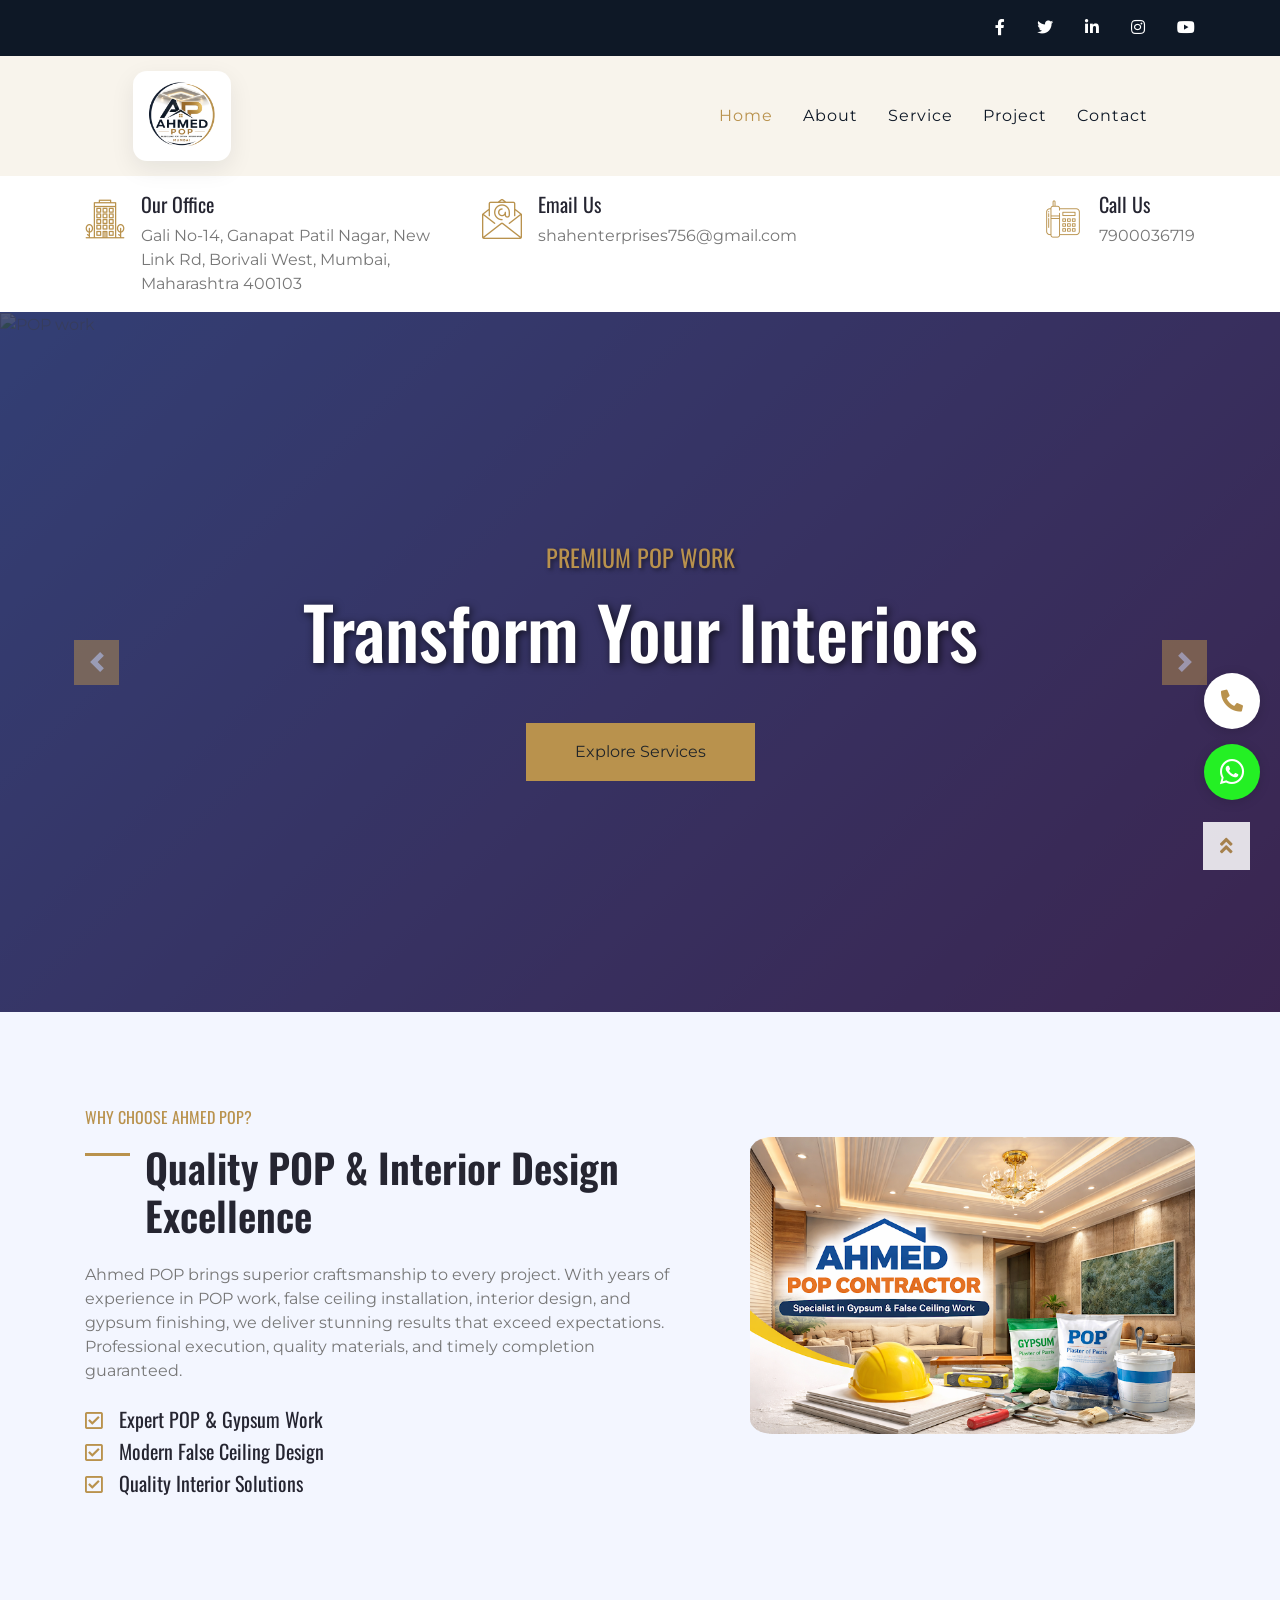
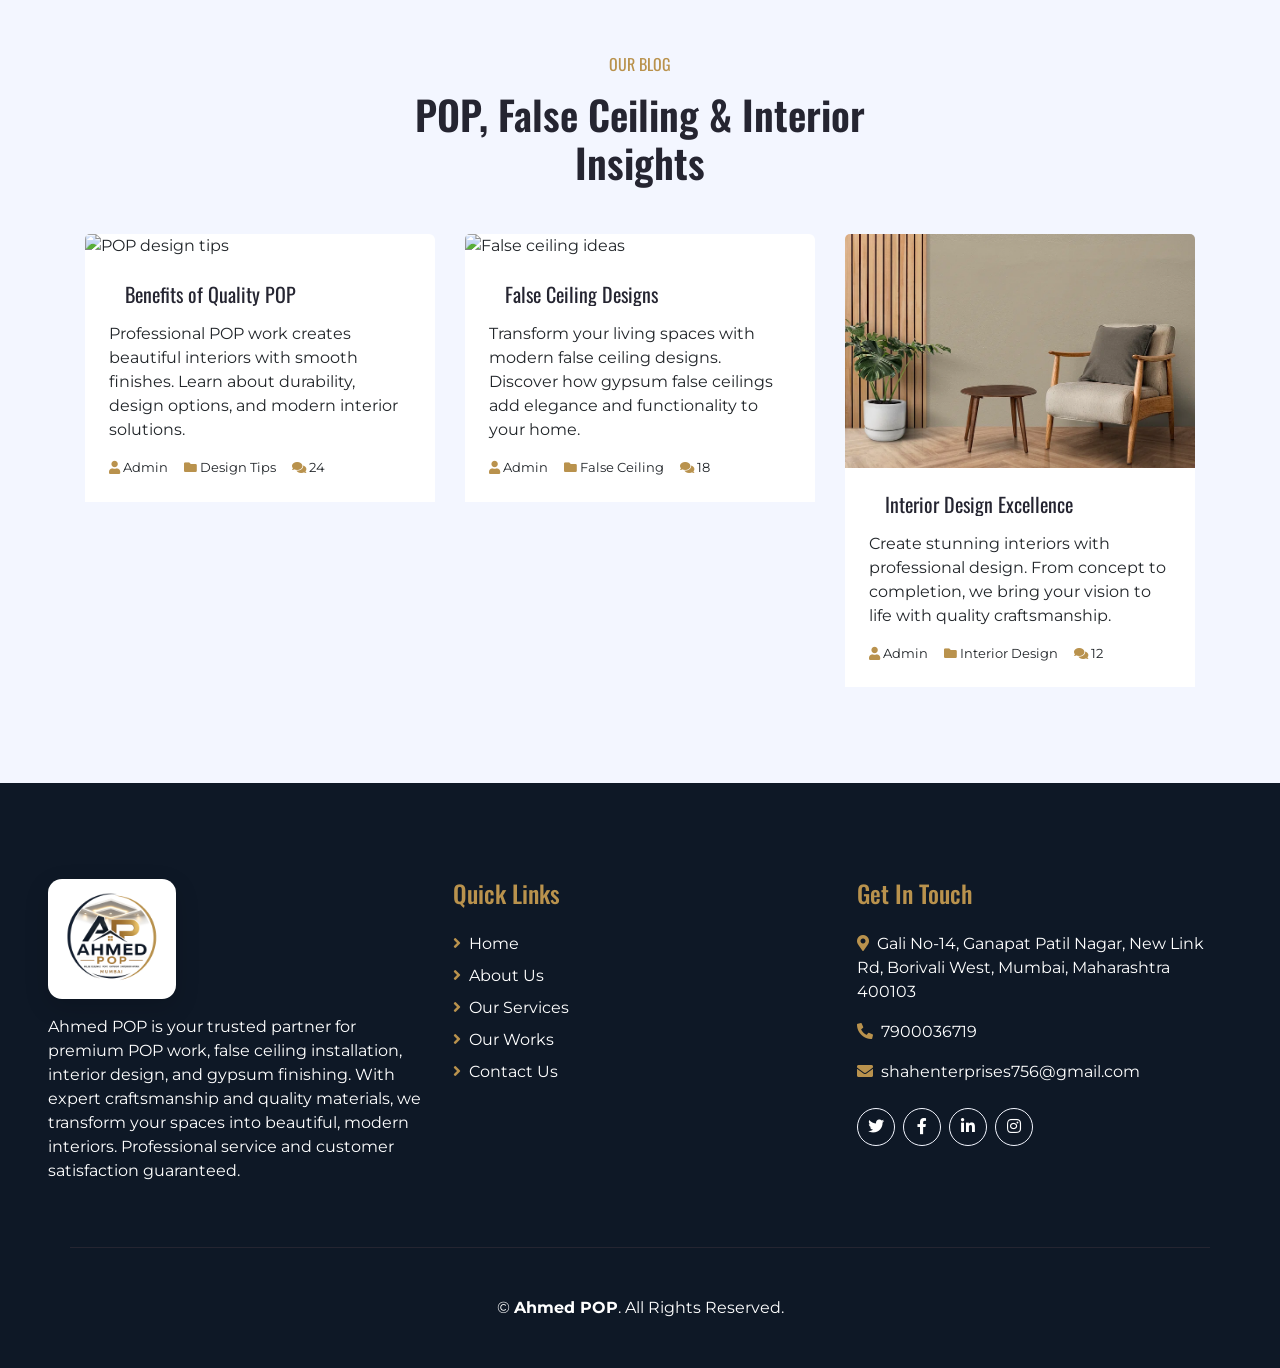
==== commit 6be6b981: "Update index.html" ====
--- a/index.html
+++ b/index.html
@@ -5,22 +5,28 @@
 
     <meta charset="utf-8">
     <title>Ahmed POP | POP Work, False Ceiling, Gypsum, Painting & Interior Services Mumbai</title>
-    <meta content="width=device-width, initial-scale=1.0" name="viewport">
-    <meta name="description" content="Ahmed POP provides professional POP work, false ceiling, gypsum, painting, sliding, plumbing, electrical, furniture and interior services in Mumbai with clean finishing and quality materials.">
-    <meta name="keywords" content="Ahmed POP, POP work Mumbai, false ceiling Mumbai, gypsum work, interior design, painting work, sliding work, plumbing, electrician, furniture work, Borivali West POP contractor">
+    <meta name="description" content="Learn about Ahmed POP - experienced POP, false ceiling,Electrical work, Plumbing, Window & Door Sliding, Painting,Furniture, gypsum and interior design professionals in Mumbai.">
+    <meta name="keywords" content="Ahmed POP, POP contractor Mumbai, false ceiling work, gypsum work, interior design">
     <meta name="author" content="Ahmed POP">
     <meta name="robots" content="index, follow">
-    <meta name="theme-color" content="#B9924D">
+    <meta name="theme-color" content="#C8281E">
+    <link rel="icon" href="https://akshay9075.github.io/Ahmed-POP/img/pop_logo.png" type="image/png">
     <meta property="og:type" content="website">
     <meta property="og:site_name" content="Ahmed POP">
-    <meta property="og:title" content="Ahmed POP | POP Work, False Ceiling & Interior Services Mumbai, Borivali">
-    <meta property="og:description" content="Professional POP, false ceiling, gypsum, painting, sliding, plumbing, electrical and furniture services for homes, offices and commercial interiors in Mumbai.">
-    <meta property="og:image" content="img/pop_logo.png">
-    <meta property="og:url" content="index.html">
+    <meta property="og:title" content="Ahmed POP | Ahmed POP">
+    <meta property="og:description" content="Learn about Ahmed POP - experienced POP, false ceiling,Electrical work, Plumbing, Window & Door Sliding, Painting,Furniture, gypsum and interior design professionals in Mumbai.">
+    <meta property="og:image" content="https://akshay9075.github.io/Ahmed-POP/img/pop_logo.png">
+    <meta property="og:url" content="https://akshay9075.github.io/Ahmed-POP/">
     <meta name="twitter:card" content="summary_large_image">
-    <meta name="twitter:title" content="Ahmed POP | POP Work, False Ceiling & Interior Services Mumbai">
-    <meta name="twitter:description" content="Complete POP, false ceiling, gypsum, painting, sliding, plumbing, electrical, furniture and interior services in Mumbai.">
-    <meta name="twitter:image" content="img/pop_logo.png">
+    <meta name="twitter:title" content="About Us | Ahmed POP">
+    <meta name="twitter:description" content="Learn about Ahmed POP - experienced POP, false ceiling,Electrical work, Plumbing, Window & Door Sliding, Painting,Furniture, gypsum and interior design professionals in Mumbai.">
+    <meta name="twitter:image" content="https://akshay9075.github.io/Ahmed-POP/img/pop_logo.png">
+    <link href="https://fonts.googleapis.com/css2?family=Courier+Prime:wght@400;700&family=IBM+Plex+Mono:wght@400;600;700&display=swap" rel="stylesheet">
+    <link href="https://cdn.jsdelivr.net/npm/bootstrap@5.3.0/dist/css/bootstrap.min.css" rel="stylesheet">
+    <link rel="stylesheet" href="https://cdnjs.cloudflare.com/ajax/libs/font-awesome/6.4.0/css/all.min.css">
+    <link rel="stylesheet" href="styles.css">
+    <link rel="sitemap" type="application/xml" title="Sitemap" href="https://akshay9075.github.io/Ahmed-POP/sitemap.xml">
+
 
     <!-- Favicon -->
     <link href="img/favicon.ico" rel="icon">
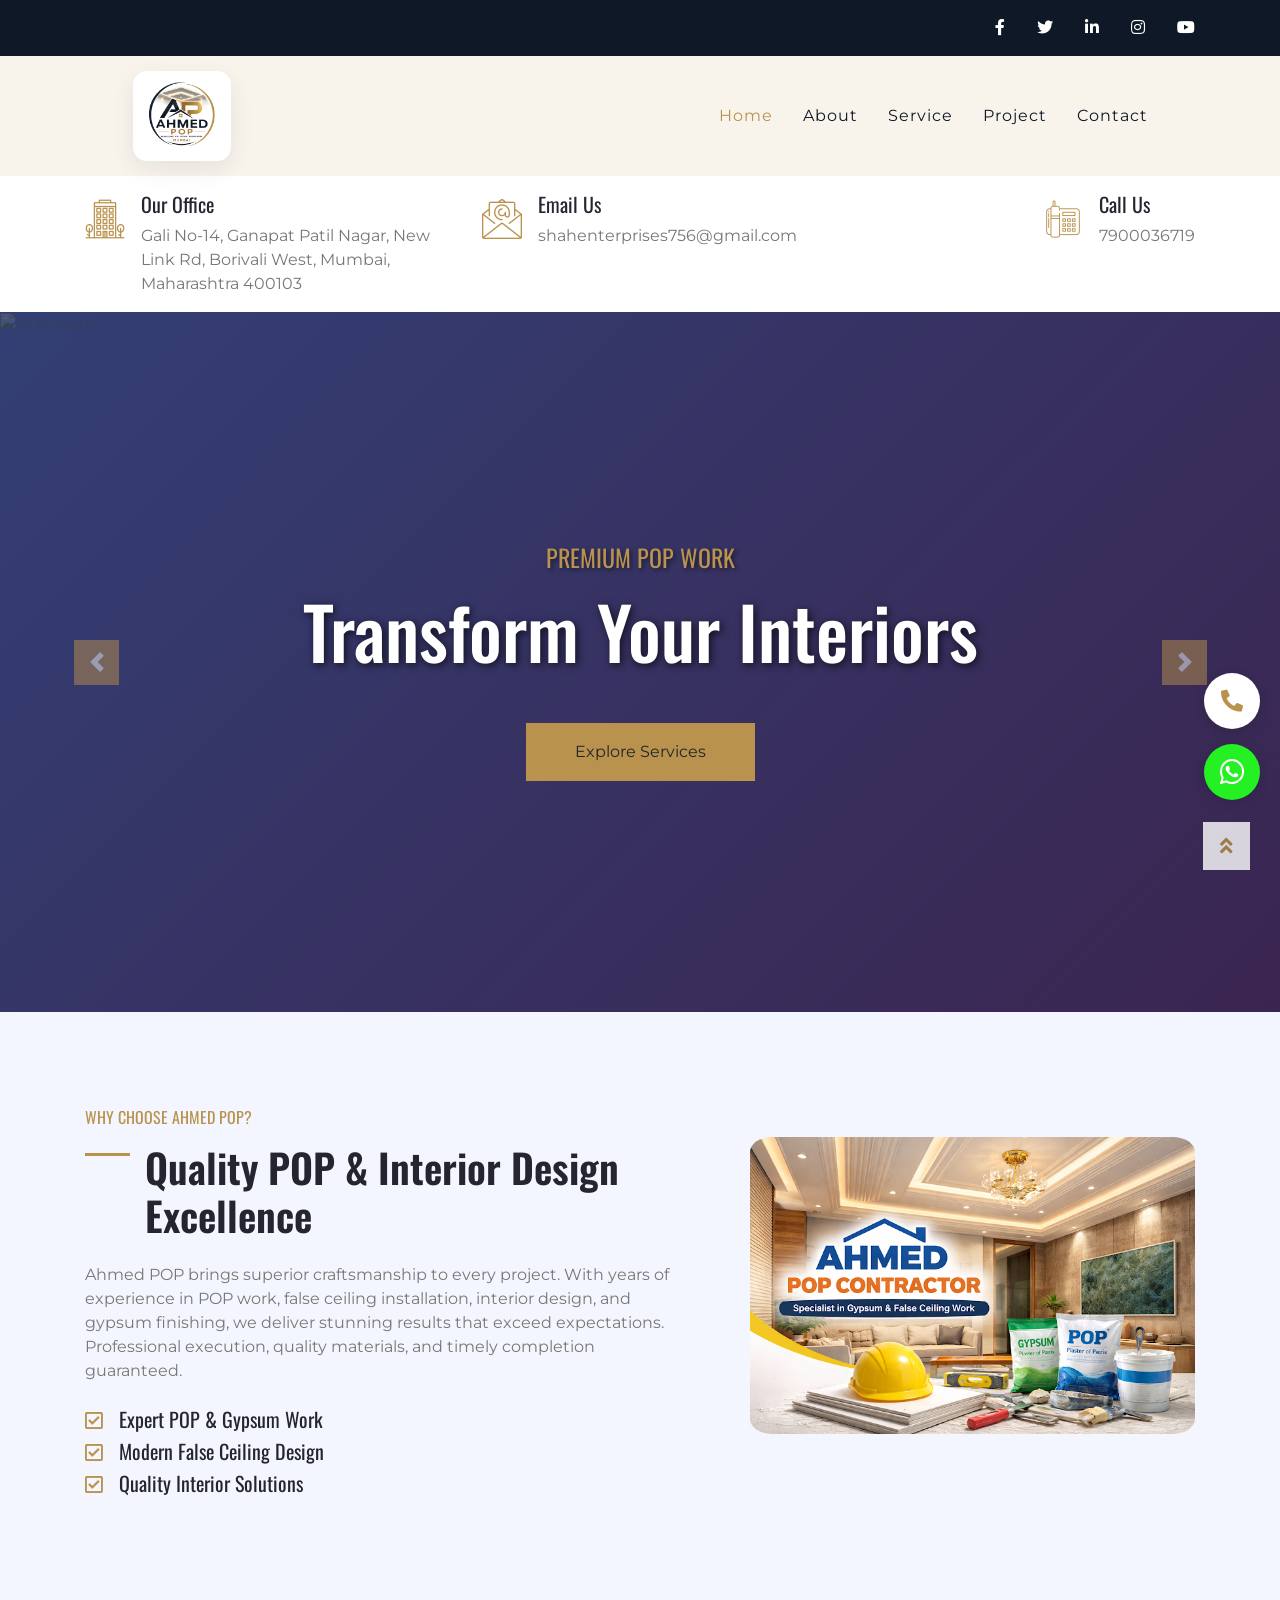
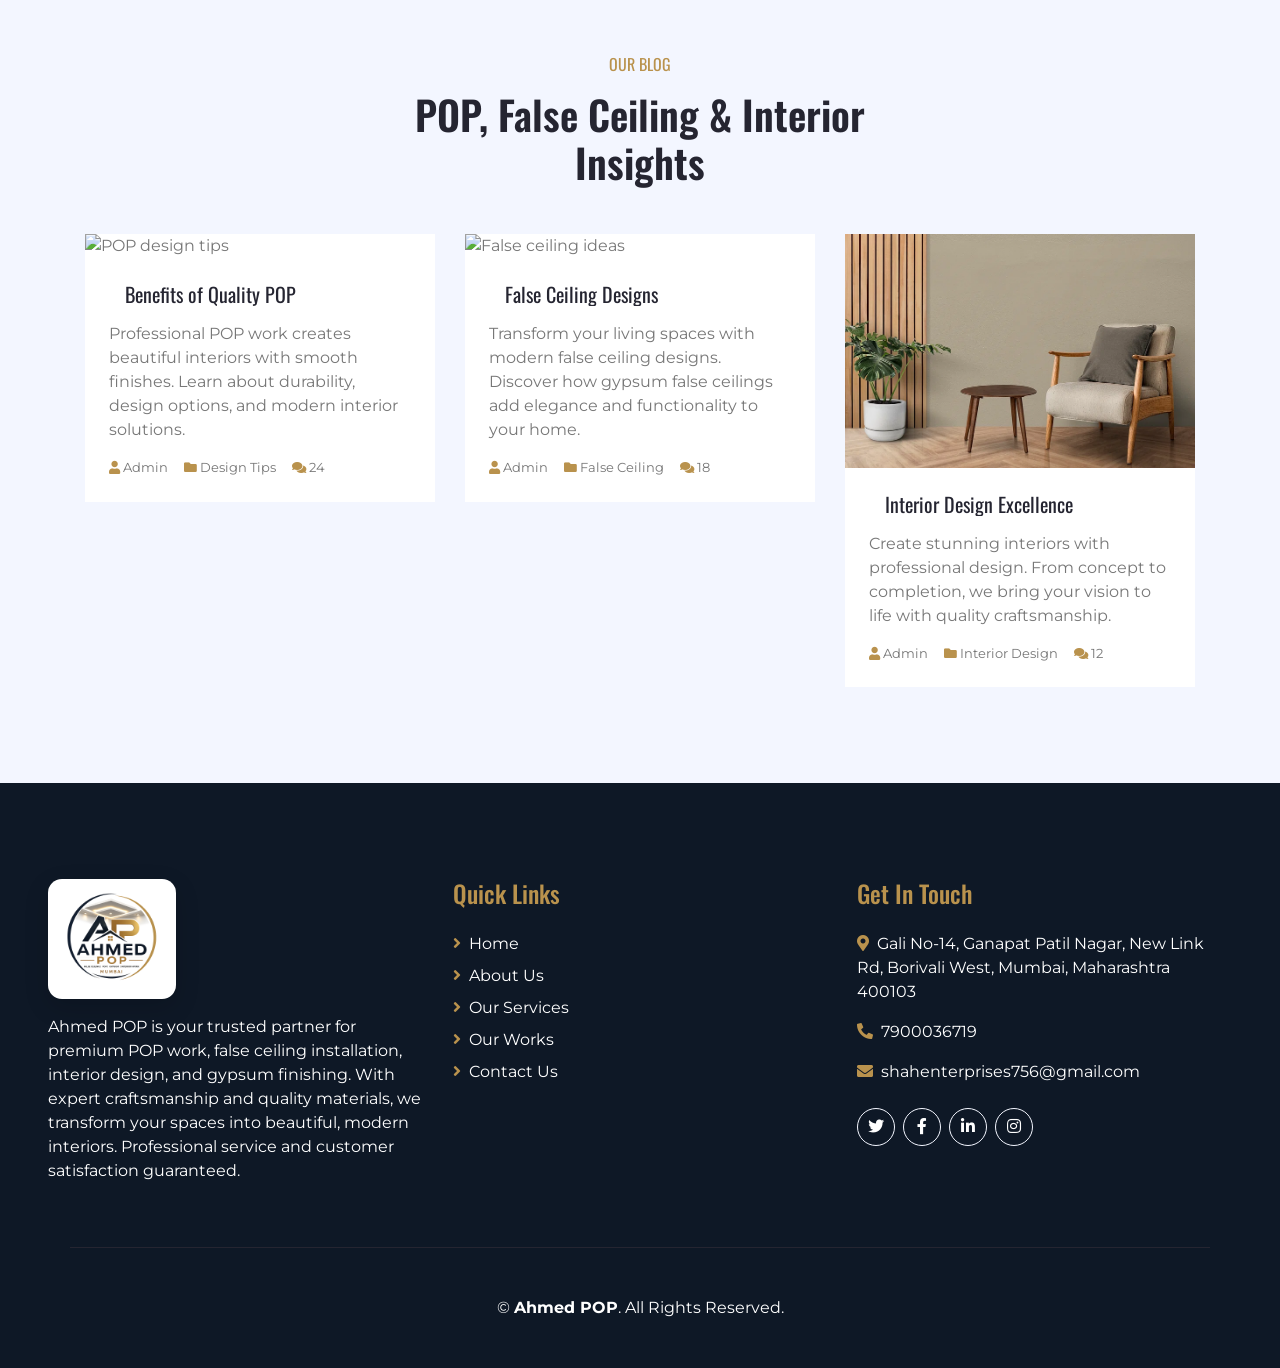
==== commit 34ed866e: "Update index.html" ====
--- a/index.html
+++ b/index.html
@@ -2,31 +2,11 @@
 <html lang="en">
 
 <head>
-
     <meta charset="utf-8">
-    <title>Ahmed POP | POP Work, False Ceiling, Gypsum, Painting & Interior Services Mumbai</title>
-    <meta name="description" content="Learn about Ahmed POP - experienced POP, false ceiling,Electrical work, Plumbing, Window & Door Sliding, Painting,Furniture, gypsum and interior design professionals in Mumbai.">
-    <meta name="keywords" content="Ahmed POP, POP contractor Mumbai, false ceiling work, gypsum work, interior design">
-    <meta name="author" content="Ahmed POP">
-    <meta name="robots" content="index, follow">
-    <meta name="theme-color" content="#C8281E">
-    <link rel="icon" href="https://akshay9075.github.io/Ahmed-POP/img/pop_logo.png" type="image/png">
-    <meta property="og:type" content="website">
-    <meta property="og:site_name" content="Ahmed POP">
-    <meta property="og:title" content="Ahmed POP | Ahmed POP">
-    <meta property="og:description" content="Learn about Ahmed POP - experienced POP, false ceiling,Electrical work, Plumbing, Window & Door Sliding, Painting,Furniture, gypsum and interior design professionals in Mumbai.">
-    <meta property="og:image" content="https://akshay9075.github.io/Ahmed-POP/img/pop_logo.png">
-    <meta property="og:url" content="https://akshay9075.github.io/Ahmed-POP/">
-    <meta name="twitter:card" content="summary_large_image">
-    <meta name="twitter:title" content="About Us | Ahmed POP">
-    <meta name="twitter:description" content="Learn about Ahmed POP - experienced POP, false ceiling,Electrical work, Plumbing, Window & Door Sliding, Painting,Furniture, gypsum and interior design professionals in Mumbai.">
-    <meta name="twitter:image" content="https://akshay9075.github.io/Ahmed-POP/img/pop_logo.png">
-    <link href="https://fonts.googleapis.com/css2?family=Courier+Prime:wght@400;700&family=IBM+Plex+Mono:wght@400;600;700&display=swap" rel="stylesheet">
-    <link href="https://cdn.jsdelivr.net/npm/bootstrap@5.3.0/dist/css/bootstrap.min.css" rel="stylesheet">
-    <link rel="stylesheet" href="https://cdnjs.cloudflare.com/ajax/libs/font-awesome/6.4.0/css/all.min.css">
-    <link rel="stylesheet" href="styles.css">
-    <link rel="sitemap" type="application/xml" title="Sitemap" href="https://akshay9075.github.io/Ahmed-POP/sitemap.xml">
-
+    <title>Ahmed POP - Plaster of Paris, False Ceiling, Interior Design, Gypsum Work</title>
+    <meta content="width=device-width, initial-scale=1.0" name="viewport">
+    <meta content="Ahmed POP, POP work, false ceiling, interior design, gypsum work, Mumbai" name="keywords">
+    <meta content="Ahmed POP - Professional POP work, false ceiling installation, interior design, and gypsum services in Mumbai. Expert craftsmanship with quality materials." name="description">
 
     <!-- Favicon -->
     <link href="img/favicon.ico" rel="icon">
@@ -698,7 +678,7 @@
         <a href="tel:7900036719" style="width: 56px; height: 56px; background: #fff; border-radius: 50%; display: flex; align-items: center; justify-content: center; box-shadow: 0 2px 12px rgba(0, 0, 0, 0.15); transition: all 0.3s ease; text-decoration: none;" onmouseover="this.style.boxShadow='0 4px 20px rgba(0, 0, 0, 0.25)'; this.style.transform='translateY(-2px)';" onmouseout="this.style.boxShadow='0 2px 12px rgba(0, 0, 0, 0.15)'; this.style.transform='translateY(0)';">
             <i class="fas fa-phone-alt" style="color: #037bc9; font-size: 22px;"></i>
         </a>
-        <a href="https://wa.me/917900036719?text=Hello%20Ahmed%20POP%2C%20I%20am%20interested%20in%20your%20services.%20Please%20share%20details%20and%20quotation." target="_blank" style="width: 56px; height: 56px; background: hsl(120, 87%, 54%); border-radius: 50%; display: flex; align-items: center; justify-content: center; box-shadow: 0 2px 12px rgba(0, 0, 0, 0.15); transition: all 0.3s ease; text-decoration: none;" onmouseover="this.style.boxShadow='0 4px 20px rgba(0, 0, 0, 0.25)'; this.style.transform='translateY(-2px)';" onmouseout="this.style.boxShadow='0 2px 12px rgba(0, 0, 0, 0.15)'; this.style.transform='translateY(0)';">
+        <a href="https://wa.me/917900036719?text=Hello%20I%20am%20looking%20for%20POP%20and%20False%20Ceiling%20work%20in%20Mumbai.%20Please%20share%20details%20and%20quotation." target="_blank" style="width: 56px; height: 56px; background: hsl(120, 87%, 54%); border-radius: 50%; display: flex; align-items: center; justify-content: center; box-shadow: 0 2px 12px rgba(0, 0, 0, 0.15); transition: all 0.3s ease; text-decoration: none;" onmouseover="this.style.boxShadow='0 4px 20px rgba(0, 0, 0, 0.25)'; this.style.transform='translateY(-2px)';" onmouseout="this.style.boxShadow='0 2px 12px rgba(0, 0, 0, 0.15)'; this.style.transform='translateY(0)';">
             <i class="fab fa-whatsapp" style="color: #fff !important; font-size: 28px;"></i>
         </a>
     </div>
